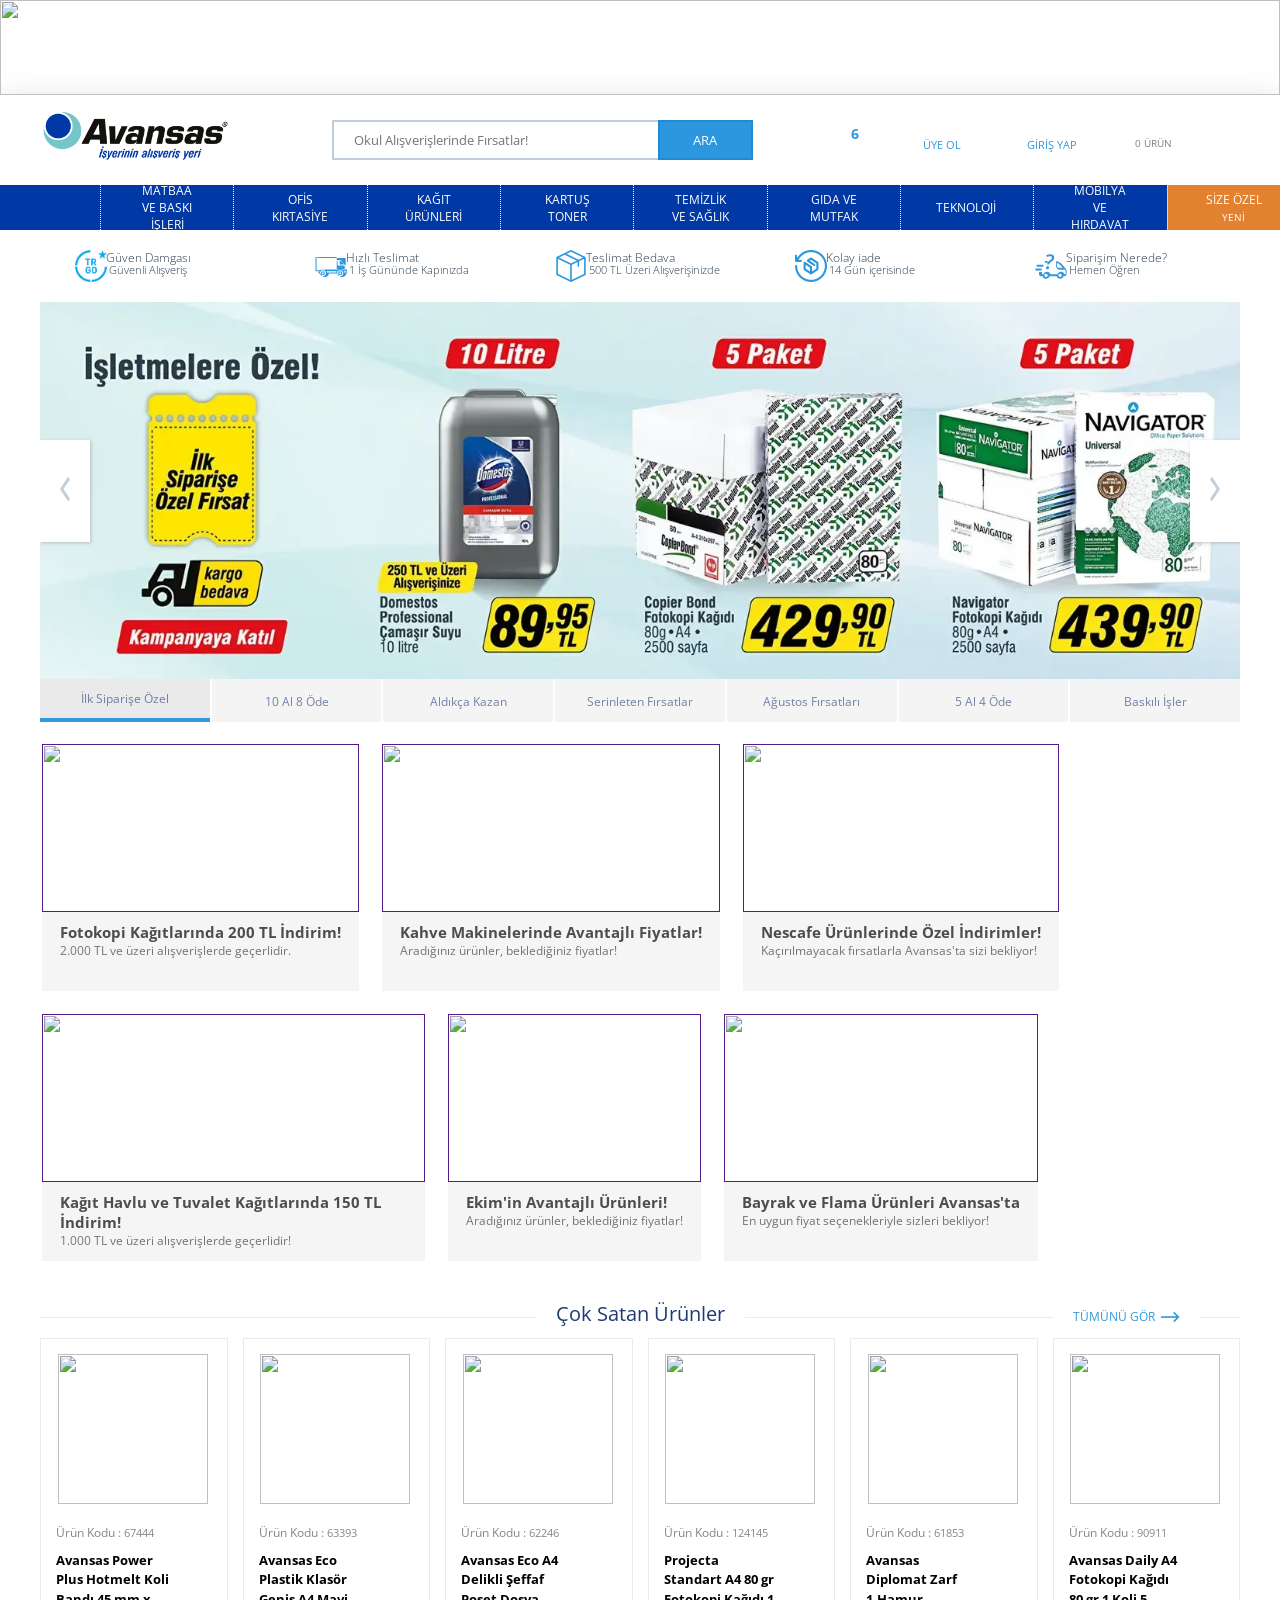
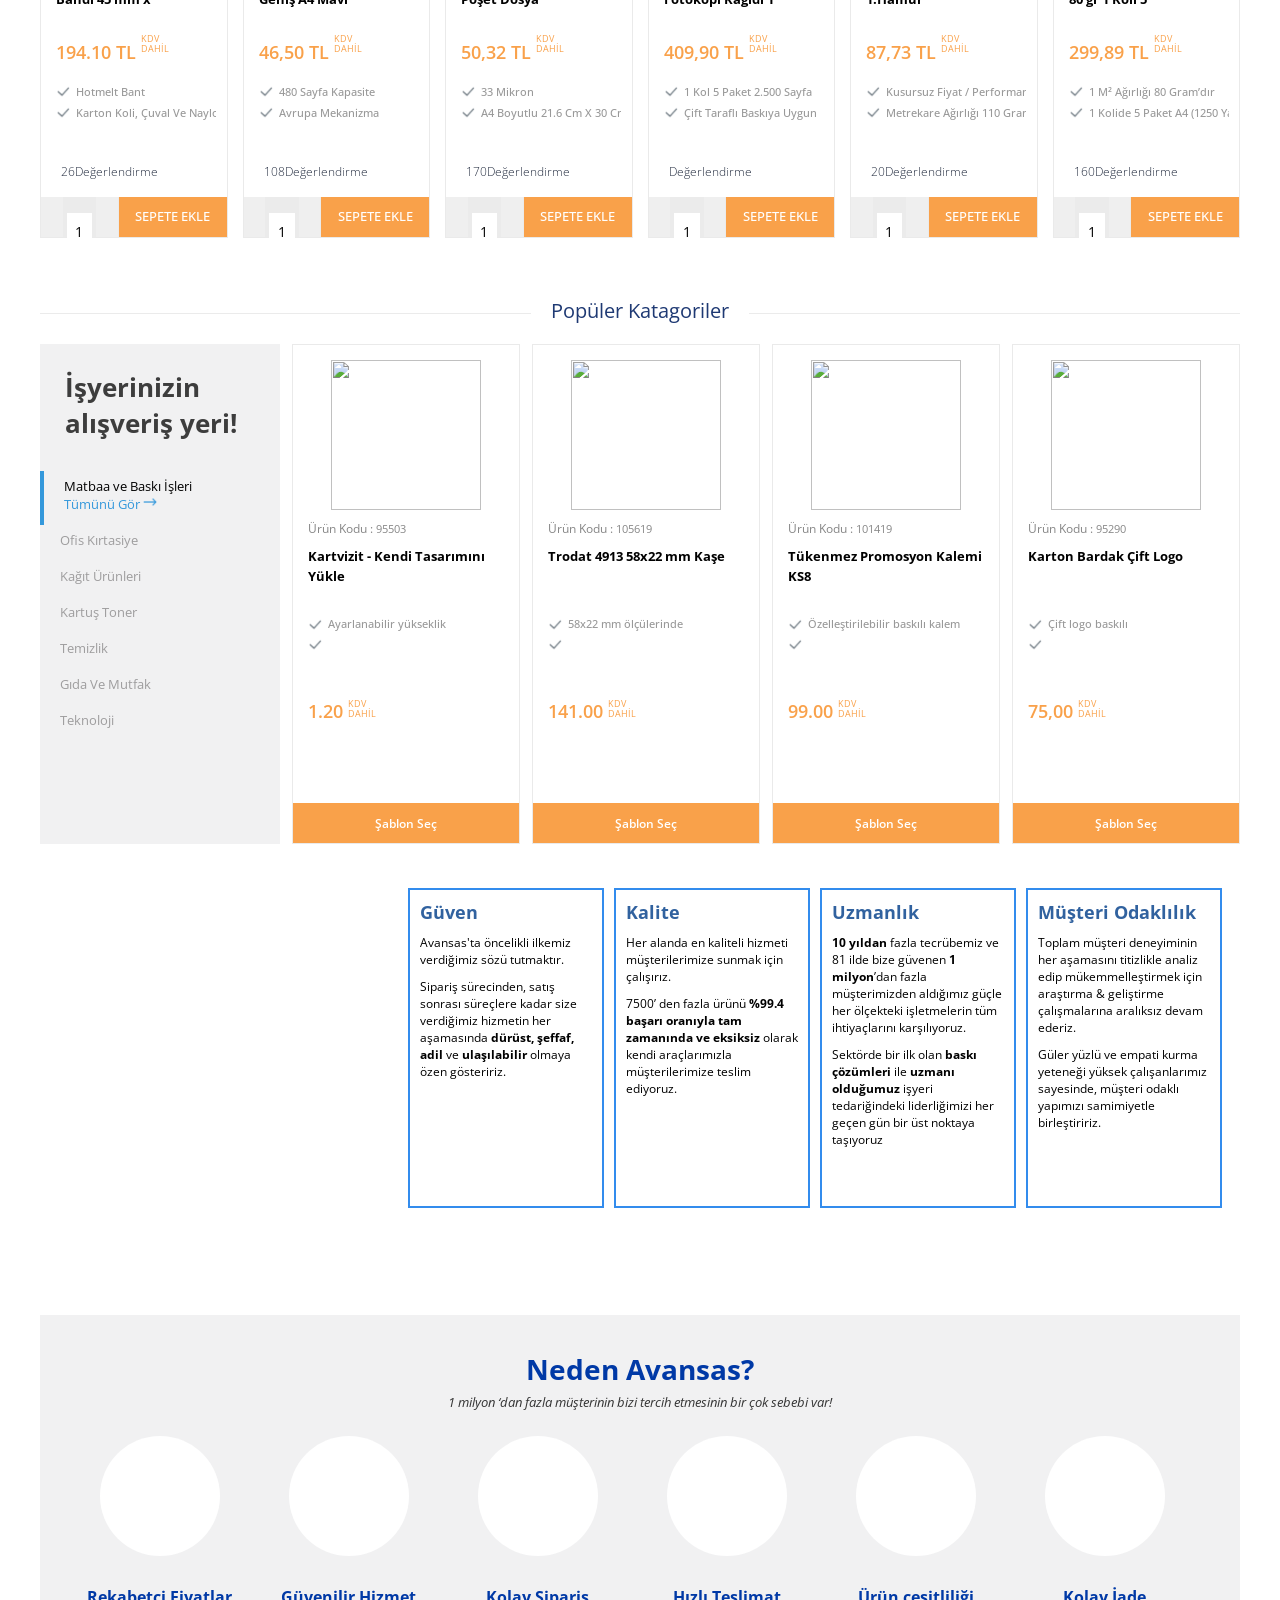
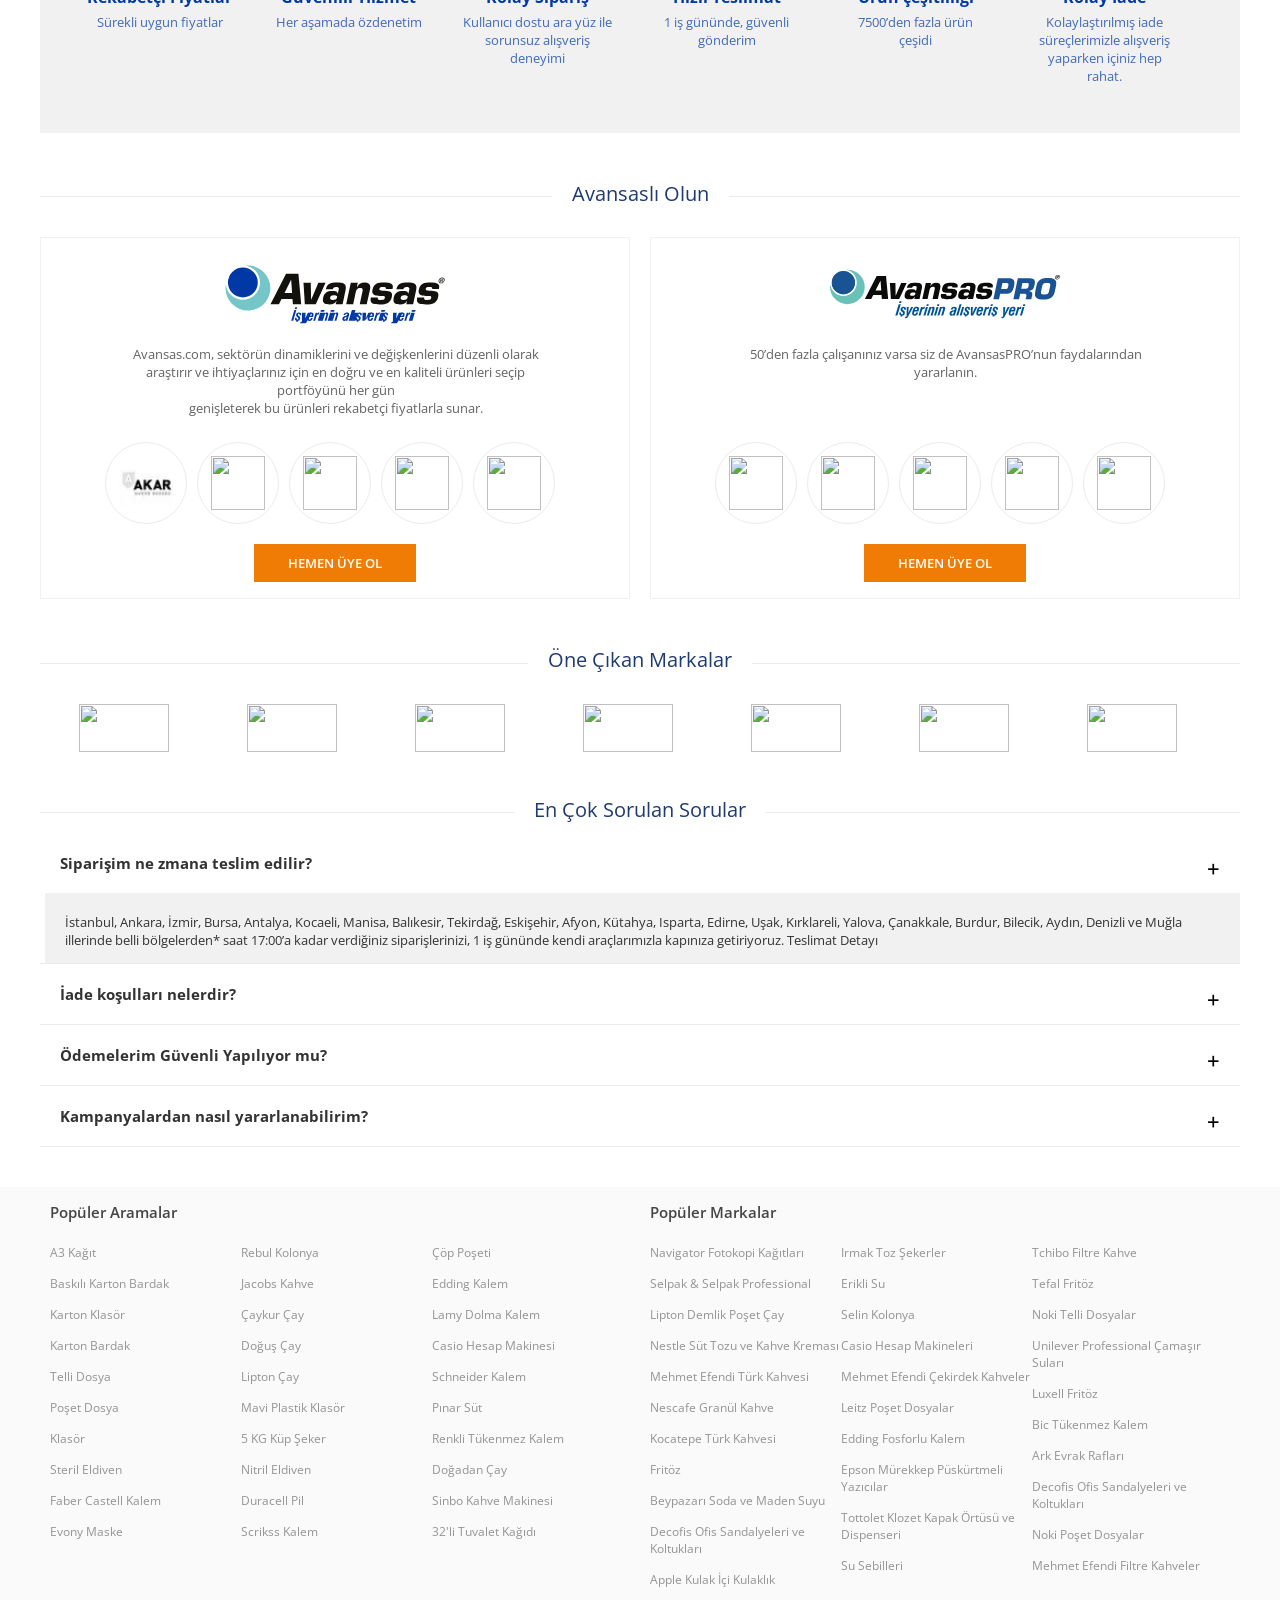
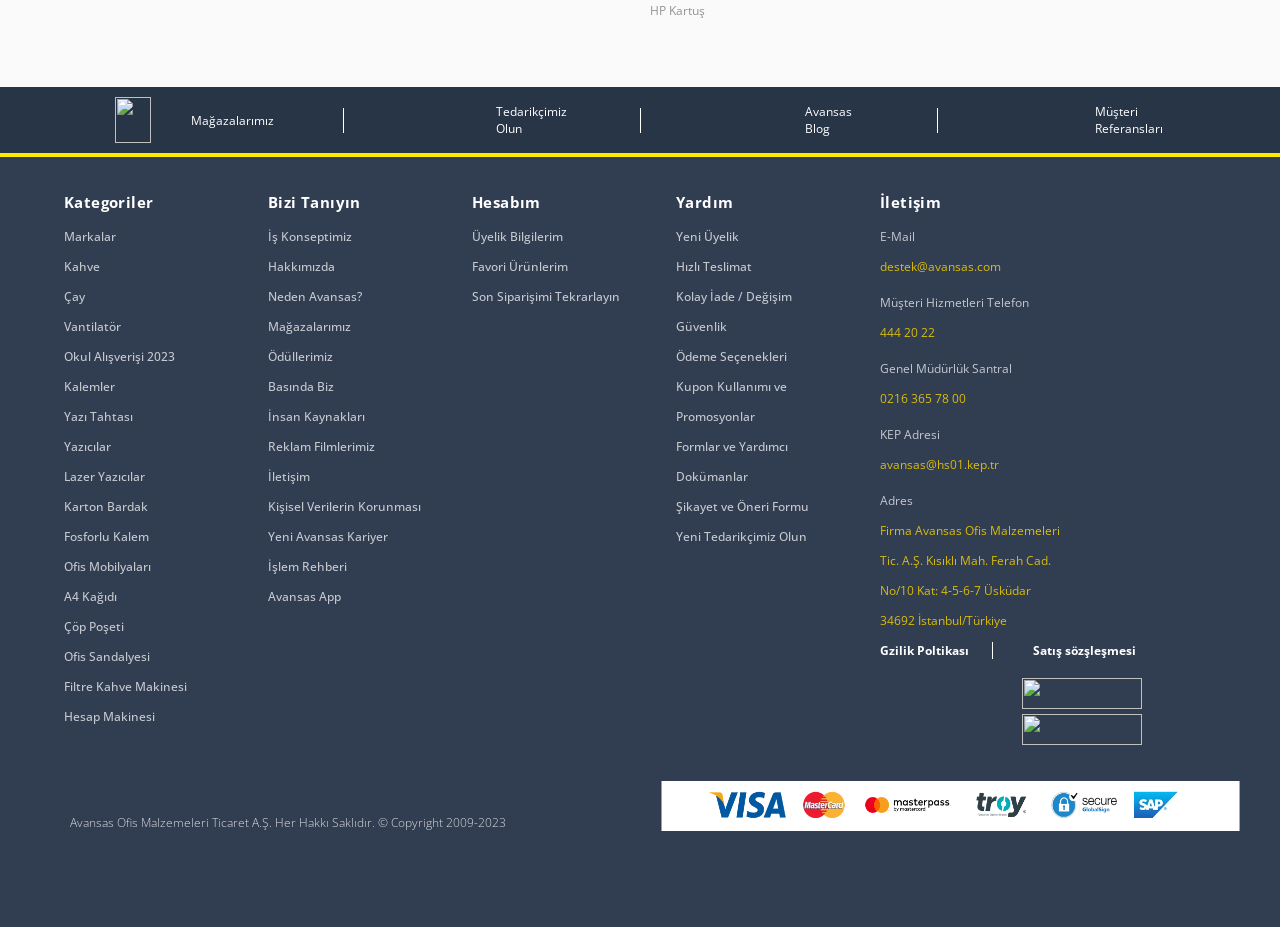
==== client/index.html @ eb14fbd7 "code-ready-for-rewiew" ====
<!DOCTYPE html>
<html lang="tr">
<head>
    <meta charset="UTF-8">
    <meta name="viewport" content="width=device-width, initial-scale=1.0">
    <title>Avansas - Ofis Malzemeleri - İşyeri </title>

    <link rel="stylesheet" href="css/style.css">
    <link rel="stylesheet" href="css/header.css">
    <link rel="stylesheet" href="css/category.css">
    <link rel="stylesheet" href="css/banner-slider.css">
    <link rel="stylesheet" href="css/offer.css">
    <link rel="stylesheet" href="css/product-list.css">
    <link rel="stylesheet" href="css/main-category.css">
    <link rel="stylesheet" href="css/customer-happiness.css">
    <link rel="stylesheet" href="css/why-avansas.css">
    <link rel="stylesheet" href="css/be-avansas.css">
    <link rel="stylesheet" href="css/one-cikan-marka.css">
    <link rel="stylesheet" href="css/question-bar.css">
    <link rel="stylesheet" href="css/popular-list.css">
    <link rel="stylesheet" href="css/footer.css">
    
     <link rel="icon" href="https://cdn2.avansas.com/icerik/favicon.ico">
    
    <link rel="stylesheet" href="css/static/owl.carousel.min.css">
    
    <link rel="stylesheet" href="css/static/owl.theme.default.min.css">
    
    <script src="https://ajax.googleapis.com/ajax/libs/jquery/3.5.1/jquery.min.js"></script>
    
    <script src="js/static/owl.carousel.min.js"></script>

    <script src="https://kit.fontawesome.com/6296a63354.js" crossorigin="anonymous"></script>
    

</head>

<body>
    
    <div class="overlay"></div>

    <!-- Header -->

    <header id="Header">
        <div id="header-banner">
            <a href="https://www.avansas.com/hediye-yagmuru">
                <img src="https://cdnsta.avansas.com/mnresize/2250/-/icerik/b2c/content/img/category/avansas-hediyeli-urunler-desktop-header-11ekim.jpg" alt="">
            </a>
        </div>
        <div id="navbar-container">
            <div class="container">
                <div class="navbar-content">
                    <a href="#" id="logo">
                        <h1>
                            <img src="images/avansas-logo.png" alt="Avansas">
                        </h1>
                    </a>

                    <div class="search-div">
                        <input type="text" id="search-input" placeholder="Okul Alışverişlerinde Fırsatlar!">
                        <button type="button">ARA</button type="button">

                        <div class="search-results-box ">
                            <div class="results-titles-box">
                                <div class="results-categoryies-box">
                                    <span>Kategoriler</span>
                                    <ul>
                                        <li>
                                            <a href="">fotokopi kağıtları</a>
                                        </li>
                                        <li>
                                            <a href="">gramajlı fotokopi kağıtları</a>
                                        </li>
                                        <li>
                                            <a href="">renkli fotokopi kağıtları</a>
                                        </li>
                                        <li>
                                            <a href="">sürekli form kağıtları</a>
                                        </li>
                                        
                                    </ul>
                                </div>
                                <div class="results-brands-box">
                                    <span>Markalar</span>
                                    <ul>
                                        <li>
                                            <a href="">navigator</a>
                                        </li>
                                        <li>
                                            <a href="">avansas</a>
                                        </li>
                                        <li>
                                            <a href="">zoom</a>
                                        </li>
                                        <li>
                                            <a href="">maestro</a>
                                        </li>
                                        <li>
                                            <a href="">nsr</a>
                                        </li>
                                        <li>
                                            <a href="">master</a>
                                        </li>
                                        <li>
                                            <a href="">daily</a>
                                        </li>
                                        <li>
                                            <a href="">system</a>
                                        </li>
                                        <li>
                                            <a href="">diğer markalar</a>
                                        </li>
                                    </ul>
                                </div>
                            </div>

                            <div class="result-products-box">
                                <span>Ürünler</span>
                                <div class="result-products-list">
                                    <div class="result-product">
                                        <a href="google.com">
                                            <img src="https://cdnsta.avansas.com/mnresize/300/-/urun/59218/navigator-a4-fotokopi-kagidi-80-gr-1-koli-5-paket-zoom-1.jpg" alt="">
                                            <div class="result-product-info">
                                                <h5 class="result-product-title">navigator</h5>
                                                <p>navigator a4 fotokopi kağıdı 80 gr 1 koli 5 paket (2.500 sayfa)</p>
                                                <h6 class="result-product-price">504,90 TL</h6>
                                            </div>
                                        </a>
                                    </div>
                                    <div class="result-product">
                                        <a href="google.com">
                                            <img src="https://cdnsta.avansas.com/mnresize/300/-/urun/59218/navigator-a4-fotokopi-kagidi-80-gr-1-koli-5-paket-zoom-1.jpg" alt="">
                                            <div class="result-product-info">
                                                <h5 class="result-product-title">navigator</h5>
                                                <p>navigator a4 fotokopi kağıdı 80 gr 1 koli 5 paket (2.500 sayfa)</p>
                                                <h6 class="result-product-price">504,90 TL</h6>
                                            </div>
                                        </a>
                                    </div>
                                    <div class="result-product">
                                        <a href="google.com">
                                            <img src="https://cdnsta.avansas.com/mnresize/300/-/urun/59218/navigator-a4-fotokopi-kagidi-80-gr-1-koli-5-paket-zoom-1.jpg" alt="">
                                            <div class="result-product-info">
                                                <h5 class="result-product-title">navigator</h5>
                                                <p>navigator a4 fotokopi kağıdı 80 gr 1 koli 5 paket (2.500 sayfa)</p>
                                                <h6 class="result-product-price">504,90 TL</h6>
                                            </div>
                                        </a>
                                    </div>
                                    <div class="result-product">
                                        <a href="google.com">
                                            <img src="https://cdnsta.avansas.com/mnresize/300/-/urun/59218/navigator-a4-fotokopi-kagidi-80-gr-1-koli-5-paket-zoom-1.jpg" alt="">
                                            <div class="result-product-info">
                                                <h5 class="result-product-title">navigator</h5>
                                                <p>navigator a4 fotokopi kağıdı 80 gr 1 koli 5 paket (2.500 sayfa)</p>
                                                <h6 class="result-product-price">504,90 TL</h6>
                                            </div>
                                        </a>
                                    </div>

                                    <div class="result-product">
                                        <a href="google.com">
                                            <img src="https://cdnsta.avansas.com/mnresize/300/-/urun/59218/navigator-a4-fotokopi-kagidi-80-gr-1-koli-5-paket-zoom-1.jpg" alt="">
                                            <div class="result-product-info">
                                                <h5 class="result-product-title">navigator</h5>
                                                <p>navigator a4 fotokopi kağıdı 80 gr 1 koli 5 paket (2.500 sayfa)</p>
                                                <h6 class="result-product-price">504,90 TL</h6>
                                            </div>
                                        </a>
                                    </div>
                                    <div class="result-product">
                                        <a href="google.com">
                                            <img src="https://cdnsta.avansas.com/mnresize/300/-/urun/59218/navigator-a4-fotokopi-kagidi-80-gr-1-koli-5-paket-zoom-1.jpg" alt="">
                                            <div class="result-product-info">
                                                <h5 class="result-product-title">navigator</h5>
                                                <p>navigator a4 fotokopi kağıdı 80 gr 1 koli 5 paket (2.500 sayfa)</p>
                                                <h6 class="result-product-price">504,90 TL</h6>
                                            </div>
                                        </a>
                                    </div>
                                    <div class="result-product">
                                        <a href="google.com">
                                            <img src="https://cdnsta.avansas.com/mnresize/300/-/urun/59218/navigator-a4-fotokopi-kagidi-80-gr-1-koli-5-paket-zoom-1.jpg" alt="">
                                            <div class="result-product-info">
                                                <h5 class="result-product-title">navigator</h5>
                                                <p>navigator a4 fotokopi kağıdı 80 gr 1 koli 5 paket (2.500 sayfa)</p>
                                                <h6 class="result-product-price">504,90 TL</h6>
                                            </div>
                                        </a>
                                    </div>
                                </div>
                            </div>
                        </div>
                    </div>

                    <nav id="navigation">
                        <div class="bell-btn">
                            <div class="animation">
                                <span class="bell-count">6</span>
                                <i class="fa-solid fa-bell fa-sm orange-bell"></i>
                            </div>
                            <div class="firsat-product-box">
                                <i class="fa-solid fa-caret-up fa-2xl"></i>
                                <div class="bell-box-title">
                                    <span>Fırsat Ürünleri</span>
                                </div>

                                <div class="firsat-products">
                                    
                                    <div class="firsat-product">
                                        <img src="https://cdnsta.avansas.com/mnresize/50/-/urun/77674/pinar-yagli-sut-500-ml-zoom-1.jpg" alt="">
                                        <div class="firsat-product-name">
                                            Pınar Yağlı Süt 500 ml
                                        </div>
                                        <h6 class="firsat-product-price">24,78 TL</h6>
                                    </div>

                                    <div class="firsat-product">
                                        <img src="https://cdnsta.avansas.com/mnresize/50/-/urun/89789/euro-vending-karton-brdk-y-dsn-7oz-50li-zoom-1.jpg" alt="">
                                        <div class="firsat-product-name">
                                            Euro Vending Karton Bardak Yıldız Desenli 7 Oz 50 Adet  
                                        </div>
                                        <h6 class="firsat-product-price">21,73 TL</h6>
                                    </div>

                                    <div class="firsat-product">
                                        <img src="https://cdnsta.avansas.com/mnresize/50/-/urun/82599/domestos-hijyenik-kopuk-banyo-450ml-zoom-1.jpg" alt="">
                                        <div class="firsat-product-name">
                                            Domestos Hijyenik Köpük Çamaşır Suyu Banyo Kutup Ferahlığı Sprey 450 ml
                                        </div>
                                        <h6 class="firsat-product-price">40,91 TL</h6>
                                    </div>

                                    <div class="firsat-product">
                                        <img src="https://cdnsta.avansas.com/mnresize/50/-/urun/77905/avansas-44-gr-termal-rulo-56x16-10lu-zoom-1.jpg" alt="">
                                        <div class="firsat-product-name">
                                            Avansas Yazarkasa / Pos Rulosu 56 mm x 16 m 44 gr/m²  10'lu Paket
                                        </div>
                                        <h6 class="firsat-product-price">54,95 TL</h6>
                                    </div>

                                    <div class="firsat-product">
                                        <img src="https://cdnsta.avansas.com/mnresize/50/-/urun/20CPN4/calisma-masasi-paketi--2-zoom-1.jpg" alt="">
                                        <div class="firsat-product-name">
                                            Çalışma Masası Paketi - 2
                                        </div>
                                        <h6 class="firsat-product-price">546,88 TL</h6>
                                    </div>
                                </div>
                            </div>
                        </div>
                        <div class="persons"> 

                            <a href="https://www.avansas.com/registerb2c" class="sign-in nav-btn">
                                    <i class="user-register "></i>
                                    <span>ÜYE OL</span>
                            </a>

                            <a href="https://www.avansas.com/login" class="sign-up nav-btn">
                                <i class="user-icon-new"></i>
                                <span>giriş yap</span>
                            </a>

                            <div class="shopping-cart ">
                                <i class="cart-icon-new"></i>
                                <div class="cart-info">
                                    <span id="count-info">0 ürün</span>
                                    <span id="para"></span>
                                </div>
                                <button type="button" class="open-cart" href="">
                                    <i class="fa-solid fa-chevron-down"></i>
                                </button type="button">
                                
                                <div class="shopping-cart-box">

                                    <div class="shopping-cart-product " >
                                        
                                    </div>
                                    <footer>
                                        <h5 class="shopping-cart-price">Toplam Fiyat :<span>0,00 TL</span></h5>
                                        <button type="button">Sepete Ekle</button type="button">
                                        
                                    </footer>
                                </div>
                            </div>

                        </div>
                    </nav>
                </div>  
            </div>
        </div>
        <div id="category-template" style="display: none;">
            <ul>
                <li id="category-name" style="display: none;"></li>
            </ul>
        </div>

        <section class="catagories">
            <div class="category-container">
                <ul class="list-category-navbar">
                    <a class="category-list-element" href="#">
                        <li class="">
                            <span class="list-title">Matbaa ve baskı işleri</span>
                            <div class="dropdown">
                                <div class="category-titles">
                                    <ul>
                                        <li>
                                            <span class="category-title active-title">Kurumsal Çözümler</span>
                                            <i class="fa-solid fa-angle-right" style="color: #465667;"></i>
                                        </li>
                                        <li>
                                            <span class="category-title">Promosyon Ürünleri</span>
                                            <i class="fa-solid fa-angle-right" style="color: #465667;"></i>
                                        </li>
                                    </ul>
                                </div>
                                <div class="category-content">
                                    <ul>
                                    </ul>
                                </div>
                            </div>
                        </li>
                    </a>

                    <a class="category-list-element" href="#">
                        <li>
                            <span class="list-title">Ofis Kırtasiye</span>
                            <div class="dropdown">
                                <div class="category-titles">
                                    <ul>
                                        <li>
                                            <span class="category-title active-title">Kalemler</span>
                                            <i class="fa-solid fa-angle-right" style="color: #465667;"></i>
                                        </li>
                                        <li>
                                            <span class="category-title active-title">Hediyelik Ürünler</span>
                                            <i class="fa-solid fa-angle-right" style="color: #465667;"></i>
                                        </li>
                                    </ul>
                                </div>
                                <div class="category-content">
                                    <ul>
                                    </ul>
                                </div>
                            </div>
                        </li>
                    </a>
                    <a class="category-list-element" href="#">
                        <li>
                            <span class="list-title">Kağıt Ürünleri</span>
                            <div class="dropdown">
                                <div class="category-titles">
                                    <ul>
                                        <li>
                                            <span class="category-title active-title">Yazıcı ve Fotokopi Kağıtları</span>
                                            <i class="fa-solid fa-angle-right" style="color: #465667;"></i>
                                        </li>
                                        <li>
                                            <span class="category-title">Teknik ve Özel Kağıtlar</span>
                                            <i class="fa-solid fa-angle-right" style="color: #465667;"></i>
                                        </li>
                                        <li>
                                            <span class="category-title">Termal Rulolar</span>
                                            <i class="fa-solid fa-angle-right" style="color: #465667;"></i>
                                        </li>
                                    </ul>
                                </div>
                                <div class="category-content">
                                    <ul>
                                    </ul>
                                </div>
                            </div>
                        </li>
                    </a>

                    

                    <a class="category-list-element-manuel"  href="#">
                        <li>
                            <span class="list-title">Kartuş toner</span>
                            <div class="dropdown manuel">
                                <div class="category-titles-manuel">
                                    <ul>
                                        <li data-category="kartus">
                                            <span class="category-title-lists">Kartuşlar</span>
                                            <i class="fa-solid fa-angle-right" style="color: #465667;"></i>
                                        </li>
                                        <li data-category="toner">
                                            <span class="category-title-lists" >Tonerler</span>
                                            <i class="fa-solid fa-angle-right" style="color: #465667;"></i>
                                        </li>
                                        <li data-category="serit">
                                            <span class="category-title-lists" >Şeritler</span>
                                            <i class="fa-solid fa-angle-right" style="color: #465667;"></i>
                                        </li>
                                    </ul>
                                </div>
                                <div class="category-content-box">
                                    <div class="category-content category-content-manuel"  id="kartus">
                                        <ul>
                                            <li>Brother Kartuş</li>
                                            <li>Canon Kartuş</li>
                                            <li>Canon Muadil Kartuş</li>
                                            <li>Epson Kartuş</li>
                                            <li>HP Kartuş</li>
                                            <li>HP Muadil Kartuş</li>
                                            <li>Brother Muadil Kartuş</li>
                                            <li>Epson Muadil Kartuş</li>
                                        </ul>
                                    </div>
                                    <div class="category-content category-content-manuel" id="toner">
                                        <ul>
                                            <li>Brother Toner</li>
                                            <li>Canon Toner</li>
                                            <li>HP Toner</li>
                                            <li>Lexmark Toner</li>
                                            <li>Oki Toner</li>
                                            <li>Samsung Toner</li>
                                            <li>Xerox Toner</li>
                                            
                                        </ul>
                                    </div>
                                    <div class="category-content category-content-manuel" id="serit">
                                        <ul>
                                            <li>Epson Şerit</li>
                                            <li>Oki Şerit</li>
                                            <li>Panasonic Şerit</li>
                                            <li>Printpen Şerit</li>
                                            <li>Lexmark Şerit</li>
                                            <li>Refill Şerit</li>
                                            
                                        </ul>
                                    </div>

                                    <div class="search-for-toner">
                                        <div class="header-box">
                                            <div class="title-box selected-title-box " index="1">
                                                <span>Marka & Model ile Ara</span>
                                            </div>
                                            <div class="title-box" index="2">
                                                <span>Kartuş & Yazıcı Numarası ile Ara</span>
                                            </div>
                                            <div class="title-box" index="3">
                                                <span>Kayıtlı Yazıcılarım</span>
                                            </div>
                                        </div> 
                                        <div class="body-box">

                                            <div class="find-with-brand active"  index="1">
                                                <div class="find-brand-box">
                                                    <div class="brand-select">
                                                        <span>Marka Seçiniz</span>
                                                        <img src="images/arrows/left-arrow.png" alt="">
                                                    </div>

                                                    <div class="model-select">
                                                        <span>Model Seçiniz</span>
                                                        <img src="images/arrows/left-arrow.png" alt="">
                                                    </div>
                                                    <button type="button">
                                                        Kartuş & Toner Ara
                                                    </button type="button">
                                                    </div>
                                                    <button type="button" class="add-list">+ Listede olmayan yazıcıyı ekleyin</button type="button">
                                            </div>
                                            <div class="find-with-code" index="2">
                                                <div class="search-box">
                                                    <input type="text" placeholder="Kartuş Numarsına Göre aratın!">
                                                    <button type="button">ARA</button type="button">
                                                </div>
                                                    <span>Veya</span>
                                                <div class="search-box">
                                                    <input type="text" placeholder="Yazıcı Nuamrası Göre Aratın!">
                                                    <button type="button">ARA</button type="button">
                                                </div>
                                            </div>

                                            <div class="mine-device" index="3">
                                                <button type="button">+ Yeni Cihaz Ekle</button type="button">
                                            </div>


                                        </div>
                                    </div>
                                </div>
                            </div>
                        </li>
                    </a>

                        <a class="category-list-element" href="#">
                        <li>
                            <span class="list-title">Temizlik ve sağlık</span>
                            <div class="dropdown">
                                <div class="category-titles">
                                    <ul>
                                        <li>
                                            <span class="category-title active-title">Kağıt Temizlik Ürünleri</span>
                                            <i class="fa-solid fa-angle-right" style="color: #465667;"></i>
                                        </li>
                                        <li>
                                            <span class="category-title">Tuvalet - Banyo Temizliği</span>
                                            <i class="fa-solid fa-angle-right" style="color: #465667;"></i>
                                        </li>
                                        <li>
                                            <span class="category-title">Ofis Temizlik Ürünleri</span>
                                            <i class="fa-solid fa-angle-right" style="color: #465667;"></i>
                                        </li>
                                        <li>
                                            <span class="category-title">Çamaşır Deterjanı</span>
                                            <i class="fa-solid fa-angle-right" style="color: #465667;"></i>
                                        </li>
                                    </ul>
                                </div>
                                <div class="category-content">
                                    <ul>
                                    </ul>
                                </div>
                            </div>
                        </li>
                        </a>

                        <a class="category-list-element" href="#">
                        <li>
                            <span class="list-title">Gıda ve mutfak</span>
                            <div class="dropdown">
                                <div class="category-titles">
                                    <ul>
                                        <li>
                                            <span class="category-title active-title">Temel Gıda Ürünleri</span>
                                            <i class="fa-solid fa-angle-right" style="color: #465667;"></i>
                                        </li>
                                        <li>
                                            <span class="category-title">Şekerler</span>
                                            <i class="fa-solid fa-angle-right" style="color: #465667;"></i>
                                        </li>
                                        
                                    </ul>
                                </div>
                                <div class="category-content">
                                    <ul>
                                    </ul>
                                </div>
                            </div>
                        </li>
                        </a>

                        <a class="category-list-element" href="#">
                        <li>
                            <span class="list-title">Teknoloji</span>
                            <div class="dropdown">
                                <div class="category-titles">
                                    <ul>
                                        <li>
                                            <span class="category-title active-title">Ofis Cihazları</span>
                                            <i class="fa-solid fa-angle-right" style="color: #465667;"></i>
                                        </li>
                                        <li>
                                            <span class="category-title">Pil</span>
                                            <i class="fa-solid fa-angle-right" style="color: #465667;"></i>
                                        </li>
                                        <li>
                                            <span class="category-title">Kulaklık</span>
                                            <i class="fa-solid fa-angle-right" style="color: #465667;"></i>
                                        </li>
                                    </ul>
                                </div>
                                <div class="category-content">
                                    <ul>
                                    </ul>
                                </div>
                            </div>
                        </li>
                        </a>

                        <a class="category-list-element" href="#">
                        <li>
                            <span class="list-title">Mobilya ve hırdavat</span>
                            <div class="dropdown">
                                <div class="category-titles">
                                    <ul>
                                        <li>
                                            <span class="category-title active-title">Ofis Mobilyaları</span>
                                            <i class="fa-solid fa-angle-right" style="color: #465667;"></i>
                                        </li>
                                        <li>
                                            <span class="category-title">Kamp ve Bahçe Ürünleri</span>
                                            <i class="fa-solid fa-angle-right" style="color: #465667;"></i>
                                        </li>
                                    </ul>
                                </div>
                                <div class="category-content">
                                    <ul>
                                    </ul>
                                </div>
                            </div>

                        </li>
                        </a>

                        <a class="for-you" href="#">
                        <li class="" href="#">
                            size özel
                            <span class="new">yeni</span>
                        </li>
                    </a>
                </ul>
            </div>
            

            </div>
        </section>
        
        <section class="web-site-controller">
            <div class="container">
                <a href="#">
                    <div class="info-div">
                        <img src="images/foruseinfo/trgo.webp" alt="">
                        <div class="info-text-div">
                            <h4>Güven Damgası</h4>
                            <h6>Güvenli Alışveriş</h6>
                        </div>
                    </div>
                </a>

                <a href="#">
                    <div class="info-div">
                        <img src="images/foruseinfo/car.svg" alt="">
                        <div class="info-text-div">
                            <h4>Hızlı Teslimat</h4>
                            <h6>1 İş Gününde Kapınızda</h6>
                        </div>
                    </div>
                </a>

                <a href="#">
                    <div class="info-div">
                        <img src="images/foruseinfo/package.png" alt="">
                        <div class="info-text-div">
                            <h4>Teslimat Bedava</h4>
                            <h6>500 TL Üzeri Alışverişinizde</h6>
                        </div>
                    </div>
                </a>

                <a href="#">
                    <div class="info-div">
                        <img src="images/foruseinfo/return.png" alt="">
                        <div class="info-text-div">
                            <h4>Kolay iade</h4>
                            <h6>14 Gün içerisinde</h6>
                        </div>
                    </div>
                </a>
                
                <a href="#">
                    <div class="info-div">
                        <img src="images/foruseinfo/kargom-nerde-icon.svg" alt="">
                        <div class="info-text-div">
                            <h4>Siparişim Nerede?</h4>
                            <h6>Hemen Öğren</h6>
                        </div>
                    </div>
                </a>
            </div>
            
        </section>

    </header>

    <!--Main-->

    <main>
        <section class="banner-slider-container">
            <button type="button"   class="left-arrow arrow">
                <img src="images/arrows/left-arrow.png" alt="">
            </button type="button">
            <button type="button"  class="right-arrow arrow">
                <img src="images/arrows/right-arrow.png" alt="">
            </button type="button">
            <div class="images">
                
                <img class="img" srcset="images/banner-slider/img1-1x.webp 1x, images/banner-slider/img1.webp 2x"
                src="images/banner-slider/img1.webp"
                alt="banner slider-image">
                <img class="img" srcset="images/banner-slider/img2-1x.webp 1x, images/banner-slider/img2.webp 2x"
                src="images/banner-slider/img2.webp"
                alt="banner slider-image">
                <img class="img" srcset="images/banner-slider/img3-1x.webp 1x, images/banner-slider/img3.webp 2x"
                src="images/banner-slider/img3.webp"
                alt="banner slider-image">
                <img class="img" srcset="images/banner-slider/img4-1x.webp 1x, images/banner-slider/img4.webp 2x"
                src="images/banner-slider/img4.webp"
                alt="banner slider-image">
                <img class="img" srcset="images/banner-slider/img5-1x.webp 1x, images/banner-slider/img5.webp 2x"
                src="images/banner-slider/img5.webp"
                alt="banner slider-image">
                <img class="img" srcset="images/banner-slider/img6-1x.webp 1x, images/banner-slider/img6.webp 2x"
                src="images/banner-slider/img6.webp"
                alt="banner slider-image">
                <img class="img" srcset="images/banner-slider/img7-1x.webp 1x, images/banner-slider/img7.webp 2x"
                src="images/banner-slider/img7.webp"
                alt="banner slider-image">     
                
            </div>
            <div class="sliders-btns">
                <button type="button" class="activeBtn" data-slide="1"">İlk Siparişe Özel</button type="button">
                <button type="button" class="gobutton type="button"" data-slide="2"">10 Al 8 Öde</button type="button">
                <button type="button"  data-slide="3"">Aldıkça Kazan</button type="button">
                <button type="button"  data-slide="4"">Serinleten Fırsatlar</button type="button">
                <button type="button"  data-slide="5""> Ağustos Fırsatları</button type="button">
                <button type="button"  data-slide="6"">5 Al 4 Öde</button type="button">
                <button type="button"  data-slide="7"">Baskılı İşler</button type="button">
            </div>
        </section>

        <section class="offer-container">
            <!-- Diynamic adding-->
        </section>

        <section class="product-list">
            <div class="container-product">
                <div class="line-container">
                    <div class="line-with-text">
                        <h2>Çok Satan Ürünler</h2>
                    </div>
                    <a href="#">
                        <div class="view-all">
                        <h5>Tümünü Gör</h5> <img src="images/arrows/right-arrows.png" alt="Arrow">
                        </div>
                    </a>
                </div>


                <div id="owl-demo" class="owl-carousel">
                    <!-- Diynamic adding Product List-->
                </div>
  
                <button type="button"  class="left-arrow arrow">
                    <img src="images/arrows/left-arrow.png" alt="">
                </button type="button">
                <button type="button" class="right-arrow arrow">
                    <img src="images/arrows/right-arrow.png" alt="">
                </button type="button">

            </div>
        </section>
        
        <section class="main-category">
            <div class="main-cotagory-container">

                <div class="line-container">
                    <div class="line-with-text">
                        <h2>Popüler Katagoriler</h2>
                    </div>
                </div>

                <div class="menu">
                    <div class="menu-title">
                        İşyerinizin alışveriş yeri!
                    </div>
                    <ul class="menu-list">
                        <div class="list" data-key="matbaa">
                            <li class="name">Matbaa ve Baskı İşleri</li>
                            <a href="#" class="menu-list-view-all">Tümünü Gör <img src="images/arrows/right-arrows.png" alt=""></a>
                        </div>
                        <div class="list" data-key="ofis">
                            <li class="name">Ofis Kırtasiye</li>
                            <a href="#" class="menu-list-view-all">Tümünü Gör <img src="images/arrows/right-arrows.png" alt=""></a>
                        </div>
                        <div class="list" data-key="kağıt">
                            <li class="name">Kağıt Ürünleri</li>
                            <a href="#" class="menu-list-view-all">Tümünü Gör <img src="images/arrows/right-arrows.png" alt=""></a>
                        </div>
                        <div class="list" data-key="kartuş">
                            <li class="name">Kartuş Toner</li>
                            <a href="#" class="menu-list-view-all">Tümünü Gör <img src="images/arrows/right-arrows.png" alt=""></a>
                        </div>
                        <div class="list" data-key="tamizlik">
                            <li class="name">Temizlik</li>
                            <a href="#" class="menu-list-view-all">Tümünü Gör <img src="images/arrows/right-arrows.png" alt=""></a>
                        </div>
                        <div class="list" data-key="gıda">
                            <li class="name">Gıda Ve Mutfak</li>
                            <a href="#" class="menu-list-view-all">Tümünü Gör <img src="images/arrows/right-arrows.png" alt=""></a>
                        </div>
                        <div class="list" data-key="teknoloji">
                            <li class="name">Teknoloji</li>
                            <a href="#" class="menu-list-view-all">Tümünü Gör <img src="images/arrows/right-arrows.png" alt=""></a>
                        </div>
                        
                    </ul>
                </div>
                <div class="menu-proudct-list">
                    <div class="menu-productss">
                            
                            
                    </div>
                    
                </div>

                <!--Menu Product Tamplate Finish-->
            </div>

        </section>

        <div class="container">
            <section class="customer-happiness ">
                <header>
                    <h3>Memnuniyetiniz <br> Garantimiz Altında!</h3>
                    <p>Memnuniyetinizi garanti altına almak ve işyerinize değer katmak için belirlediğimiz bu 4 temel prensip doğrultusunda kendimize yüksek standartlar koyarak çalışır ve sürekli kendimizi geliştiririz.</p>
                </header>
                <div class="cards">
                    <div class="card">
                        <div class="card-text">
                            <h2>Güven</h2>
                            <p>Avansas'ta öncelikli ilkemiz verdiğimiz sözü tutmaktır.</p>
                            <p>
                                Sipariş sürecinden, satış sonrası süreçlere kadar size verdiğimiz hizmetin her aşamasında <b>dürüst, şeffaf, adil</b>
                                ve
                                <b>ulaşılabilir</b>
                                olmaya özen gösteririz.
                            </p>
                        </div>
                        <div class="card-icon">
                            <i class="icon box-icon-yildiz"></i>
                        </div>
                    </div>

                    <div class="card">
                        <div class="card-text">
                            <h2>Kalite</h2>
                            <p>Her alanda en kaliteli hizmeti müşterilerimize sunmak için çalışırız.</p>
                            <p>
                                7500’ den fazla ürünü <b>%99.4 başarı oranıyla tam zamanında ve eksiksiz </b> olarak kendi araçlarımızla müşterilerimize teslim ediyoruz.
                            </p>
                        </div>
                        <div class="card-icon">
                            <i class="icon box-icon-arac "></i>
                        </div>
                    </div>

                    <div class="card">
                        <div class="card-text">
                            <h2>Uzmanlık</h2>
                            <p><b>10 yıldan</b> fazla tecrübemiz ve 81 ilde bize güvenen <b> 1 milyon</b>’dan fazla müşterimizden aldığımız güçle her ölçekteki işletmelerin tüm ihtiyaçlarını karşılıyoruz.</p>
                            <p>
                                Sektörde bir ilk olan <b>baskı çözümleri </b>ile <b>uzmanı olduğumuz</b> işyeri tedariğindeki liderliğimizi her geçen gün bir üst noktaya taşıyoruz
                            </p>
                        </div>
                        <div class="card-icon">
                            <i class="icon box-icon-samimiyet "></i>
                        </div>
                    </div>

                    <div class="card">
                        <div class="card-text">
                            <h2>Müşteri Odaklılık</h2>
                            <p>Toplam müşteri deneyiminin her aşamasını titizlikle analiz edip mükemmelleştirmek için araştırma & geliştirme çalışmalarına aralıksız devam ederiz.</p>
                            <p>
                                Güler yüzlü ve empati kurma yeteneği yüksek çalışanlarımız sayesinde, müşteri odaklı yapımızı samimiyetle birleştiririz.
                            </p>
                        </div>
                        <div class="card-icon">
                            <i class="icon box-icon-musteri-odak "></i>
                        </div>
                    </div>
                </div>
            </section>
        </div>

        <section class="why-avansas container">
            <h2> Neden Avansas?</h2>
            <p><i>1 milyon ‘dan fazla müşterinin bizi tercih etmesinin bir çok sebebi var!</i></p>
            <div class="why-cards">
                
                <div class="why-cards-template" style="display: none;">
                    <div class="why-card">
                      <div class="why-icon">
                        <i class=""></i>
                      </div>
                      <h3></h3>
                      <p></p>
                    </div>
                  </div>
                
            </div>
            
        </section>

        <section class="be-avansas container">
            <div class="line-container">
                <div class="line-with-text">
                    <h2>Avansaslı Olun</>
                </div>
            </div>
            
            <div class="boxes">
                <div class="avansas-com box">
                    <div class="logo">
                        <img src="images/avansas-logo.svg" alt="">
                    </div>
                    <div class="text">
                        <p>
                            Avansas.com, sektörün dinamiklerini ve değişkenlerini düzenli olarak araştırır ve ihtiyaçlarınız için en doğru ve en kaliteli ürünleri seçip portföyünü her gün 
                            <br>
                            genişleterek bu ürünleri rekabetçi fiyatlarla sunar.
                        </p>
                    </div>

                    <div class="markalar">
                        <div class="marka">
                            <img src="images/markalar/1-Akar.webp" alt="">
                        </div>
                        <div class="marka">
                            <img src="https://cdnsta.avansas.com/mnresize/49/-/icerik/b2c/content/img/home/new/2-hansigorta.jpg" alt="">
                        </div>
                        <div class="marka">
                            <img src="https://cdnsta.avansas.com/mnresize/49/-/icerik/b2c/content/img/home/new/3-ika.jpg" alt="">
                        </div>
                        <div class="marka">
                            <img src="https://cdnsta.avansas.com/mnresize/49/-/icerik/b2c/content/img/home/new/5-selena.png" alt="">
                        </div>
                        <div class="marka">
                            <img src="https://cdnsta.avansas.com/mnresize/49/-/icerik/b2c/content/img/home/new/4-nazik.jpg" alt="">
                        </div>
                    </div>

                    <button type="button"> Hemen Üye Ol </button type="button">
                </div>
                <div class="avansas-pro box">
                    <div class="logo">
                        <img src="images/avansasLogo/avansas-pro.svg" alt="">
                    </div>
                    <div class="text">
                        <p>
                            50’den fazla çalışanınız varsa siz de AvansasPRO’nun                             faydalarından yararlanın.
                        </p>
                    </div>

                    <div class="markalar">
                        <div class="marka">
                            <img src="https://cdnsta.avansas.com/mnresize/49/-/icerik/b2c/content/img/home/new/1-bim.jpg" alt="">
                        </div>
                        <div class="marka">
                            <img src="https://cdnsta.avansas.com/mnresize/49/-/icerik/b2c/content/img/home/new/2-Dogus.jpg" alt="">
                        </div>
                        <div class="marka">
                            <img src="https://cdnsta.avansas.com/mnresize/49/-/icerik/b2c/content/img/home/new/3-pinar.jpg" alt="">
                        </div>
                        <div class="marka">
                            <img src="https://cdnsta.avansas.com/mnresize/49/-/icerik/b2c/content/img/home/new/4-sirma.jpg" alt="">
                        </div>
                        <div class="marka">
                            <img src="https://cdnsta.avansas.com/mnresize/49/-/icerik/b2c/content/img/home/new/5-unilever.jpg" alt="">
                        </div>
                    </div>

                    <button type="button"> Hemen Üye Ol </button type="button">
                </div>
            </div>
            
        </section>

        <section class="one-cikan-markalar container">
            <div class="line-container">
                <div class="line-with-text">
                    <h2>Öne Çıkan Markalar</h2>
                </div>
            </div>
            
            <div class="brands">

               <div class="brand brand-tamplate" style="display: none;">
                <img src="" alt="">
               </div>
               
            </div>
        </section>

        <section class="questions container">
            <div class="line-container">
                <div class="line-with-text">
                    <h2>En Çok Sorulan Sorular</h2>
                </div>
            </div>

            <div class="question-bar ">
                <div class="question"> 
                    <h3>Siparişim ne zmana teslim edilir?</h3>
                    <button type="button">+</button type="button">
                </div>
                <div class="answer ">
                    <i class="fa-solid fa-caret-up fa-2xl" style="color: #f1f1f2;"></i>
                    <p>
                        İstanbul, Ankara, İzmir, Bursa, Antalya, Kocaeli, Manisa, Balıkesir, Tekirdağ, Eskişehir, Afyon, Kütahya, Isparta, Edirne, Uşak, Kırklareli, Yalova, Çanakkale, Burdur, Bilecik, Aydın, Denizli ve Muğla illerinde belli bölgelerden* saat 17:00’a kadar verdiğiniz siparişlerinizi, 1 iş gününde kendi araçlarımızla kapınıza getiriyoruz. Teslimat Detayı
                    </p>
                </div>
            </div>

            <div class="question-bar ">
                <div class="question"> 
                    <h3>İade koşulları nelerdir? </h3>
                    <button type="button">+</button type="button">
                </div>
                <div class="answer ">
                    <i class="fa-solid fa-caret-up fa-2xl" style="color: #f1f1f2;"></i>
                    <p>
                        İade edilecek ürünler için fatura gibi resmi belgeleri ürün ile beraber iletmeniz en önemli kriterdir. <a href="#">İade Detayları</a>
                    </p>
                </div>
            </div>

            <div class="question-bar ">
                <div class="question"> 
                    <h3>Ödemelerim Güvenli Yapılıyor mu?</h3>
                    <button type="button">+</button type="button">
                </div>
                <div class="answer ">
                    <i class="fa-solid fa-caret-up fa-2xl" style="color: #f1f1f2;"></i>
                    <p>
                        Web sitemiz, en yüksek ödeme güvenliği sistemlerinden birisi olan Verisign sistemine sahiptir. 
                        <a href="">Detay</a> 
                    </p>
                </div>
            </div>

            <div class="question-bar ">
                <div class="question"> 
                    <h3>Kampanyalardan nasıl yararlanabilirim?</h3>
                    <button type="button">+</button type="button">
                </div>
                <div class="answer ">
                    <i class="fa-solid fa-caret-up fa-2xl" style="color: #f1f1f2;"></i>
                    <p>
                       <a href="">Tüm Kampanyalar </a> sayfamıza girerek Avansas.com’da geçerli tüm kampanyaları listeleyebilir, fırsatlardan anında faydalanabilirsiniz.
                    </p>
                </div>
            </div>
        </section>

        <section class="popular">
            <div class="popular-container">
                <!-- Popüler Aramalar Şablonu -->
                <div class="popular-aramalar populer template-section" style="display:none;">
                    <h2>Popüler Aramalar</h2>
                    <div class="lists">
                        <div class="table-container template-table">
                            <ul class="template-list">
                                <li><a href="#"></a></li>
                            </ul>
                        </div>
                    </div>
                    
                </div>
                
                <!-- Popüler Markalar Şablonu -->
                <div class="populer-markalar populer template-section" style="display:none;">
                    <h2>Popüler Markalar</h2>
                    <div class="lists">
                        <div class="table-container template-table">
                            <ul class="template-list">
                                <li><a href="#"></a></li>
                            </ul>
                        </div>
                    </div>
                    
                </div>
            
                <!-- Dinamik olarak doldurulacak yer (Mevcut yapınız) -->
            </div>
        </section>
        

    </main>

    <!--Footer-->

    <footer class="footer">

        <div class="footer-nav">
            <a href="#">
                <div class="footer-nav-box">
                    <img src="https://cdnsta.avansas.com/icerik/b2c/content/img/home/header-banner/magaza-desktop.svg" alt="">
                    <span>Mağazalarımız</span>
                </div>
            </a>
            <div class="line"></div>

            <a href="#">
                <div class="footer-nav-box">
                    <i class="tedarikçimiz-icon"> </i>
                    <span>Tedarikçimiz <br> Olun </span>
                </div>
            </a>
            <div class="line"></div>

            <a href="#">
                <div class="footer-nav-box">
                    <i class="blog-box-icon"></i>
                    <span>Avansas <br>Blog </span>
                </div>
            </a>
            <div class="line"></div>

            <a href="#">
                <div class="footer-nav-box">
                    <i class="musteri-referans-icon"></i>
                    <span>Müşteri <br> Referansları</span>
                </div>
            </a>
        </div>
        <div class="footer-container">
            <div class="footer-content" id="footerContent">
                <ul class="list-footer list-footer-tamplate" style="display: none;">
                    <h4></h4>
                    <li>
                        <a href="#"></a>
                    </li>
                </ul>

                <ul class="list-footer iletisim-list-footer-tamplate" style="display: none;">
                    <h4>İletişim</h4>
                    <li>
                        <a href="#">
                            <h5></h5>
                            <span></span>
                        </a>
                    </li>

                    <li>
                        <div class="deal">
                          <a href="#">
                            <p class="span-gizlilik">Gzilik Poltikası</p>
                          </a>
                          <a href="#">
                              <p>Satış sözşleşmesi</p>
                          </a>
                        </div>
                        
                    </li> 

                    <li class="footer-li-image">
                        <img src="https://cdnsta.avansas.com/icerik/b2c/content/img/home/header-banner/Etbis-Logo.png" alt="">
                        <img src="https://cdnsta.avansas.com/icerik/b2c/content/img/home/header-banner/logo.png" alt="">
                        <div class="dowloand-app">
                            <img src="https://cdn2.avansas.com/icerik/images/ico_appstore.png" alt="">
                            <img src="https://cdn2.avansas.com/icerik/images/ico_android.png" alt="">
                        </div>
                    </li>
                </ul>
                <!--Dinamik Veri İle Doluyor-->
                
            </div>
            <div class="footer-last">
                <p>
                    Avansas Ofis Malzemeleri Ticaret A.Ş. Her Hakkı Saklıdır. © Copyright 2009-2023
                </p>
                <img src="images/Screenshot 2023-08-28 at 14.02.41.png" alt="">
            </div>
        </div>
    </footer>
   
    <!--Template for product from cart-->
    <div product-id="" product-code="" class="cart-product cart-product-tamplate" style="display: none;">
        <div class="image-box">
            <img src="https://cdnsta.avansas.com/mnresize/300/-/urun/67444/avansas-power-plus-hotmelt-koli-bandi-45-mm-x-100-m-seffaf-6-li-paket-zoom-1.jpg" alt="">
        </div>
        <div class="cart-product-info">
            <span class="cart-product-title"></span>
            <span class="cart-product-price"></span>
        </div>
        <div class="cart-edit-product-count" >
            <button type="button"  class="sh-increment">+</button type="button">
            <input product-id="" class="card-product-count" type="number" value="1" min="1">
            <button type="button" class="sh-decrement" >-</button type="button">
        </div>
        <div class="cart-delete-product" style="width: 15px;" >
            <img src="images/trash-solid.svg" alt="">
        </div>
    </div>

    <!--Product Tamplate -->
    <div class="product item product-tamplate">
        <a id="product-a" href="#" class="" style="display: none;">
            <div class="product-content">
                <div class="product-img">
                    <img src="" alt="">
                </div>
                <div class="product-explanation">
                    <div class="product-kod">
                        <h5>Ürün Kodu : <span class="kod"></span></h5>
                    </div>
                    <div class="product-name">
                        <h2></h2>
                    </div>
                    <div class="product-price">
                        <div class="price">
                            <span></span>
                        </div>
                        <div class="price-Kdv">
                            <h6>Kdv</h6>
                            <h6>Dahil</h6>
                        </div>
                    </div>
                    <div class="product-info">
                        <ul>
                            <li><img src="images/check(1).png" alt=""><span></span></li>
                            <li><img src="images/check(1).png" alt=""><span></span></li>
                        </ul>
                    </div>
                    <div class="product-evaluation">
                        <div class="stars">
                            <!-- Burada yıldız sayısını dinamik olarak ekleyebilirsiniz. Örnek olarak hepsini doldurdum. -->
                            <i class="fa-solid fa-star" style="color: #fda01d;"></i>
                            <i class="fa-solid fa-star" style="color: #fda01d;"></i>
                            <i class="fa-solid fa-star" style="color: #fda01d;"></i>
                            <i class="fa-solid fa-star-half-stroke" style="color: #fda01f;"></i>
                            <i class="fa-regular fa-star" style="color: #fda01f;"></i>
                        </div>
                        <div class="evaluation-count">
                            <h5> </h5>
                        </div>
                    </div>
                </div>
            </div> 
        </a>     
        <div class="product-add">
            <div class="count">
                <button type="button" class="increment" ><i class="fa fa-plus fa-xs" style="color: #969896;"></i></button type="button">
                <input type="number" value="1">
                <button type="button" class="decrement"><i class="fa fa-minus fa-xs" style="color: #969896;"></i></button type="button">
            </div>
            <div class="add-btn">
                <button type="button" type="button type="button"">Sepete Ekle</button type="button">
            </div>
        </div>
    </div>

      <!--Menu Product Tamplate-->
      <div class="menu-product item  menu-product-template" style="display: none;">
        <div class="menu-product-content">
            <div class="menu-product-img">
                <img src="" alt="">
            </div>
            <div class="menu-product-explanation">
                <div class="product-kod">
                    <h5>Ürün Kodu : <span class="kod" id="product-code "></span></h5>
                </div>
                <div class="menu-product-name">
                    <h2> </h2>
                </div>
                <div class="menu-product-info">
                    <ul>
                        <li><img src="images/check(1).png" alt=""><span></span></li>
                        <li><img src="images/check(1).png" alt=""><span></span></li>
                    </ul>
                </div>
                <div class="menu-product-price">
                    <div class="price">
                        <span> </span>
                    </div>
                    <div class="price-Kdv">
                        <h6>Kdv</h6>
                        <h6>Dahil</h6>
                    </div>
                </div>

                <div class="menu-product-evaluation">
                    <div class="stars">
                        <!-- Burada yıldızların doğru sayıda ve doğru türde olduğundan emin olmalısınız. -->
                        <i class="fa-solid fa-star" style="color: #fda01d;"></i>
                        <i class="fa-solid fa-star" style="color: #fda01d;"></i>
                        <i class="fa-solid fa-star" style="color: #fda01d;"></i>
                        <i class="fa-solid fa-star-half-stroke" style="color: #fda01f;"></i>
                        <i class="fa-regular fa-star" style="color: #fda01f;"></i>
                    </div>
                    <div class="evaluation-count">
                        <h5 class="evaluation-countt"></h5>
                    </div>
                </div>
            </div>

            <a class="şablon-sec" "><span>Şablon Seç</span></a>

            <div class="menu-product-add">
                <div class="count">
                    <button type="button"><i class="fa-solid fa-plus fa-xs" style="color: #969896;"></i></button type="button">
                    <input type="number" value="1">
                    <button type="button"><i class="fa-solid fa-minus fa-xs " style="color: #969896;"></i></button type="button">
                </div>
                <div class="add-btn">
                    <button type="button">Sepete Ekle</button type="button">
                </div>
        </div>
        </div>
    </div>
    <!--Offer Tamplate-->
    <a class="offer-tamplate" style="display:none" href="">
        <div class="offer">
            <span>Kampanyaya Katıl</span>
            <div class="offer-img-div">
                <img src="" alt="">
            </div>
            <div class="offer-div-info">
                <h4></h4>
                <p></p>
            </div>
        </div>
    </a>

    <script src="js/header.js"></script>
    <script src="js/banner-slider.js"></script>
    <script src="js/offer.js"></script>
    <script src="js/category.js"></script>
    <script src="js/one-cikan-markalar.js"></script>
    <script src="js/popular-toble.js"></script>
    <script src="js/why-avansas.js"></script>
    <script src="js/ana-katagoriler.js"></script>
    <script src="js/product-list.js"></script>
    <script src="js/footer-list.js"></script>
    <script src="js/question-bar.js"></script>
    <script src="js/script.js"></script>
    <script src="js/sepet.js"></script>
</body>

</html>
---- client/css/style.css ----
@import url('https://fonts.googleapis.com/css2?family=Open+Sans:wght@300;400;500;600;700;800&display=swap');

*{
    margin: 0;
    padding: 0;
    box-sizing: border-box ;
    font-family: 'Open Sans', sans-serif;
}


body{
    width: 100%;
    min-height: 110vh;
    background-color: white;

}
.fixed-world-img-first{
    position: fixed;
    right: 0;
    top: 39vh;
    cursor: pointer;
    z-index: 999;
}
.fixed-world-img-second{
    display: none;
    position: fixed;
    right: 0;
    top: 39vh;
    cursor: pointer;
    z-index: 9999;
}

.left-side-fixed{
    position: fixed;
    left: -100px;
    top: 52vh;
    z-index: 99;
    background: #F7941D;
    padding: 8px;
    color: #fff;
    font-weight: 600;
    cursor: pointer;
    transform: rotate(-90deg);
    text-align: center;
}

.lefts-site-fixed-image{
    display: none;
    position: fixed;
    left: 20px;
    top: 34vh;
    cursor: pointer;
    z-index: 9999;
    height: 268px;
    width: 200px;

    & img{
       width: 100%;
       height: 100%; 
    }
    & span{
        position: absolute;
        color: white;
        right: 10px;
        font-size: 20px;
        cursor: pointer;
    }
}

.fixed-world-img-second span{
  position: absolute;
  left: 10px;
  top: 3px;
  font-size: 20px;
  cursor: pointer;
}
---- client/css/header.css ----
a{
    text-decoration: none;
}
#header{
    width: 100%;
}

#header-banner{
    width: 100%;
    height: 95px;

}
#header-banner img{
    height: 100%;
    width: 100%;
}

#navbar-container{
    width: 100%;
    height: 90px;
    background-color: #fff;
}
.container{
    width: 1200px;
    height: 100%;
    margin: 0 auto;
    background-color: white;
}
.navbar-content{
    width: 100%;
    height: 100%;
    display: flex;
    align-items: center;
    justify-content: space-between;
    
}
#logo img{
    width: 191px;
}

.search-div{
    position: relative;
    display: flex;
    align-items: center;
    width: 419px; 
    height:40px ;
    border: 2px solid #C1CED9;
    margin-left: 80px;
    z-index: 99999;
    transition: all 0.2s ease;
}

.search-div input{
    width: 278px;
    margin-left: 20px;
    height: 100%;
    font-size: 12.5px;
    color: #9da5ab;
    border: none;
    outline: none;

}
.search-div-active{
    
    border: 2px solid #218BD2;
}
.search-div button{
    position: absolute;
    right: -4px;
    height: 40px;
    width: 95px;
    font-size: 13px;
    font-weight: 400;
    background-color: #2C97DE;
    border: 2px solid #218BD2;
    color: white;
    cursor: pointer;


}
.search-results-active{
    display: flex !important;
}
.search-results-box {

    display: none;
    position: absolute;
    left: -2px;
    top: 38px;
    width: 800px;
    height: 413px;
    background-color: white;
    z-index: 999;
}

.results-titles-box {
    padding: 18px 0px;
    width: 30%;
    height: 100%;
    background-color: #f5f6f6;
}

.results-categoryies-box {
    width: 100%;
    height: 122px;

}
.results-brands-box{
    width: 100%;
    height: 182px;
    margin-top: 40px;
}

.results-categoryies-box span,.results-brands-box span {
    color: #58585acb;
    display: block;
    font-weight: 400;
    font-size: 15px;
    padding-bottom: 9px;
    margin: 0 20px 9px;
    text-transform: capitalize;
    border-bottom: 1px solid rgba(0, 0, 0, 0.15);
}

.results-categoryies-box ul {
    margin-top: 10px;
    height: 96px;
    list-style: none;
    overflow-y: auto;
}
.results-brands-box ul{
    margin-top: 10px;
    max-height: 148px;
    list-style: none;
    overflow-y: auto;
}

.results-categoryies-box ul li,
.results-brands-box ul li {
    text-overflow: ellipsis;
    overflow: hidden;
    white-space: nowrap;
    line-height: 24px;
    background: #f5f6f6;
    display: block;
    cursor: pointer;
    font-size: 12px;
    text-transform: capitalize;
    -webkit-transition: background 300ms ease;
    transition: background 300ms ease;
    width: 100%;
}

.results-categoryies-box ul li:hover,
.results-brands-box ul li:hover {
    background-color: white;
}

.results-categoryies-box ul li a ,
.results-brands-box ul li a{
    padding-left: 20px;
    color: #58585abd;
}

.result-products-box{
    width: 70%;
    padding-top: 20px;

}
.result-products-box span{
    color: #58585acb;
    display: block;
    font-weight: 400;
    font-size: 15px;
    padding-bottom: 9px;
    margin: 0 20px 9px;
    text-transform: capitalize;
    border-bottom: 1px solid rgba(0, 0, 0, 0.15);
}
.result-products-list{
    display: flex;
    flex-wrap: wrap;
    height: 353px;
    padding: 6px 22px;
    overflow-y:auto;
    gap: 5px;
}
.result-product{
    width: 246px;
    height: 120px;

    cursor: pointer;
    border: 1px solid rgba(0, 0, 0, 0.1);
    border-radius: 5px;
    padding: 10px;
    overflow: hidden;
    box-sizing: border-box;

    a{
        display: flex;
    }
}
.result-product img{
    width: 40%;
    height: 90%;
}
.result-product-info{
    width: 60%;
    padding-left: 10px;


    display: flex;
    flex-direction: column;

    .result-product-title{
        color: #8c8c8ccd;
        font-size: 11px;
        margin-bottom: 0.1rem ;
    }
    p{
        text-align: left;
        text-overflow: ellipsis;
        white-space: pre-wrap;
        word-wrap: break-word;
        overflow: hidden;
        max-height: 4.5em;
        line-height: 1.5em;
        color: #000000c0;
        font-size: 13px;
    }

    .result-product-price{
        text-align: left;
        display: block;
        -o-text-overflow: ellipsis;
        text-overflow: ellipsis;
        white-space: pre-wrap;
        word-wrap: break-word;
        overflow: hidden;
        font-size: 12px;
        margin-top: 7px;
        font-weight: 600;
        line-height: 1.5em;
        color: #000;
    }
}

.result-product:hover{
    box-shadow: rgba(100, 100, 111, 0.2) 0px 7px 29px 0px;
}
#navigation{
    display: flex;
    gap: 2px;
    width: 469px;
    justify-self:end;
    padding-left: 85px;
    margin-top: 5px;
}
.persons{
    display: flex;
    gap: 10px;
    margin-top: 4px;
}
@keyframes swing {
    15% {
        transform: rotate(20deg);
    }
    30% {
        transform: rotate(-20deg);
    }
    45% {
        transform: rotate(15deg);
    }
    60% {
        transform: rotate(-15deg);
    }
    75% {
        transform: rotate(10deg);
    }
    100% {
        transform: rotate(0);
    }
}

.bell-btn {
    position: relative;
    margin-top: 5px;
    padding-right: 20px;
    z-index: 888;
    cursor: pointer;
}

.bell-count {
    position: absolute;
    top: -5px;
    left: -5px;
    color: #2C97DE;
    font-size: 14px;
    font-weight: 700;
}

.bell-btn i {
    margin-top: 14px;
    font-size: 25px;
}

.animation {
    transform-origin: 50% 0%;
    animation: swing 0.5s ease-in-out;
}

.no-animation {
    animation: none !important; /* 'important' ensures it overrides other styles */
}

.blue-bell {
    color: #2C97DE;
}

.orange-bell {
    color: #e38134;
}

.bell-btn:hover .firsat-product-box{
    pointer-events: auto;
    opacity: 100%;
}
.bell-btn .firsat-product-box{
    position: absolute;
    width: 380px;
    min-height:380px;
    background-color: rgba(255,255,255,.9);
    transform: translate(-50%);
    top: 40px;
    left: 20px;
    transition: all .3s;
    opacity: 0%;
    pointer-events: none;
}
.firsat-product-box i{
    position: absolute;
    color: #0039a6;
    font-size: 35px;
    left: 45.5%;
}
.bell-box-title{
    position: relative;
    top: 0;
    left: 0;
    width: 100%;
    height: 42px;
    background-color: #0039a6;
    font-size: 12px;
    color: white;
    font-weight: 400;
    padding-top: 10px;
    text-align: center;
}

.firsat-products{
    padding: 12px 18px;
    display: flex;
    flex-direction: column;
    align-items: center;
    gap: 10px;
}
.firsat-product{
    display: flex;
    align-items: center;
    justify-content: space-evenly;
    width: 344px;
    min-height: 78px;
    background-color: white;
    border-radius: 4px;
    padding: 8px  14px;
    box-sizing: border-box;
    border: 1px solid transparent;
}

.firsat-product:hover{
    border: 1px solid #2c97de39;
}
.firsat-product img{
    width: 60px;
    height: 60px;
}
.firsat-product-name{
    width: 171px;
    font-size: 12px;
    color: #2B2422;
    font-weight: 400;
}
.firsat-product-price{
    color: #000;
    font-size: 12px;
    font-weight: 700;
}

.nav-btn{
    display: flex;
    align-items: center;
    gap: 7px;
    width: 100px;
    cursor: pointer;

}
.nav-btn span{
    font-size: 10.5px;
    color: #2C97DE;
    text-transform: uppercase;

}

.user-register {
    background: url("https://cdnweb.avansas.com/_ui/desktop/common/dist/assets/img/icon/spritev4.png") -381px -1133px no-repeat !important;
    width: 38px !important;
    height: 34px !important;
    left: -22px !important;
  }

  .user-icon-new {
    background: url("https://cdnweb.avansas.com/_ui/desktop/common/dist/assets/img/icon/spritev4.png") -378px -1091px no-repeat !important;
    width: 32px !important;
    height: 32px !important;
    left: -30px !important;
  }
  .cart-icon-new {
    background: url("https://cdnweb.avansas.com/_ui/desktop/common/dist/assets/img/icon/spritev4.png") -5px -1311px no-repeat;
    width: 32px;
    height: 32px;
  }
  .shopping-cart{
    position: relative;
    display: flex;
    align-items: center;
    gap: 9px;
    width: 120px;
    margin-left: -4px;
    cursor: pointer;
    z-index: 90;
  }
  .shopping-cart .cart-info span{
    display: block;
    
  }
  
#para{
    color:#eda23e ;
    font-weight: 500;
    font-size: 10px;
}

#count-info{
    color: rgb(130, 125, 125);
    font-size: 10px;
    text-transform: uppercase;
    margin-bottom: 3px;
}
.open-cart{
    border: none;
    background-color: transparent;
    cursor: pointer;
}
.open-cart i{
    font-size: 15px;
    margin-left: 5px;
    color:#cbc9c9;
    font-weight: bold;
}
.shopping-cart-box{
    opacity: 0;
    pointer-events:none;
    position: absolute;
    width: 500px;
    min-height: 200px;
    background-color:#F4F4F4 ;
    top: 33.5px;
    right: 0px;
    display: flex;
    flex-direction: column;
    justify-content: space-between;
    transition: all .2s ease-in;

}
.shopping-cart-box .shopping-cart-product{
    padding-top: 20px;
    min-height: 90px;
    width: 100%;
    overflow-y: auto;
    max-height: 400px;
    display: flex;
    flex-direction: column;
    box-sizing: border-box;

}
.shopping-cart-product-empty{
    display: flex;
    align-items: center;
    justify-content: center;
    font-size: 14px;
    color: #6687a1;
    min-height: 125px;
}
.shopping-cart-box footer{
    width: 100%;
    padding: 20px;
    background-color: #eaeaea;
    border: 1px solid #e2e0e0;
    display: flex;
    align-items: center;
    justify-content: space-between;
}
.shopping-cart-box .shopping-cart-price{
    font-size: 12px;
    color: #6687a1;
}
.shopping-cart-price span{
    font-size: 12px;
    color: #000;
    font-weight: 600;
    display: inline-block;
    margin-left: 10px;
}
.shopping-cart-box footer button{
    color: #fff;
    font-size: 12px;
    font-weight: 600;
    background: #f9a14a;
    padding: 5px 12px;
    border-radius: 2px;
    border: none;
    cursor: pointer;
}

.shopping-cart-active {
    background: #F4F4F4;
}

.shopping-cart-visible {
    opacity: 100%;
    pointer-events: visible;
}

.shopping-cart-hidden {
    opacity: 0%;
    pointer-events: none;
}

.cart-product{
    width: 100%;
    border-bottom: 1px dotted #839DB3;
    padding: 20px 0;
    text-align: left;
    font-size: 0;
    position: relative;
    height: 90px;

    
    display: flex;
    align-items: center;
    justify-content: space-around;
}
.cart-product:last-child{
    border-bottom: none;
}
.cart-product .image-box{
    height: 60px;
    width: 60px;
}
.cart-product .image-box img{
    height: 100%;
    width: 100%;
}

.cart-product .cart-product-info{
    width: 250px;
    height: 100%;
}


.cart-product .cart-product-info .cart-product-title{
    font-size: 12px;
    color: #839DB3;
    width: 100%;
    display: block;
    padding-bottom: 12px;
}
.cart-product .cart-product-info .cart-product-price{
    font-size: 12px;
    color: #313d51;
    width: 100%;
    font-weight: 500;
}
.cart-edit-product-count{
    display: flex;
    align-items: center;
    gap: 10px;
}
.cart-edit-product-count input{
  width: 35px;
  height: 35px;
  border: 1px solid #d3d3d3;
  background: transparent;
  color: #839DB3;
  text-align: center;
  outline: none;
}

.cart-edit-product-count input[type="number"]::-webkit-inner-spin-button,
.cart-edit-product-count input[type="number"]::-webkit-outer-spin-button {
    -webkit-appearance: none;
    margin: 0;
}

.cart-edit-product-count input[type="number"] {
    -moz-appearance: textfield;
}

.cart-edit-product-count button {
    font-size: 28px;
    color:#959494;
    background-color: transparent;
    border: none;
    cursor: pointer;
}
.cart-edit-product-count button:last-child{
    margin-top: -10px;
    font-size: 35px;
}
.cart-delete-product img{
    cursor: pointer;
}
---- client/css/category.css ----
.overlay{
    position: absolute;
    height: 130vh;
    width: 100%;
    background-color: #0000005e;
    z-index: 9;
    top: 230px;
    opacity: 0%;
    pointer-events: none;
    transition: all 0.4s;
    

}

.catagories{
    width: 100%;
    background-color: #0039A6;
    height: 45px;
    padding: 0 100px;
}
.category-container{
    width: 1200px;
    margin: 0 auto;

}
.list-category-navbar{
    width: 100%;
    display: flex;
    align-items: center;
    height: 45px;
    position: relative;

}

.list-category-navbar a:not(:last-child){
    height: 100%;
    border-left: 1px dotted white;
    flex: 1;
    list-style: none;
    text-align: center;
    padding: 10px 35px;
    display: flex;
    align-items: center;
    
}

.list-category-navbar a li{
    text-decoration: none;
    font-size: 12px;
    color: white;
    font-weight: 400;
    text-transform: uppercase;
    z-index: 10;
}

.list-category-navbar a:hover:not(:last-child){
    background-color: white;
}

.list-category-navbar a:hover li .list-title {
    color: #0039A6;
}
.list-category-navbar a:hover li .dropdown{
    opacity: 100%;
    pointer-events: auto;
}

/*********** Dropdown **********/
.dropdown{
    position: absolute;
    width: 1067px;
    min-height: 100px;
    background-color: white;
    top: 45px;
    left: 0px;
    opacity: 0%;
    pointer-events: none;
    transition: all 0.4s;
    color: black;
    padding-bottom: 30px;
    display: flex;

}

.dropdown .category-titles{
    display: inline-block;
    width: 19%;
    padding-top: 4px;
    border-right: 1px solid #98919133;
}
.category-titles ul{
    display: flex;
    flex-direction: column;
}
.category-titles ul li{
    padding: 10px 10px ;
    width: 100%;
    display: flex;
    align-items: center;
    justify-content: space-between;
    

}
.category-title{
    text-align: start;
    color: #7f7a7a;
    font-size: 14px;
    font-weight: 500;
    text-transform: none !important;
    padding-right: 50px;


}
.category-titles ul li:hover .category-title {
    color: #0139A6;
    font-weight: 700;
}
.fa-angle-right{
    font-size: 15px;
    margin-right: 10px;
}
.category-content{
    display: flex;
    min-width: 300px;
    height: 100%;
    padding: 10px;
    gap: 60px;
    text-align: start;

}
.category-content ul{
    display: inline-block;
}
.category-content ul li {
    list-style: none;
    width: 179px;
    height: 31px;
    padding: 5px 1px 7px 5px !important;
    text-align: start;
    font-size: 12px;
    font-weight: 400;
    color: #465667;
    text-transform: none in  !important;
}
.category-content ul li:hover{
    color: #0139A6;
}

.for-you{
    background-color: rgb(226, 129, 48);
    position: relative;
    height: 100%;
    border-left: 1px solid rgba(255, 255, 255, 0.615);
    flex: 1;
    list-style: none;
    text-align: center;
    padding: 6px 35px;
    text-decoration: none;
}
.for-you li{
    font-size: 12px;
    font-weight: 600;
    text-decoration: none;
    text-transform: uppercase;
    color: white;
}

.new{
    text-decoration: none;
    font-size: 10px;
    color: white;
    background-color: transparent;
    border-radius: 5px;
    padding: 1px 6px;
    animation: renkDegisimi 4s infinite; 
}
@keyframes renkDegisimi {
    0%, 49% {
        background-color: transparent; 
        color: white; 
    }
    50%, 100% {
        background-color: white;
        color: #0039a6;
    }
}



.web-site-controller{
    height: 72px;
    width: 100%;
}
.web-site-controller .container{
    height: 100%;
    display: flex;
    align-items: center;
    padding-left: 35px ;
}
.info-div{
    display: flex;
    align-items: center;
    width: 240px;
    gap: 2px;
}
.info-div img{
    width: 32px;
}
.info-div .info-text-div h4{
    font-size: 12.25px;
    font-weight:300;
    margin-left: -3px;
    margin-top: -6px;
    color: #2A3C50;
}
.info-div .info-text-div h6{
    font-size: 11px;
    font-weight:300;
    margin-top: -4px;
    color: #2A3C50;
}

/* Manuel Category List */
.dropdown.manuel{
    min-height: 440px;
}

.dropdown .category-titles-manuel{
    display: inline-block;
    width: 19%;
    padding-top: 4px;
    border-right: 1px solid #98919133;
}
.category-titles-manuel ul{
    display: flex;
    flex-direction: column;
}
.category-titles-manuel ul li{
    padding: 10px 10px ;
    width: 100%;
    height: 40px;
    display: flex;
    align-items: center;
    justify-content: space-between;
    

}


.category-title-lists{
    text-align: start;
    color: #7f7a7a;
    font-size: 14px;
    font-weight: 500;
    text-transform: none !important;
    padding-right: 50px;
}
.category-titles-manuel ul li:hover .category-title-lists{
    color: #0139A6;
    font-weight: 700;
}
.category-content-box{
    position: relative;
    width: 81%;
    min-height: 300px;
}

.category-content-manuel{
    display: none !important;
}

.category-content-manuel.active{
    display: block !important;
}

.search-for-toner{
    position: absolute;
    right: 20px;
    top: 30px;
    min-height: 170px;
    width: 295px;
    border: 1px solid #EBEBEB;
    
    
}
.body-box{
    padding: 20px;

}
.header-box{
    width: 100%;
    height:74px;
    border-bottom: 2px solid #313D51;

    display: flex;
    align-items: center;

}

.header-box .title-box{
    flex: 1;
    height: 72px;
    
    display: grid;
    place-items: center;
    padding: 0 10px;

    span{
        text-align: center;

    }
}

.selected-title-box {
    background: #313D51;
    color: #fff;
}
.body-box div {
    display: none;
}
.find-with-brand{
    flex-direction: column;
    .find-brand-box{
        display: flex;
        flex-direction: column;
        align-items: center;
        gap: 20px;

        padding-bottom: 20px;

        .brand-select,.model-select{
            border: 2px solid #C1CED9;
            width: 249px;
            height: 51px;
            
            border-radius: 5px;
            text-align: left;
            display: flex;
            align-items: center;
            justify-content: space-between;
            padding: 0 10px;


            span{
                font-size: 10px;
                color: #918c8c;
            }
            img{
                width: 13px;
                transform: rotate(-90deg);
            }
        }

        button{
            width: 95%;
            height: 40px;
            background: #2C97DE;
            color: #fff;
            border-radius: 5px;
            font-size: 14px;
            font-weight: 600;
            text-align: center;
            border: none;
            transition: all 0.2s ease;
            cursor: pointer;
            &:hover{
                background: #218BD2;
            }
        }

    }
    .add-list{
        margin-top: 10px;
        width: 100%;
        background: #C1CED9;
        height: 50px;
        color: #fff;
        font-size: 14px;
        font-size: .875rem;
        border: 0;
        transition: all 0.25s ease-in-out;
        font-weight: 600;
        margin: auto;
        display: block;
        cursor: pointer;

        &:hover{
            background: #aac3d8;
        }
    }
}

.active{
    display: flex !important;
}

.find-with-code {
    display: flex;
    flex-direction: column;
    align-items: center;
    gap: 20px;

    .search-box{
        position: relative;
        display: flex;
        align-items: center;
        width: 100%; 
        height:50px ;
        border: 2px solid #C1CED9;
        border-radius: 5px;
    }
    
    .search-box input{
        width: 126px;
        margin-left: 10px;
        height: 100%;
        font-size: 11.5px;
        color: #9da5ab;
        border: none;
        outline: none;
        overflow: hidden;
    }
    .search-box button{
        position: absolute;
        right: -4px;
        height: 50px;
        width: 95px;
        font-size: 13px;
        font-weight: 400;
        background-color: #2C97DE;
        border: 2px solid #218BD2;
        color: white;
        cursor: pointer;
        border-radius: 0px 5px 5px 0;
        transition: all 0.2s ease;
        
        &:hover{
            background: #218BD2;
        }
    }

}
.mine-device{
    cursor:auto;
    button{
        cursor: pointer;
        margin-top: 50px;
        width: 100%;
        text-shadow: 0 1px 0 rgba(0,0,0,.01);
        font-size: 14px;
        font-weight: 400;
        background: #FAFAFA;
        color: #2c97de;
        line-height: 46px;
        border: 2px solid #2C97DE;
        transition: all 0.3s ease;
        border-radius: 5px;

        &:hover{
            background-color: #2c97de;
            color: white;
        }
    }

}

.active-title{
    color: #0139A6 !important;
    font-weight: 700  !important;
}
---- client/css/banner-slider.css ----
.banner-slider-container{
    position: relative;
    width: 1200px;
    margin: 0 auto;
    height: 420px;
    overflow: hidden; 

}

.banner-slider-container .images{
    width: 700%; 
    height: 377px;
    display: flex;
    transition: transform 0.5s ease;
    transform: translateX(0); 
}

.banner-slider-container .images img{
    width: 100%;
    height: 100%;
    opacity: 1;
}
.banner-slider-container .sliders-btns{
    height: 45px;
    display: flex;
    align-items: center;
    gap: 2px;
}
.banner-slider-container .sliders-btns button {
    height: 45px;
    flex: 1;
    border: none;
    background-color: #F4F4F4;
    cursor: pointer;
    color: #1e39739a;
    font-size: 12.25px

}

.banner-slider-container .sliders-btns button:active{
    background-color: #EAEAEA;
}
.banner-slider-container .arrow img{
    width: 16px;
    height: 24px;
    
}
.banner-slider-container .arrow{
    width: 50px;
    height: 102px;
    transform: translate(0,-50%);
    box-shadow: 1px 1px 3px 0 rgba(142,141,141,.5);
    border: none;
    background-color: white;
    cursor: pointer;

}
.banner-slider-container .left-arrow{
    position: absolute;
    left: 0;
    top: 45%;
    z-index: 3;
    

}
.banner-slider-container .right-arrow{
    position: absolute;
    right: 0;
    top: 45%;
    z-index: 3;
}
.activeBtn{
    background-color: #EAEAEA ;
    border-bottom: 6px solid #3498DB;
}
---- client/css/offer.css ----
.offer-container{
    width: 1200px;
    margin: 20px auto;
    display: flex;
    flex-wrap: wrap;
    gap: 19px;
    

}
.offer{
    position: relative;
    max-width: 387px;
    max-height: 472px;
    border: 2px solid transparent;
    flex: 1;
    
}
.offer:hover{
    box-sizing: border-box;
}
.offer-img-div{
    width: 100%;
    height: 168px;
}
.offer-img-div img{
    height: 100%;
    width: 100%;
}

.offer-div-info{
    height: 79px;
    width: 100%;
    background-color: #f5f5f5;
    padding: 10px 18px;

}
.offer-div-info h4{
    font-size: 15px;
    color: #000000af;
}
.offer-div-info p{
    font-size: 12px;
    color: #00000087;
    
}
.offer span{
    display: none;
    position: absolute;
    padding:2px 6px;
    font-size: 12px;
    font-weight: 400;
    z-index: 2;
    background-color: #ef7d00;
    color: white;
    right: 0;
    top: 0;
}
.offer:hover span{
    display: block;
}
.offer:hover  {
    border: 2px solid #ef7d00;
}
.offer:hover .offer-div-info{
    background-color: #ef7d00;
}

.offer:hover .offer-div-info p, .offer:hover .offer-div-info h4{
    color: #F4F4F4;
}
---- client/css/product-list.css ----
.product-tamplate{
    display: none;
}
.product-list{
    display: inline-block;
    margin-top: 10px;
    width: 100%;
    height: 550px;
}
.container-product{
    width: 1200px;
    height: 100%;
    margin: 0 auto;
    position: relative;
}
.line-container {
    position: relative;
    text-align: center;
    border-bottom: 1px solid #EBEBEB;
    line-height: 0.1em;
    margin: 20px 0;
}

.line-with-text h2 {
    display: inline;
    background: white;
    padding: 0 10px;
    color: #1E3973;
    font-size: 20px;
    font-weight: 400;
    padding: 20px;
}

.view-all {
    position: absolute;
    display: flex;
    align-items: center;
    right: 40px; 
    transform: translateY(-50%,-50%); 
    background: white; 
    padding: 0 20px; 
    margin-top: -10px;
}

.view-all h5{
    font-size: 12px;
    color: #3498DB;
    font-weight: 400;
    text-transform: uppercase;

}

.view-all img {
    margin-left: 5px; /* Resmin solundaki boşluk */
    width: 20px;
}






.product,.item{
    position: relative;
    width: 187.5px;
    height: 500px;
    background-color: white;
    border: 1px solid #EAEAEA;
}
.product-content{
    padding: 15px 15px 0 15px ;
}
.product .product-img{
    height: 160px;
    width: 98%;
    margin: 0 auto;
}
.product .product-img img{
    height: 150px;
    width: 150px;
}
.product .product-kod {
    margin-top: 10px;
    height: 17px;
    width: 100%;

}
.product-kod h5{
    font-size: 12px;
    color: #868686;
    font-weight: 400;
}
.product-kod h5 span{
    font-size: 11px;
    color: #868686;
    font-weight: 400;
}

.product-name{
    width: 72%;
    height: 59px;
    margin-top: 10px;
    overflow: hidden;
    text-overflow: ellipsis;

}
.product-name h2{
    font-weight: 700;
   color: #000;
   display: -webkit-box;
   -webkit-line-clamp: 3;
   font-size: 13px;
   line-height: 19.5px;
   height: 59px;
}

.product-price{
    margin-top: 30px;
    display: flex;
    align-items: center;
}
.product-price .price{
    position: relative;
    color: #F9A14A;
    font-size: 17.5px;
    font-weight: 600;
}
.product-price .price-Kdv{
    margin-top: -15px;
}
.product-price .price-Kdv h6{
    font-size: 9px;
    color: #F9A14A;
    font-weight: 400;
    margin-left: 5px;
    text-transform: uppercase;
    line-height: 10px;
    
}
.product-info{
    margin-top: 20px;
}
.product-info ul li {
    margin-top: 5px;
    list-style: none;
    display: flex;
    align-items: center;
    gap: 5px;
}

.product-info ul li img{

    width: 15px;
}
.product-info ul li span{
    width: 140px;
    line-height: 16px;
    font-size: 10.5px;
    color: #999999;
    font-weight: 500;
    overflow: hidden;
    white-space: nowrap;
    text-transform: capitalize;
}

.product-evaluation{
    position: absolute;
    left: 20px;
    bottom: 60px;
    width: 100%;
    height: 36px;
}

.product-evaluation .stars .fa-star:not(:first-child),.fa-star-half-stroke{
    margin-left: -3px;
}
.product-evaluation .stars .fa-star,.fa-star-half-stroke{
    font-size: 15px;

}

.product-evaluation .evaluation-count h5{
    font-size: 12px;
    color: #252E41;
    font-weight: 300;
}

.product-add{
    position: absolute;
    bottom: 0;
    width: 100%;
    height: 40px;

    
}

.product-add .count{
    display: inline-block;
    vertical-align: bottom;
    width: -webkit-calc(100% - 108px);
    width: -moz-calc(100% - 108px);
    width: calc(100% - 108px);
    background: #EBEBEB;
    height: 40px;
}
.product-add .count input{
    width: 33%;
    height: 37px;
    line-height: 37px;
    margin-top: 2px;
    text-align: center;
    border: 0 solid #EBEBEB;
    color: #000;
    font-size: 14px;
    font-size: .875rem;
    outline: none;
}
/******************** Butonları Temizlemek için ***************/
.product-add .count  input[type="number"]::-webkit-inner-spin-button,
.product-add .count  input[type="number"]::-webkit-outer-spin-button {
    -webkit-appearance: none;
    margin: 0;
}
.product-add .count  input[type="number"] {
    -moz-appearance: textfield;
}

.product-add .count  input[type="number"]::-webkit-inner-spin-button,
.product-add .count  input[type="number"]::-webkit-outer-spin-button {
    -webkit-appearance: none;
    margin: 0;
}

.product-add .count  input[type="number"]::-ms-clear {
    display: none;
}

.product-add .count  input[type="number"]::-webkit-inner-spin-button,
.product-add .count  input[type="number"]::-webkit-outer-spin-button {
    -webkit-appearance: none;
    margin: 0;
}


.product-add .count button{
    width: 28%;
    display: inline-block;
    height: 40px;
    text-align: center;
    line-height: 40px;
    border: none;
    cursor: pointer;
    font-size: 20px;
    font-weight: 500;
    
}
.product-add .count button:hover{
    background-color: transparent;

}
.product-add .add-btn{
    display: inline-block;
    width: 104px;

}

.product-add .add-btn button{
    position: absolute;
    width: 108px;
    background-color: #F9A14A;
    color: white;
    bottom: 0px;
    right: 0px;
    height: 40px;
    border: 0;
    font-size: 12.5px;
    font-weight: 500;
    text-transform: uppercase;
    cursor: pointer;
    
}



.product-list .arrow img {
    width: 16px;
    height: 24px;
}

.product-list .arrow {
    width: 50px;
    height: 102px;
    transform: translate(0,-50%);
    box-shadow: 1px 1px 3px 0 rgba(142,141,141,.5);
    border: none;
    background-color: white;
    cursor: pointer;
    opacity: 0;     /* Düzgün bir değer */
    transition: all 0.4s;   /* Süre değeri eklenmiş */
}

.product-list .left-arrow {
    position: absolute;
    left: 0%;
    top: 50%;
    z-index: 10;
}

.product-list .right-arrow {
    position: absolute;
    right: 0;
    top: 50%;
    z-index: 10;
}

.container-product:hover .arrow {
    opacity: 1;    /* Düzgün bir değer */
}
---- client/css/main-category.css ----
.main-category{
    margin-top: 50px;
    height: 500px ;
}
.main-cotagory-container{
    width: 1200px;
    margin: 0 auto;
}

.menu{
    display: inline-block;
    height: 500px;
    width: 20%;
    background-color:#F1F1F2 ;
    margin-top: 10px;
}

.menu .menu-title{
    padding: 25px 25px 0 25px;
    font-size: 26px;
    line-height: normal;
    color: #3D3D3D;
    font-weight: 700;
}

.menu .menu-list{
    width: 100%;
    display: flex;
    flex-direction: column;
    margin-top: 30px;
}
.menu .menu-list .list {
    padding: 7px 20px 12px;
    cursor: pointer;
    line-height: normal;
    height: 36px;
    width: 100%;
    display: flex;
    flex-direction: column;
    transition: all 0.5;
    
}
.menu .menu-list .list:hover {
    border-left: 4px solid #3498DB;
}
.menu .menu-list .list:hover .menu-list-view-all{
    opacity: 100%;
}
.menu .menu-list .list li{
    list-style: none;
    font-size: 12.5px;
    color: #9E9D9E;
}

.menu .menu-list .list a{
    color: #3498DB;
    font-size: 12.5px;
    font-weight: 400;
    opacity: 0;
    transition: all 0.9;
}

.menu .menu-list .list a img{
    width: 14px;
}

.menu-list-view-all {
    opacity: 0;
}

.menu .menu-list .list.active .menu-list-view-all,
.menu .menu-list .list:hover .menu-list-view-all {
    opacity: 100%;
}

.menu .menu-list .list:hover,
.menu .menu-list .list.active {
    border-left: 4px solid #3498DB;
    height: 54px;
}

.menu .menu-list .list.active li {
    list-style: none;
    font-size: 12.5px;
    color: #000000; /* Siyah renk kodu */
}

.menu-proudct-list{
   width: 79%;
   display: inline-block;
   height: 500px;
   float: right;
   
   margin-top: 10px;

}
.menu-productss{
    display: flex;
    gap: 12px;
}


.menu-product{
    position: relative;
    width: 228px !important;
    height: 500px;
    background-color: white;
    border: 1px solid #EAEAEA;
}
.menu-product-content{
    padding: 15px 15px 0 15px ;
    width: 100%;
}
.menu-product .menu-product-img{
    height: 160px;
    width: 100%;
    margin: 0 auto;
    display: flex;
    justify-content: center;
}
.menu-product .menu-product-img img{
    height: 150px;
    width: 150px;
    margin: 0 auto;
}
.menu-product .menu-product-kod {
    margin-top: 10px;
    height: 17px;
    width: 100%;

}
.menu-product-kod h5{
    font-size: 12px;
    color: #868686;
    font-weight: 400;
}
.menu-product-kod h5 span{
    font-size: 11px;
    color: #868686;
    font-weight: 400;
}

.menu-product-name{
    width: 100%;
    height: 59px;
    margin-top: 10px;
}
.menu-product-name h2{
    font-weight: 700;
   color: #000;
   display: -webkit-box;
   -webkit-line-clamp: 3;
   font-size: 13px;
   line-height: 19.5px;
   height: 59px;
}

.menu-product-price{
    position: absolute;
    bottom: 120px;
    display: flex;
    align-items: center;
}
.menu-product-price .price{
    position: relative;
    color: #F9A14A;
    font-size: 17.5px;
    font-weight: 600;
    margin-top: 20px;
}
.menu-product-price .price-Kdv{
    margin-top: 15px;
}
.menu-product-price .price-Kdv h6{
    font-size: 9px;
    color: #F9A14A;
    font-weight: 400;
    margin-left: 5px;
    text-transform: uppercase;
    line-height: 10px;
    
}
.menu-product-info{
    margin-top: 10px;
}
.menu-product-info ul li {
    margin-top: 5px;
    list-style: none;
    display: flex;
    align-items: center;
    gap: 5px;
}

.menu-product-info ul li img{

    width: 15px;
}
.menu-product-info ul li span{
    
    line-height: 16px;
    font-size: 10.5px;
    color: #999999;
    font-weight: 500;

}


.menu-product-evaluation{
    position: absolute;
    bottom: 55px;
    margin-top: 30px;
    width: 100%;
    height: 36px;
}

.menu-product-evaluation .fa-star:not(:first-child),.fa-star-half-stroke{
    margin-left: -3px;
}
.menu-product-evaluation .fa-star,.fa-star-half-stroke{
    font-size: 15px;

}

.menu-product-evaluation .evaluation-count h5{
    font-size: 12px;
    color: #252E41;
    font-weight: 300;
}
.evaluation-count{
    font-size: 12px;
    color: #252E41;
    font-weight: 300;
}

.menu-product-add{
    position: absolute;
    bottom: 0;
    width: 100%;
    height: 40px;
    left: 0;

    
}

.menu-product-add .count{
    display: inline-block;
    vertical-align: bottom;
    width: -webkit-calc(100% - 108px);
    width: -moz-calc(100% - 108px);
    width: calc(100% - 108px) ;
    background: #EBEBEB;
    height: 40px;
}
.menu-product-add .count input{
    width: 33% ;
    height: 37px;
    line-height: 37px;
    margin-top: 2px;
    text-align: center;
    border: 0 solid #EBEBEB;
    color: #000;
    font-size: 14px;
    font-size: .875rem;
}
/******************** Butonları Temizlemek için ***************/
.menu-product-add .count  input[type="number"]::-webkit-inner-spin-button,
.menu-product-add .count  input[type="number"]::-webkit-outer-spin-button {
    -webkit-appearance: none;
    margin: 0;
}
.menu-product-add .count  input[type="number"] {
    -moz-appearance: textfield;
}

.menu-product-add .count  input[type="number"]::-webkit-inner-spin-button,
.menu-product-add .count  input[type="number"]::-webkit-outer-spin-button {
    -webkit-appearance: none;
    margin: 0;
}

.menu-product-add .count  input[type="number"]::-ms-clear {
    display: none;
}

.menu-product-add .count  input[type="number"]::-webkit-inner-spin-button,
.menu-product-add .count  input[type="number"]::-webkit-outer-spin-button {
    -webkit-appearance: none;
    margin: 0;
}


.menu-product-add .count button{
    width: 28%;
    display: inline-block;
    height: 40px;
    text-align: center;
    line-height: 40px;
    border: none;
    cursor: pointer;
    font-size: 20px;
    font-weight: 500;
}
.menu-product-add .count button:hover{
    background-color: #EBEBEB;
}
.menu-product-add .add-btn{
    display: inline-block;
    width: 104px;
    position: relative;
    left: 118px;
}

.menu-product-add .add-btn button{
    position: absolute;
    width: 108px;
    background-color: #F9A14A;
    color: white;
    bottom: 17px;
    height: 40px;
    border: 0;
    font-size: 12.5px;
    font-weight: 500;
    text-transform: uppercase;
    cursor: pointer;
    
}

.şablon-sec{
    position: absolute;
    bottom: 0;
    width: 100%;
    height: 40px;
    left: 0;
    font-size: 14px;
    width: 100%;
    background: #F9A14A;
    cursor: pointer;
    display: flex;
    align-items: center;
    justify-content: center;

}

.şablon-sec span{
    color: white;
    font-size: 12.25px;
    font-weight:600;
}
---- client/css/customer-happiness.css ----
.customer-happiness{
    width: 100%;
    margin-top: 60px;
    background: url(https://cdn2.avansas.com/icerik/b2c/content/img/home/new/musteri-memnuniyeti-bg-gorsel-min.png) center no-repeat;
    background-size: auto;
    -moz-background-size: cover;
    -o-background-size: cover;
    background-size: cover;
    height: 355px;
    margin-right: unset;
    margin-left: unset;
    padding: 18px;
    display: flex;
    gap: 10px;
}

.customer-happiness header{
    height: 170px;
    width: 290px;
    margin: 40px 25px 20px;
}
.customer-happiness header h3{
   color: #FFFFFF;
   font-size: 24px;
   text-transform: capitalize;
   font-weight: 400;

}
.customer-happiness header p{
    color: #FFFFFF;
    font-size: 12.25px;
    text-transform: capitalize;
    font-weight: 300;
    margin-top: 15px;
 }
.customer-happiness .cards{
    display: flex;
    gap: 10px;
}
 .customer-happiness .card{
    position: relative;
    width: 196px;
    height: 320px;
    border: 2px solid #338CED;
    padding: 10px;
    background-color: white;
 }
 
 .customer-happiness .card .card-text h2{
    font-size: 18px;
    color: #31629F;
    display: block;
    font-weight: 700;
    text-align: left;
 }
 .customer-happiness .card .card-text p{
    text-align: left;
    font-size: 12px;
    margin-top: 10px;
 }
.customer-happiness .card-icon .icon{
    position: absolute;
    bottom: -84px;
}
.box-icon-yildiz{
    width: 168px;
    height: 124px;
    display: inline-block;
    background-position: -20px -736px !important;
    background: url("https://cdnweb.avansas.com/_ui/desktop/common/dist/assets/img/icon/spritev4.png")
}
.box-icon-arac {
    width: 250px;
    height: 150px;
    background: url("https://cdnweb.avansas.com/_ui/desktop/common/dist/assets/img/icon/spritev4.png") -270px -1619px no-repeat;
    position: absolute;
    margin-right: 50px;
    bottom: -40px;
}
.box-icon-samimiyet {
    display: inline-block;
    width: 82px;
    height: 130px;
    background: url("https://cdnweb.avansas.com/_ui/desktop/common/dist/assets/img/icon/spritev4.png") -232px -1192px no-repeat;
    margin-left: 45px;
  }
.box-icon-musteri-odak {
    display: inline-block;
    width: 107px;
    position: relative;
    height: 152px;
    top: 250px;
    margin-left: 45px;
    background: url("https://cdnweb.avansas.com/_ui/desktop/common/dist/assets/img/icon/spritev4.png") no-repeat;
    background-position: -35px -1361px !important;
  }
---- client/css/why-avansas.css ----
.why-avansas{
    background-color: #F1F1F2;
    padding: 10px;
    text-align: center;
    height: 418px;
    margin-top: 90px;
}

.why-avansas h2{
    margin-top: 25px;
    font-size: 28px;
    color: #0039A6;
    font-weight: 700;
     
}
.why-avansas p{
    margin-top: 5px;
    font-size: 13px;
    color: #333333;
    font-weight: 400;
     
}
.why-avansas .why-cards{
    margin-left: 10px;
    margin-right: 10px;
    display: flex;
    gap: 30px;
}

.why-avansas .why-card{
    height: 280px;
    width: 199px;
    padding: 0 25px;
    display: flex;
    flex-direction: column;
    align-items: center;
    margin-top: 25px;
    margin-left: -10px;

}

.why-avansas .why-card .why-icon{
    height: 120px;
    width: 120px;
    background-color: white;
    border-radius: 50%;
    display: flex;
    align-items: center;
    justify-content: center;
}



.icon-fiyat-avantajı {
    background: url("https://cdnweb.avansas.com/_ui/desktop/common/dist/assets/img/icon/spritev4.png") -265px -1137px no-repeat;
    width: 47px;
    height: 45px;
  }
.icon-guven {
    background: url("https://cdnweb.avansas.com/_ui/desktop/common/dist/assets/img/icon/spritev4.png") -5px -1192px no-repeat;
    width: 60px;
    height: 62px;
    margin-left: 10px;
    position: relative;
}
.icon-kolay-siparis-v {
  background: url("https://cdnweb.avansas.com/_ui/desktop/common/dist/assets/img/icon/spritev4.png") -154px -1192px no-repeat;
  width: 68px;
  height: 72px;
  position: relative;

}
.icon-urun-cesitliligi {
    background: url("https://cdnweb.avansas.com/_ui/desktop/common/dist/assets/img/icon/spritev4.png") -378px -1011px no-repeat;
    width: 68px;
    height: 70px;
    position: relative;
  }
  .icon-kolay-iade-v {
    background: url("https://cdnweb.avansas.com/_ui/desktop/common/dist/assets/img/icon/spritev4.png") -75px -1192px no-repeat;
    width: 69px;
    height: 67px;
    position: relative;
  }
  .icon-hizi-teslimat {
    background: url("https://cdnsta.avansas.com/icerik/b2c/content/img/home/header-banner/neden-avansas-sevkiyat-y7.svg") no-repeat;
    width: 69px;
    margin-top: 10px;
    margin-left: 10px;
    height: 67px;
    position: relative;
  }



.why-card h3{
    margin-top: 30px;
    color: #0039A6;
    font-size: 16px;
    font-weight: 700;
}
.why-card p{
   color: #003aa6bc;
   font-size: 13px;
   font-weight: 400;
}
---- client/css/be-avansas.css ----
.be-avansas{
    margin-top: 60px;
}

.boxes{
    margin-top: 40px;
}
.box{
    width: 590px;
    height: 362px;
    display: inline-block;
    border: 1px solid #F1F1F2;
    text-align: center;
    padding: 10px;
}

.avansas-pro{
    float: right;
}

.be-avansas .box .logo{
    position: relative;
    height: 62px;
    width: 230px;
    transform: translate(-50%);
    left: 50%;
    margin-top: 15px;
}

.be-avansas .box .logo img{
    height: 100%;
    width: 100%;
}
.be-avansas .box .text {
    margin-top: 20px;
    height: 72px;
    width: 569px;
    padding: 0 80px;
}
.be-avansas .box .text p{
    font-size: 13px;
    color: #333333c3;
}

.be-avansas .box .markalar{
    position: relative;
    height: 82px;
    width: 460px;
    transform: translate(-50%);
    left: 50%;
    margin-top: 25px;
    display: flex;
    align-items: center;
    gap: 10px;
}
.be-avansas .box .markalar .marka{
    height: 82px;
    width: 82px;
    background-color: white;
    border-radius: 50%;
    border: 1px solid #EBEBEB;
}

.be-avansas .box .markalar .marka img{
    height: 54px;
    width: 54px;
    position: relative;
    transform: translate(-50%,-50%);
    left: 34%;
    top: 50%;
}

.be-avansas .box button{
    width: 162px;
    line-height: 32px;
    text-transform: uppercase;
    background: #F07B05;
    padding: 3px 20px;
    display: block;
    color: #fff;
    font-weight: 600;
    border: none;
    margin: 20px auto;
    cursor: pointer;
}
---- client/css/one-cikan-marka.css ----
.one-cikan-markalar {
    margin-top: 60px;
}

.one-cikan-markalar .brands{
    width: 100%;
    display: flex;
    align-items: center;
    margin-top: 40px;
    gap: 0px;
}
.brand{
    height: 45px;
    width: 168px;
}
.brand img{
    position: relative;
    width: 90px;
    height: 48px;
    transform: translate(-50%);
    left: 50%;
}
---- client/css/question-bar.css ----
.questions{
    margin-top: 60px;
}
.question-bar{
    border-bottom: 1px solid #EBEBEB;
    cursor: pointer;
}
.question-bar.active{
    border: none !important;
}

.question-bar button{
    font-size: 22px;
    font-weight: 500;
    background-color: transparent;
    border: none;
    cursor: pointer;
}

.question{
    width: 100%;
    height: 60px;
    display: flex;
    align-self: center;
    justify-content: space-between;
    padding: 20px;
   
}

.question h3{
    font-size: 15px;
    color:#333333 ;
    font-weight: 700;
}

.question-bar .answer {
    display: none;
    position: relative;
    max-height:70px;
    background-color:#F1F1F2 ;
    margin-left: 5px;
    padding: 20px;
}
.question-bar .answer.active{
    display: block !important;
}
.question-bar .answer i{
    position: absolute;
    top: -3px;
    font-size: 35px;
}
.question-bar .answer p{
    
    color: #333333;
    font-size: 13px;
    font-weight: 400;
}
.question-bar .answer p a{
    font-size: 13px;
    font-weight: 400;
    color:#D0E4D4;
}
---- client/css/popular-list.css ----
.popular {
    width: 100%;
    height: 500px;
    background-color:#FAFAFA ;
    margin-top: 40px;
}

.popular-container{
    display: flex;
    width: 1200px;
    height: 100%;
    margin: 0 auto;
}


.populer,.populer-markalar{
    padding-left: 10px;
    display: inline-block;
    width: 600px;
    height: 500px;
}
.populer h2,.populer-markalar h2{
    color: #444444;
    font-size: 15px;
    font-weight: 600;
    padding: 15px 0;
}

.lists{
    display: flex;
}
.lists ul li {
    list-style: none;
    color: #777;
    font-size: 12.25px;
    font-weight: 400;
    padding: 7px 0;
    width: 191px;
}   
.lists ul li  a{
    color: #777777c7;
    font-size: 12.25px;
    font-weight: 400;
    width: 191px;
}   
.lists ul li  a:hover{
    color: #0039A6;
}
---- client/css/footer.css ----
.footer{
    height: 840px;
    width: 100%;
   background-color:#313D51 ; 
}

.footer-nav{
    width: 100%;
    height: 70px;
    background-color: #283547;
    display: flex;
    align-items: center;
    justify-content: center;
    border-bottom: 4px solid #FEE900;
    gap: 10px;
}

.footer-nav-box{
  height: 54px;
  width: 276px;
  display: flex;
  align-items: center;
  justify-content: center;
  gap: 40px;
}
.footer-nav-box img{
    width: 36px;
    height: 46px;
}
.footer-nav-box span{
    font-size: 12.25px;
    color: white;
    font-weight: 400;
}

.footer-nav .line{
    position: relative;
    width: 1px;
    height: 25px;
    background: #fff;
}



.tedarikçimiz-icon{
    background: url("https://cdnweb.avansas.com/_ui/desktop/common/dist/assets/img/icon/spritev4.png") -373px -2314px no-repeat;
    width: 40px;
    height: 36px;
}

.blog-box-icon{
    background: url("https://cdnweb.avansas.com/_ui/desktop/common/dist/assets/img/icon/spritev4.png") -265px -1011px no-repeat;
    width: 40px;
    margin-top: 15px;
    height: 46px;
}

.musteri-referans-icon{
    background: url("https://cdnweb.avansas.com/_ui/desktop/common/dist/assets/img/icon/spritev4.png")  -324px -1253px no-repeat;
    width: 46px;
    height: 48px;
}

.footer-content{
    margin-top: 35px;
    background-color: transparent;
    display: flex;
}

.footer-container{
    width: 1200px;
    margin: 0 auto;
    

}
.list-footer{
    width: 15%;
    display: flex;
    flex-direction: column;
    margin-left: 24px;
}
.list-footer h4{
    color: white;
    width: 100%;
    font-size: 15px;
    font-weight: 700;
    letter-spacing: .39px;
    margin-bottom: 10px;
}
.list-footer  li {
    position: relative;
    list-style: none;
}
.list-footer  li a{
    color: rgba(255, 255, 255, 0.721);
    font-size: 12.25px;
    font-weight: 500;
    list-style: none;
    line-height: 30px;
}
.list-footer  li a:hover{
    color: rgba(255, 255, 255, 0.721);
    border-bottom: 1px solid rgba(255, 255, 255, 0.721);
}

.list-footer li h5{
    color: rgba(255, 255, 255, 0.721);
    font-size: 12.25px;
    font-weight: 400;
    list-style: none;
    margin-top: 6px;
}

.list-footer li span{
    color: #D9BD0E;
    font-size: 12.25px;
    font-weight: 400;
    list-style: none;
}


.list-footer li p{
    color: white;
    font-size: 12.25px;
    font-weight: 700;
    display: inline;
    width: 300px;
}
.list-footer li .deal{
    position: absolute;
    width: 300px;
}
.list-footer li .deal a:first-child{
    border-right: 1px solid white;
    padding-right: 20px;
}
.list-footer li .deal a:last-child{
    margin-left: 40px;
}

.footer-li-image{
    display: flex;
    align-items: center;
    height: 75px;
    width: 340px;
    gap:10px;
    margin-top: 40px;
}

.footer-li-image img{
    width: 75px;
}
.footer-li-image .dowloand-app img{
    height: 31px;
    width: 120px;
}

.footer-last{
    display: flex;
    padding-left: 30px;
    justify-content: space-between;
    align-items: end;
    margin-top: 30px;
}

.footer-last img{
    width: 580px;
    height: 50px;
}

.footer-last{
    color: rgba(255, 255, 255, 0.833);
    font-size: 12.25px;
    font-weight: 200;
}
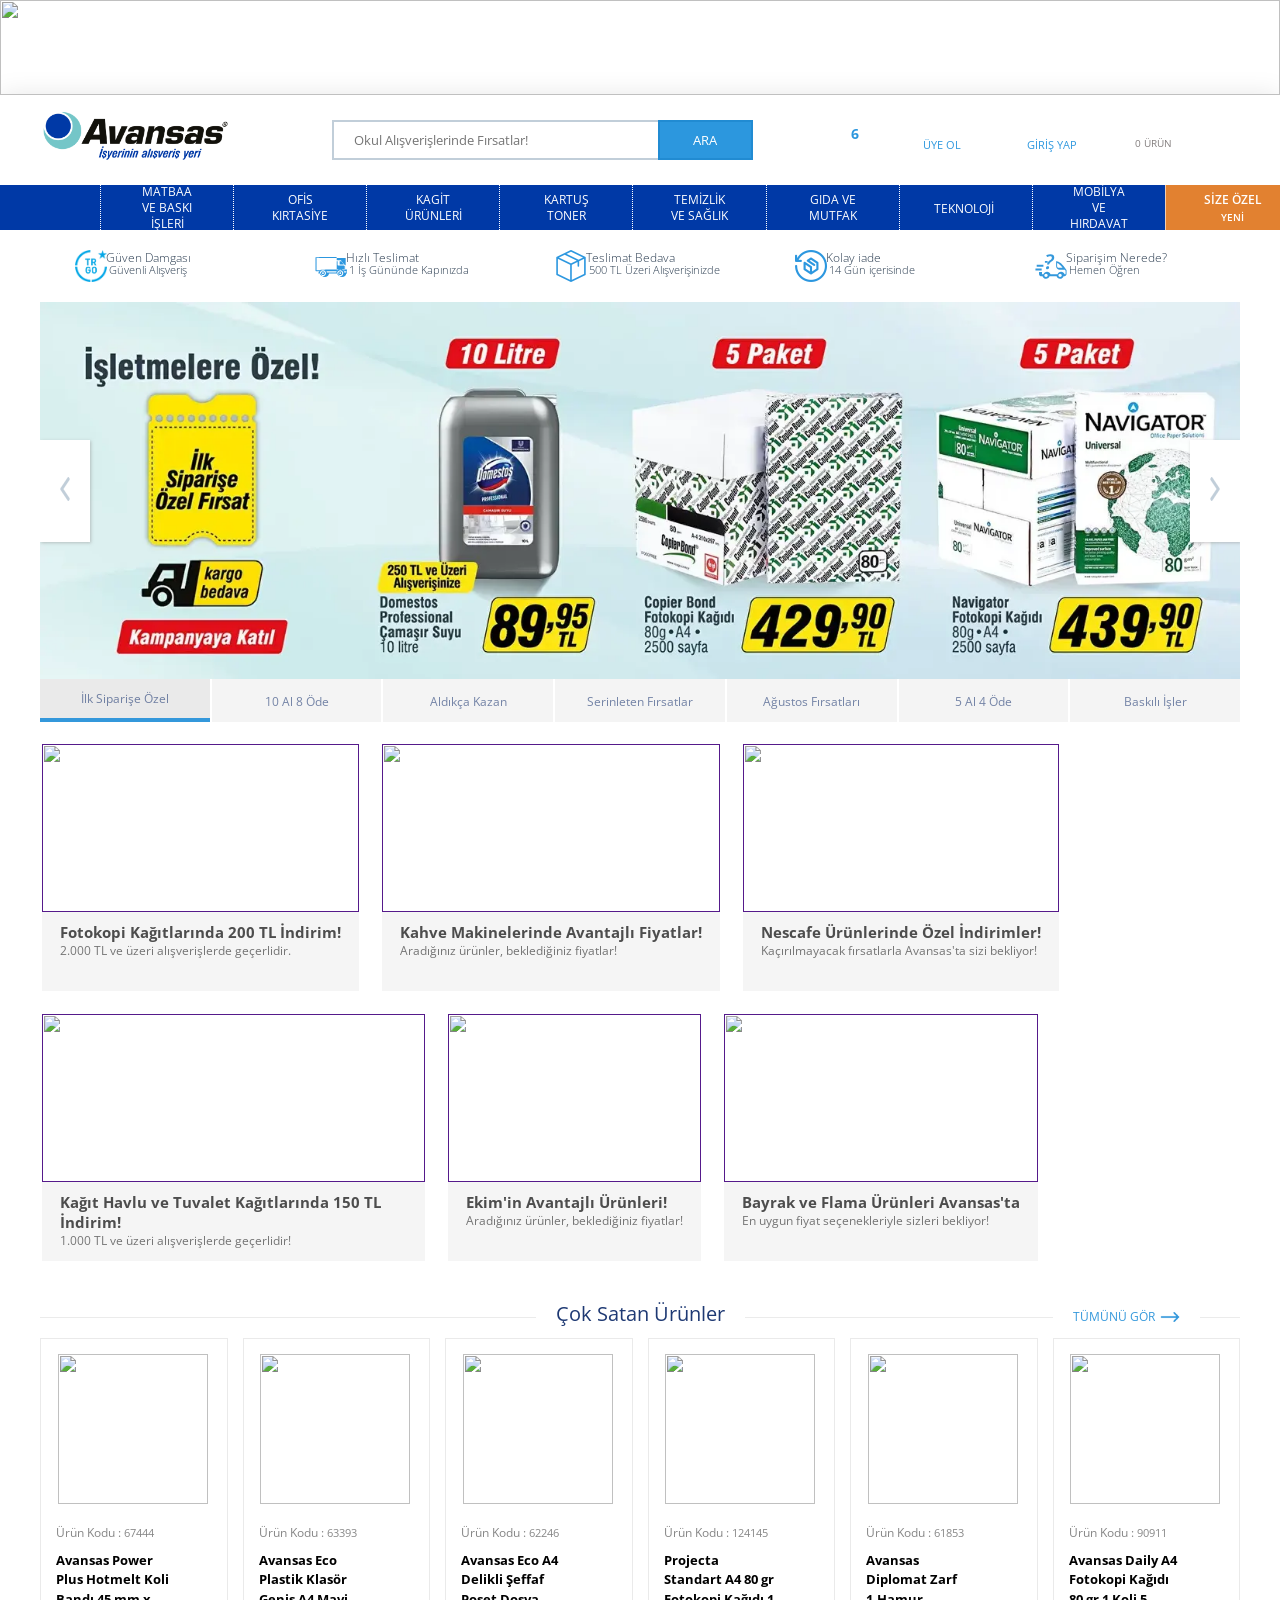
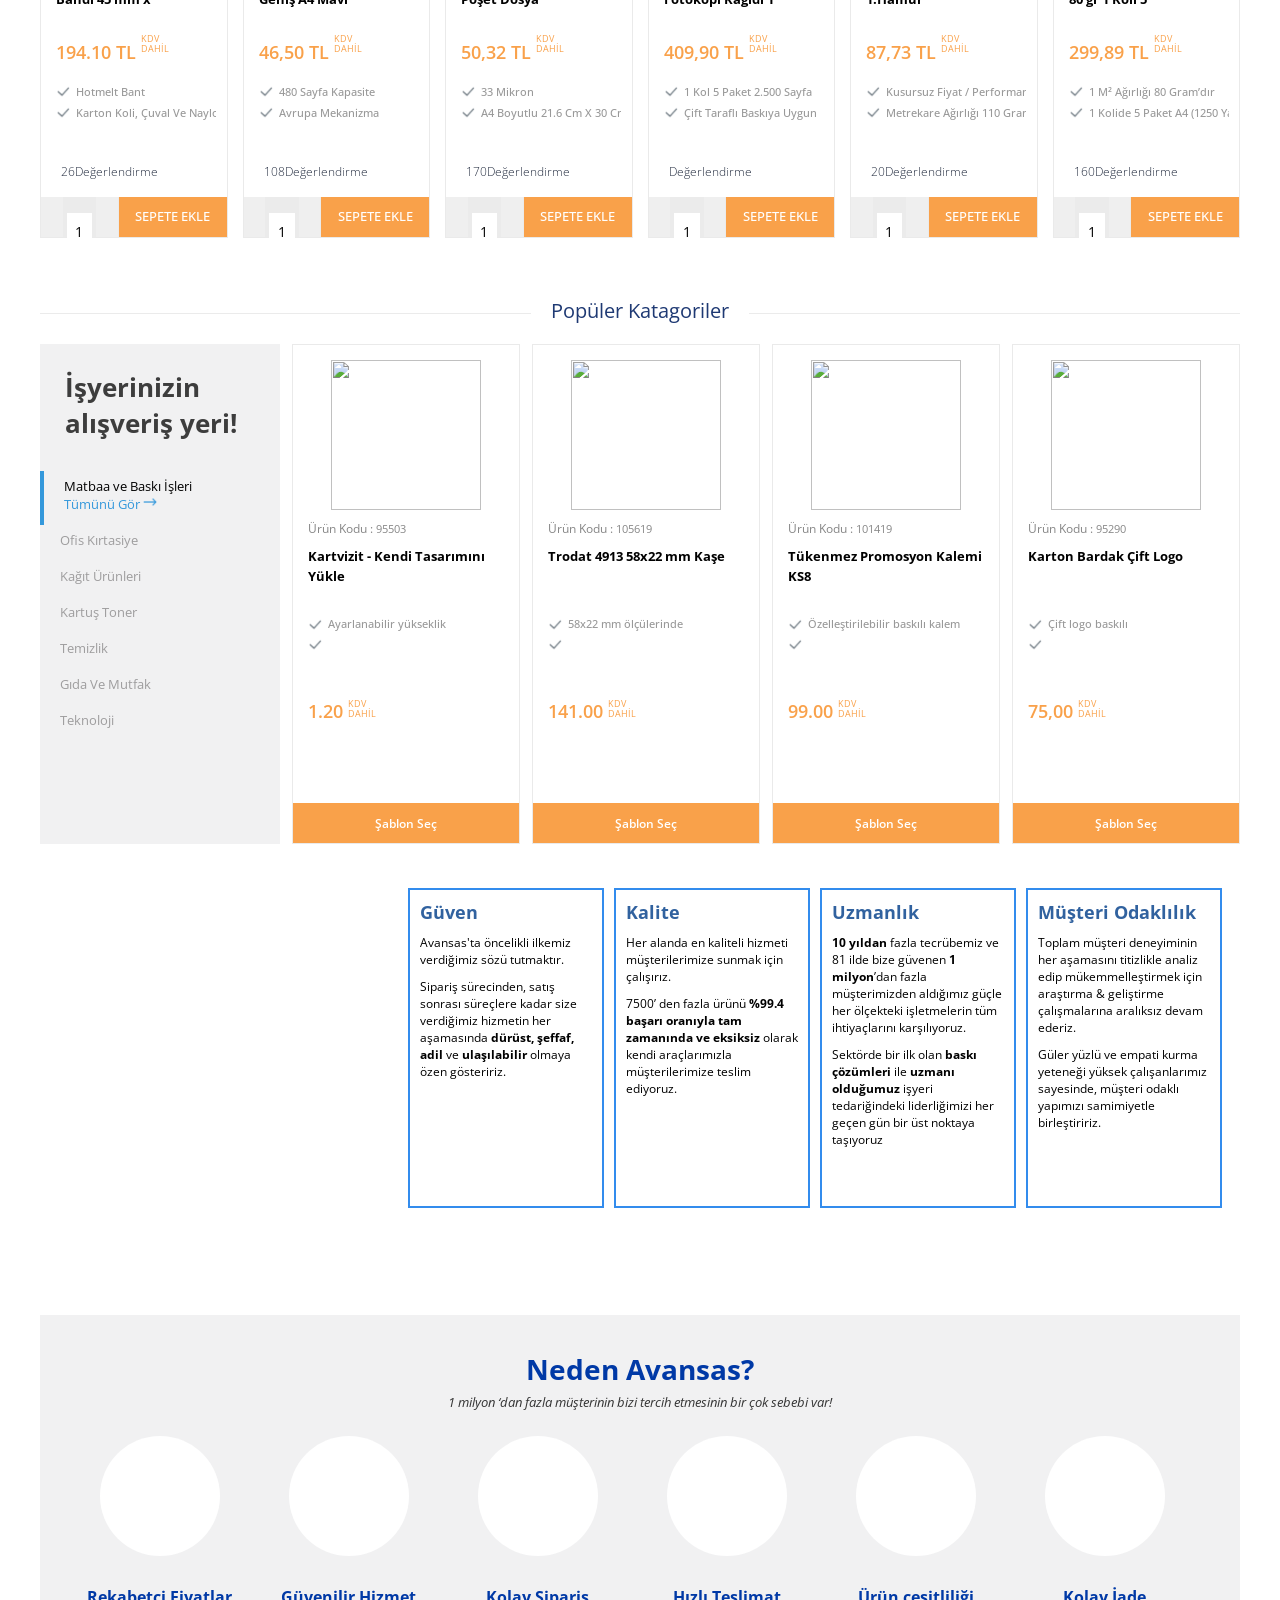
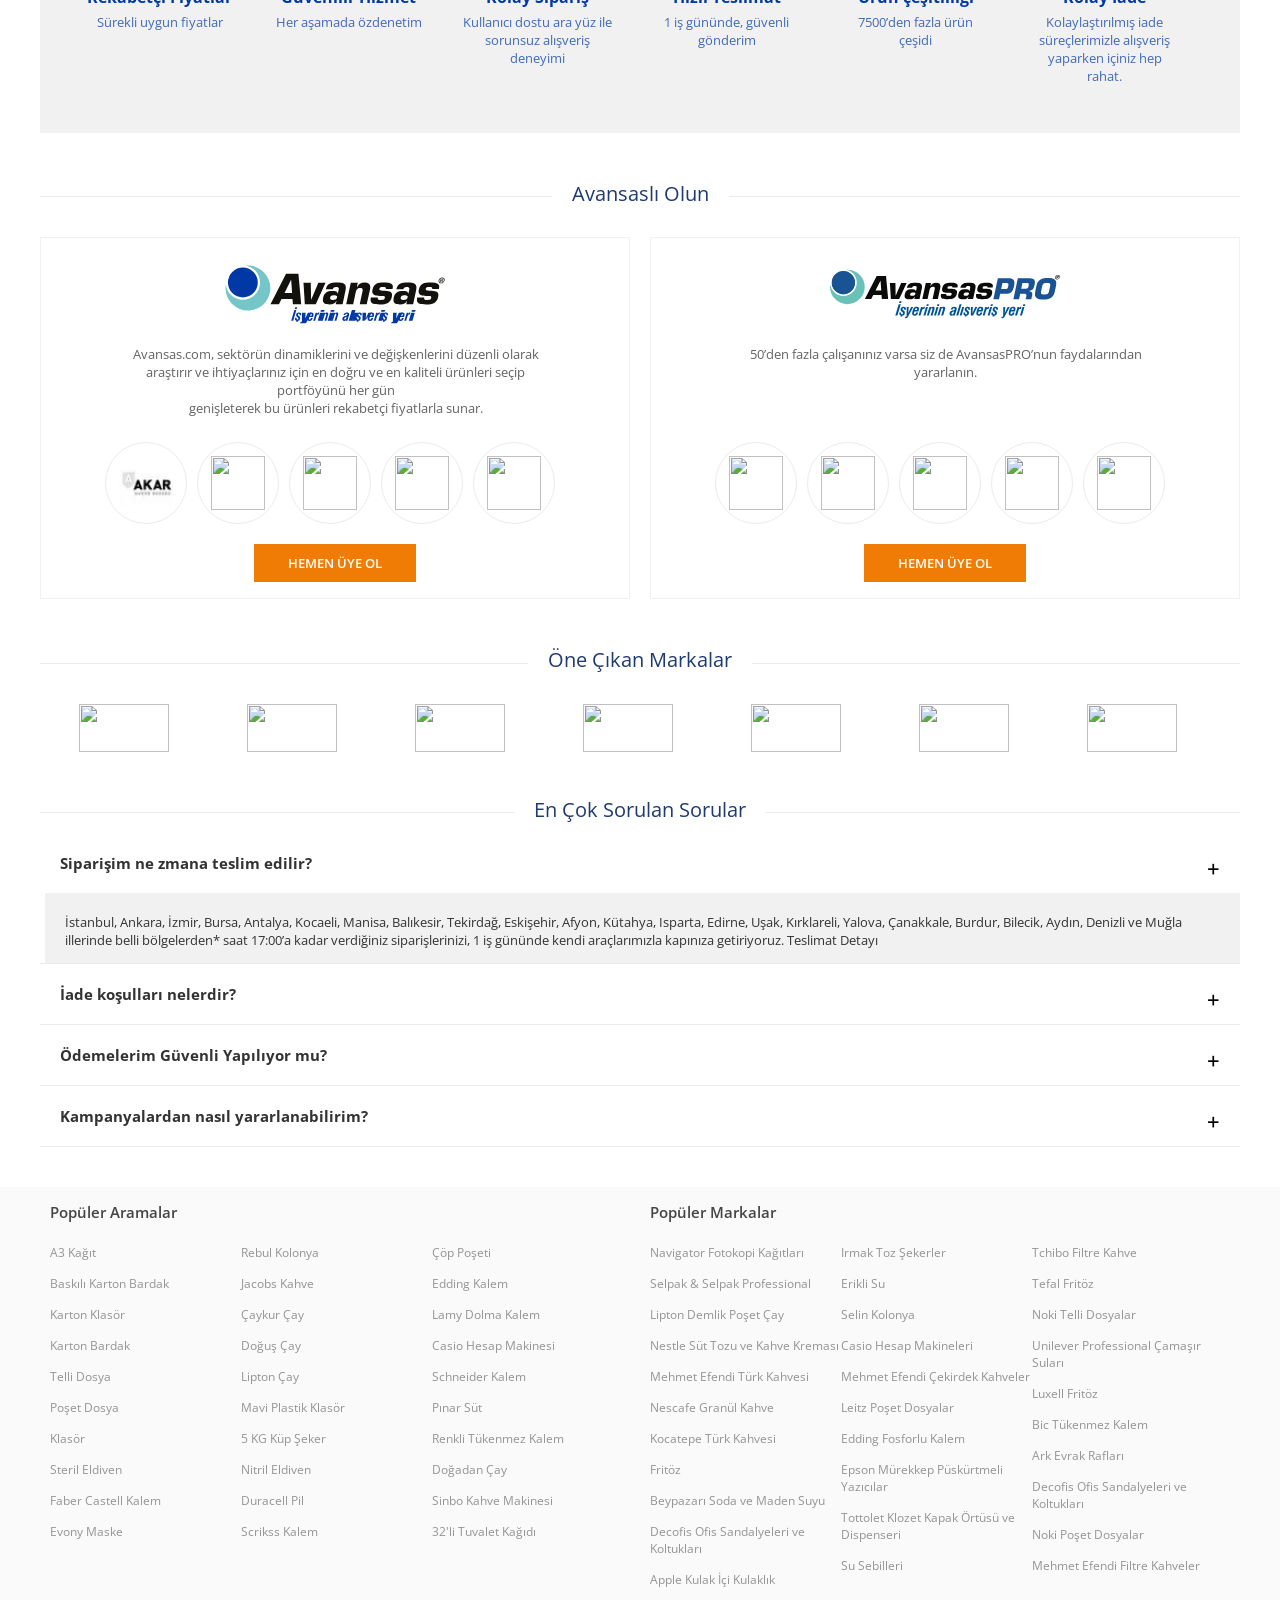
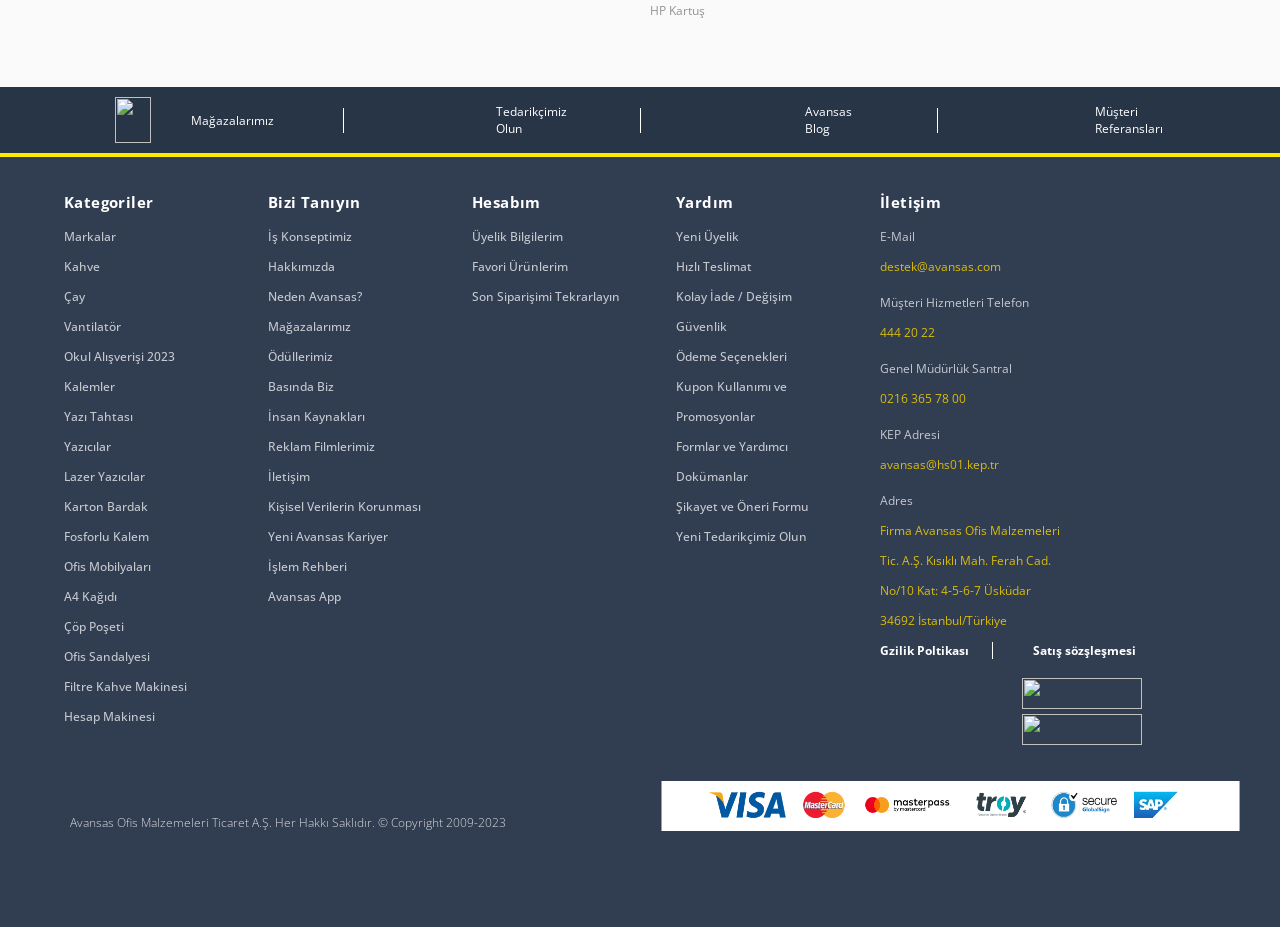
==== commit 74618172: "category-js-cleaned" ====
--- a/client/index.html
+++ b/client/index.html
@@ -298,311 +298,8 @@
         <section class="catagories">
             <div class="category-container">
                 <ul class="list-category-navbar">
-                    <a class="category-list-element" href="#">
-                        <li class="">
-                            <span class="list-title">Matbaa ve baskı işleri</span>
-                            <div class="dropdown">
-                                <div class="category-titles">
-                                    <ul>
-                                        <li>
-                                            <span class="category-title active-title">Kurumsal Çözümler</span>
-                                            <i class="fa-solid fa-angle-right" style="color: #465667;"></i>
-                                        </li>
-                                        <li>
-                                            <span class="category-title">Promosyon Ürünleri</span>
-                                            <i class="fa-solid fa-angle-right" style="color: #465667;"></i>
-                                        </li>
-                                    </ul>
-                                </div>
-                                <div class="category-content">
-                                    <ul>
-                                    </ul>
-                                </div>
-                            </div>
-                        </li>
-                    </a>
-
-                    <a class="category-list-element" href="#">
-                        <li>
-                            <span class="list-title">Ofis Kırtasiye</span>
-                            <div class="dropdown">
-                                <div class="category-titles">
-                                    <ul>
-                                        <li>
-                                            <span class="category-title active-title">Kalemler</span>
-                                            <i class="fa-solid fa-angle-right" style="color: #465667;"></i>
-                                        </li>
-                                        <li>
-                                            <span class="category-title active-title">Hediyelik Ürünler</span>
-                                            <i class="fa-solid fa-angle-right" style="color: #465667;"></i>
-                                        </li>
-                                    </ul>
-                                </div>
-                                <div class="category-content">
-                                    <ul>
-                                    </ul>
-                                </div>
-                            </div>
-                        </li>
-                    </a>
-                    <a class="category-list-element" href="#">
-                        <li>
-                            <span class="list-title">Kağıt Ürünleri</span>
-                            <div class="dropdown">
-                                <div class="category-titles">
-                                    <ul>
-                                        <li>
-                                            <span class="category-title active-title">Yazıcı ve Fotokopi Kağıtları</span>
-                                            <i class="fa-solid fa-angle-right" style="color: #465667;"></i>
-                                        </li>
-                                        <li>
-                                            <span class="category-title">Teknik ve Özel Kağıtlar</span>
-                                            <i class="fa-solid fa-angle-right" style="color: #465667;"></i>
-                                        </li>
-                                        <li>
-                                            <span class="category-title">Termal Rulolar</span>
-                                            <i class="fa-solid fa-angle-right" style="color: #465667;"></i>
-                                        </li>
-                                    </ul>
-                                </div>
-                                <div class="category-content">
-                                    <ul>
-                                    </ul>
-                                </div>
-                            </div>
-                        </li>
-                    </a>
-
                     
-
-                    <a class="category-list-element-manuel"  href="#">
-                        <li>
-                            <span class="list-title">Kartuş toner</span>
-                            <div class="dropdown manuel">
-                                <div class="category-titles-manuel">
-                                    <ul>
-                                        <li data-category="kartus">
-                                            <span class="category-title-lists">Kartuşlar</span>
-                                            <i class="fa-solid fa-angle-right" style="color: #465667;"></i>
-                                        </li>
-                                        <li data-category="toner">
-                                            <span class="category-title-lists" >Tonerler</span>
-                                            <i class="fa-solid fa-angle-right" style="color: #465667;"></i>
-                                        </li>
-                                        <li data-category="serit">
-                                            <span class="category-title-lists" >Şeritler</span>
-                                            <i class="fa-solid fa-angle-right" style="color: #465667;"></i>
-                                        </li>
-                                    </ul>
-                                </div>
-                                <div class="category-content-box">
-                                    <div class="category-content category-content-manuel"  id="kartus">
-                                        <ul>
-                                            <li>Brother Kartuş</li>
-                                            <li>Canon Kartuş</li>
-                                            <li>Canon Muadil Kartuş</li>
-                                            <li>Epson Kartuş</li>
-                                            <li>HP Kartuş</li>
-                                            <li>HP Muadil Kartuş</li>
-                                            <li>Brother Muadil Kartuş</li>
-                                            <li>Epson Muadil Kartuş</li>
-                                        </ul>
-                                    </div>
-                                    <div class="category-content category-content-manuel" id="toner">
-                                        <ul>
-                                            <li>Brother Toner</li>
-                                            <li>Canon Toner</li>
-                                            <li>HP Toner</li>
-                                            <li>Lexmark Toner</li>
-                                            <li>Oki Toner</li>
-                                            <li>Samsung Toner</li>
-                                            <li>Xerox Toner</li>
-                                            
-                                        </ul>
-                                    </div>
-                                    <div class="category-content category-content-manuel" id="serit">
-                                        <ul>
-                                            <li>Epson Şerit</li>
-                                            <li>Oki Şerit</li>
-                                            <li>Panasonic Şerit</li>
-                                            <li>Printpen Şerit</li>
-                                            <li>Lexmark Şerit</li>
-                                            <li>Refill Şerit</li>
-                                            
-                                        </ul>
-                                    </div>
-
-                                    <div class="search-for-toner">
-                                        <div class="header-box">
-                                            <div class="title-box selected-title-box " index="1">
-                                                <span>Marka & Model ile Ara</span>
-                                            </div>
-                                            <div class="title-box" index="2">
-                                                <span>Kartuş & Yazıcı Numarası ile Ara</span>
-                                            </div>
-                                            <div class="title-box" index="3">
-                                                <span>Kayıtlı Yazıcılarım</span>
-                                            </div>
-                                        </div> 
-                                        <div class="body-box">
-
-                                            <div class="find-with-brand active"  index="1">
-                                                <div class="find-brand-box">
-                                                    <div class="brand-select">
-                                                        <span>Marka Seçiniz</span>
-                                                        <img src="images/arrows/left-arrow.png" alt="">
-                                                    </div>
-
-                                                    <div class="model-select">
-                                                        <span>Model Seçiniz</span>
-                                                        <img src="images/arrows/left-arrow.png" alt="">
-                                                    </div>
-                                                    <button type="button">
-                                                        Kartuş & Toner Ara
-                                                    </button type="button">
-                                                    </div>
-                                                    <button type="button" class="add-list">+ Listede olmayan yazıcıyı ekleyin</button type="button">
-                                            </div>
-                                            <div class="find-with-code" index="2">
-                                                <div class="search-box">
-                                                    <input type="text" placeholder="Kartuş Numarsına Göre aratın!">
-                                                    <button type="button">ARA</button type="button">
-                                                </div>
-                                                    <span>Veya</span>
-                                                <div class="search-box">
-                                                    <input type="text" placeholder="Yazıcı Nuamrası Göre Aratın!">
-                                                    <button type="button">ARA</button type="button">
-                                                </div>
-                                            </div>
-
-                                            <div class="mine-device" index="3">
-                                                <button type="button">+ Yeni Cihaz Ekle</button type="button">
-                                            </div>
-
-
-                                        </div>
-                                    </div>
-                                </div>
-                            </div>
-                        </li>
-                    </a>
-
-                        <a class="category-list-element" href="#">
-                        <li>
-                            <span class="list-title">Temizlik ve sağlık</span>
-                            <div class="dropdown">
-                                <div class="category-titles">
-                                    <ul>
-                                        <li>
-                                            <span class="category-title active-title">Kağıt Temizlik Ürünleri</span>
-                                            <i class="fa-solid fa-angle-right" style="color: #465667;"></i>
-                                        </li>
-                                        <li>
-                                            <span class="category-title">Tuvalet - Banyo Temizliği</span>
-                                            <i class="fa-solid fa-angle-right" style="color: #465667;"></i>
-                                        </li>
-                                        <li>
-                                            <span class="category-title">Ofis Temizlik Ürünleri</span>
-                                            <i class="fa-solid fa-angle-right" style="color: #465667;"></i>
-                                        </li>
-                                        <li>
-                                            <span class="category-title">Çamaşır Deterjanı</span>
-                                            <i class="fa-solid fa-angle-right" style="color: #465667;"></i>
-                                        </li>
-                                    </ul>
-                                </div>
-                                <div class="category-content">
-                                    <ul>
-                                    </ul>
-                                </div>
-                            </div>
-                        </li>
-                        </a>
-
-                        <a class="category-list-element" href="#">
-                        <li>
-                            <span class="list-title">Gıda ve mutfak</span>
-                            <div class="dropdown">
-                                <div class="category-titles">
-                                    <ul>
-                                        <li>
-                                            <span class="category-title active-title">Temel Gıda Ürünleri</span>
-                                            <i class="fa-solid fa-angle-right" style="color: #465667;"></i>
-                                        </li>
-                                        <li>
-                                            <span class="category-title">Şekerler</span>
-                                            <i class="fa-solid fa-angle-right" style="color: #465667;"></i>
-                                        </li>
-                                        
-                                    </ul>
-                                </div>
-                                <div class="category-content">
-                                    <ul>
-                                    </ul>
-                                </div>
-                            </div>
-                        </li>
-                        </a>
-
-                        <a class="category-list-element" href="#">
-                        <li>
-                            <span class="list-title">Teknoloji</span>
-                            <div class="dropdown">
-                                <div class="category-titles">
-                                    <ul>
-                                        <li>
-                                            <span class="category-title active-title">Ofis Cihazları</span>
-                                            <i class="fa-solid fa-angle-right" style="color: #465667;"></i>
-                                        </li>
-                                        <li>
-                                            <span class="category-title">Pil</span>
-                                            <i class="fa-solid fa-angle-right" style="color: #465667;"></i>
-                                        </li>
-                                        <li>
-                                            <span class="category-title">Kulaklık</span>
-                                            <i class="fa-solid fa-angle-right" style="color: #465667;"></i>
-                                        </li>
-                                    </ul>
-                                </div>
-                                <div class="category-content">
-                                    <ul>
-                                    </ul>
-                                </div>
-                            </div>
-                        </li>
-                        </a>
-
-                        <a class="category-list-element" href="#">
-                        <li>
-                            <span class="list-title">Mobilya ve hırdavat</span>
-                            <div class="dropdown">
-                                <div class="category-titles">
-                                    <ul>
-                                        <li>
-                                            <span class="category-title active-title">Ofis Mobilyaları</span>
-                                            <i class="fa-solid fa-angle-right" style="color: #465667;"></i>
-                                        </li>
-                                        <li>
-                                            <span class="category-title">Kamp ve Bahçe Ürünleri</span>
-                                            <i class="fa-solid fa-angle-right" style="color: #465667;"></i>
-                                        </li>
-                                    </ul>
-                                </div>
-                                <div class="category-content">
-                                    <ul>
-                                    </ul>
-                                </div>
-                            </div>
-
-                        </li>
-                        </a>
-
-                        <a class="for-you" href="#">
-                        <li class="" href="#">
-                            size özel
-                            <span class="new">yeni</span>
-                        </li>
-                    </a>
+                    
                 </ul>
             </div>
             
@@ -1307,6 +1004,41 @@
             </div>
         </div>
     </a>
+    <!--Category Titel and DropDown tamplate Elements -->
+    <li class="category-list-element category-list-element-template "  style="display: none;" href="#">
+        <a class="">
+            <span class="list-title" >Matbaa ve baskı işleri</span>
+        </a>
+            <div class="dropdown">
+                <div class="category-titles">
+                    <ul>
+                        
+                       
+                    </ul>
+                </div>
+                <div class="category-content-box">
+                    
+                </div>
+            </div>
+    </li>
+    <!--content template-->
+    <div class="category-content category-content-template " data-category="">
+        <ul>
+
+        </ul>
+    </div>
+    <!--title template-->
+    <li class="title-in-dropdown-template title-in-dropdown" data-category="" style="display: none;" >
+        <span class="category-title ">Kurumsal Çözümler</span>
+        <i class="fa-solid fa-angle-right" style="color: #465667;"></i>
+    </li>
+    <!--category-last-item template-->
+    <a class="for-you for-you-template" href="#" style="display: none;">
+        <li class="" href="#">
+            size özel
+            <span class="new">yeni</span>
+        </li>
+    </a>
 
     <script src="js/header.js"></script>
     <script src="js/banner-slider.js"></script>
@@ -1323,4 +1055,57 @@
     <script src="js/sepet.js"></script>
 </body>
 
-</html>+</html>
+<!--
+<div class="search-for-toner">
+                                        <div class="header-box">
+                                            <div class="title-box selected-title-box " index="1">
+                                                <span>Marka & Model ile Ara</span>
+                                            </div>
+                                            <div class="title-box" index="2">
+                                                <span>Kartuş & Yazıcı Numarası ile Ara</span>
+                                            </div>
+                                            <div class="title-box" index="3">
+                                                <span>Kayıtlı Yazıcılarım</span>
+                                            </div>
+                                        </div> 
+                                        <div class="body-box">
+
+                                            <div class="find-with-brand active"  index="1">
+                                                <div class="find-brand-box">
+                                                    <div class="brand-select">
+                                                        <span>Marka Seçiniz</span>
+                                                        <img src="images/arrows/left-arrow.png" alt="">
+                                                    </div>
+
+                                                    <div class="model-select">
+                                                        <span>Model Seçiniz</span>
+                                                        <img src="images/arrows/left-arrow.png" alt="">
+                                                    </div>
+                                                    <button type="button">
+                                                        Kartuş & Toner Ara
+                                                    </button type="button">
+                                                    </div>
+                                                    <button type="button" class="add-list">+ Listede olmayan yazıcıyı ekleyin</button type="button">
+                                            </div>
+                                            <div class="find-with-code" index="2">
+                                                <div class="search-box">
+                                                    <input type="text" placeholder="Kartuş Numarsına Göre aratın!">
+                                                    <button type="button">ARA</button type="button">
+                                                </div>
+                                                    <span>Veya</span>
+                                                <div class="search-box">
+                                                    <input type="text" placeholder="Yazıcı Nuamrası Göre Aratın!">
+                                                    <button type="button">ARA</button type="button">
+                                                </div>
+                                            </div>
+
+                                            <div class="mine-device" index="3">
+                                                <button type="button">+ Yeni Cihaz Ekle</button type="button">
+                                            </div>
+
+
+                                        </div>
+                                    </div>
+
+-->
--- a/client/css/category.css
+++ b/client/css/category.css
@@ -12,7 +12,10 @@
     
 
 }
-
+.overlay-active{
+    opacity: 100%;
+    pointer-events: auto;
+}
 .catagories{
     width: 100%;
     background-color: #0039A6;
@@ -32,7 +35,33 @@
     position: relative;
 
 }
-
+.list-category-navbar .category-list-element{
+    flex: 1;
+    height: 100%;
+    overflow: hidden;
+    list-style: none;
+    background: #0039a6 ;
+    border-left: 1px dotted #fff;
+    padding: 0 34px;
+    display: flex;
+    align-items: center;
+    cursor: pointer;
+}
+.category-list-element a > span{
+    display: inline-block;
+    line-height: 16px;
+    color: #fff;
+    font-size: 12px;
+    text-transform: uppercase;
+    font-weight: 400;
+    text-align: center;
+    vertical-align: middle;
+}
+.list-category-navbar li:hover  .dropdown{
+    opacity: 100%;
+    pointer-events: auto;
+}
+/*
 .list-category-navbar a:not(:last-child){
     height: 100%;
     border-left: 1px dotted white;
@@ -61,11 +90,8 @@
 .list-category-navbar a:hover li .list-title {
     color: #0039A6;
 }
-.list-category-navbar a:hover li .dropdown{
-    opacity: 100%;
-    pointer-events: auto;
-}
-
+
+*/
 /*********** Dropdown **********/
 .dropdown{
     position: absolute;
@@ -80,7 +106,7 @@
     color: black;
     padding-bottom: 30px;
     display: flex;
-
+    z-index: 10;
 }
 
 .dropdown .category-titles{
@@ -120,7 +146,8 @@
     font-size: 15px;
     margin-right: 10px;
 }
-.category-content{
+.category-content-box{
+    
     display: flex;
     min-width: 300px;
     height: 100%;
@@ -129,10 +156,10 @@
     text-align: start;
 
 }
-.category-content ul{
+.category-content-box ul{
     display: inline-block;
 }
-.category-content ul li {
+.category-content-box ul li {
     list-style: none;
     width: 179px;
     height: 31px;
@@ -143,10 +170,15 @@
     color: #465667;
     text-transform: none in  !important;
 }
-.category-content ul li:hover{
+.category-content-box ul li:hover{
     color: #0139A6;
 }
-
+.category-content{
+    display: none;
+}
+.category-content.active{
+    display: flex !important;
+}
 .for-you{
     background-color: rgb(226, 129, 48);
     position: relative;
@@ -260,19 +292,10 @@
     color: #0139A6;
     font-weight: 700;
 }
-.category-content-box{
-    position: relative;
-    width: 81%;
-    min-height: 300px;
-}
-
-.category-content-manuel{
-    display: none !important;
-}
-
-.category-content-manuel.active{
-    display: block !important;
-}
+
+
+
+
 
 .search-for-toner{
     position: absolute;
@@ -438,6 +461,7 @@
         &:hover{
             background: #218BD2;
         }
+      
     }
 
 }
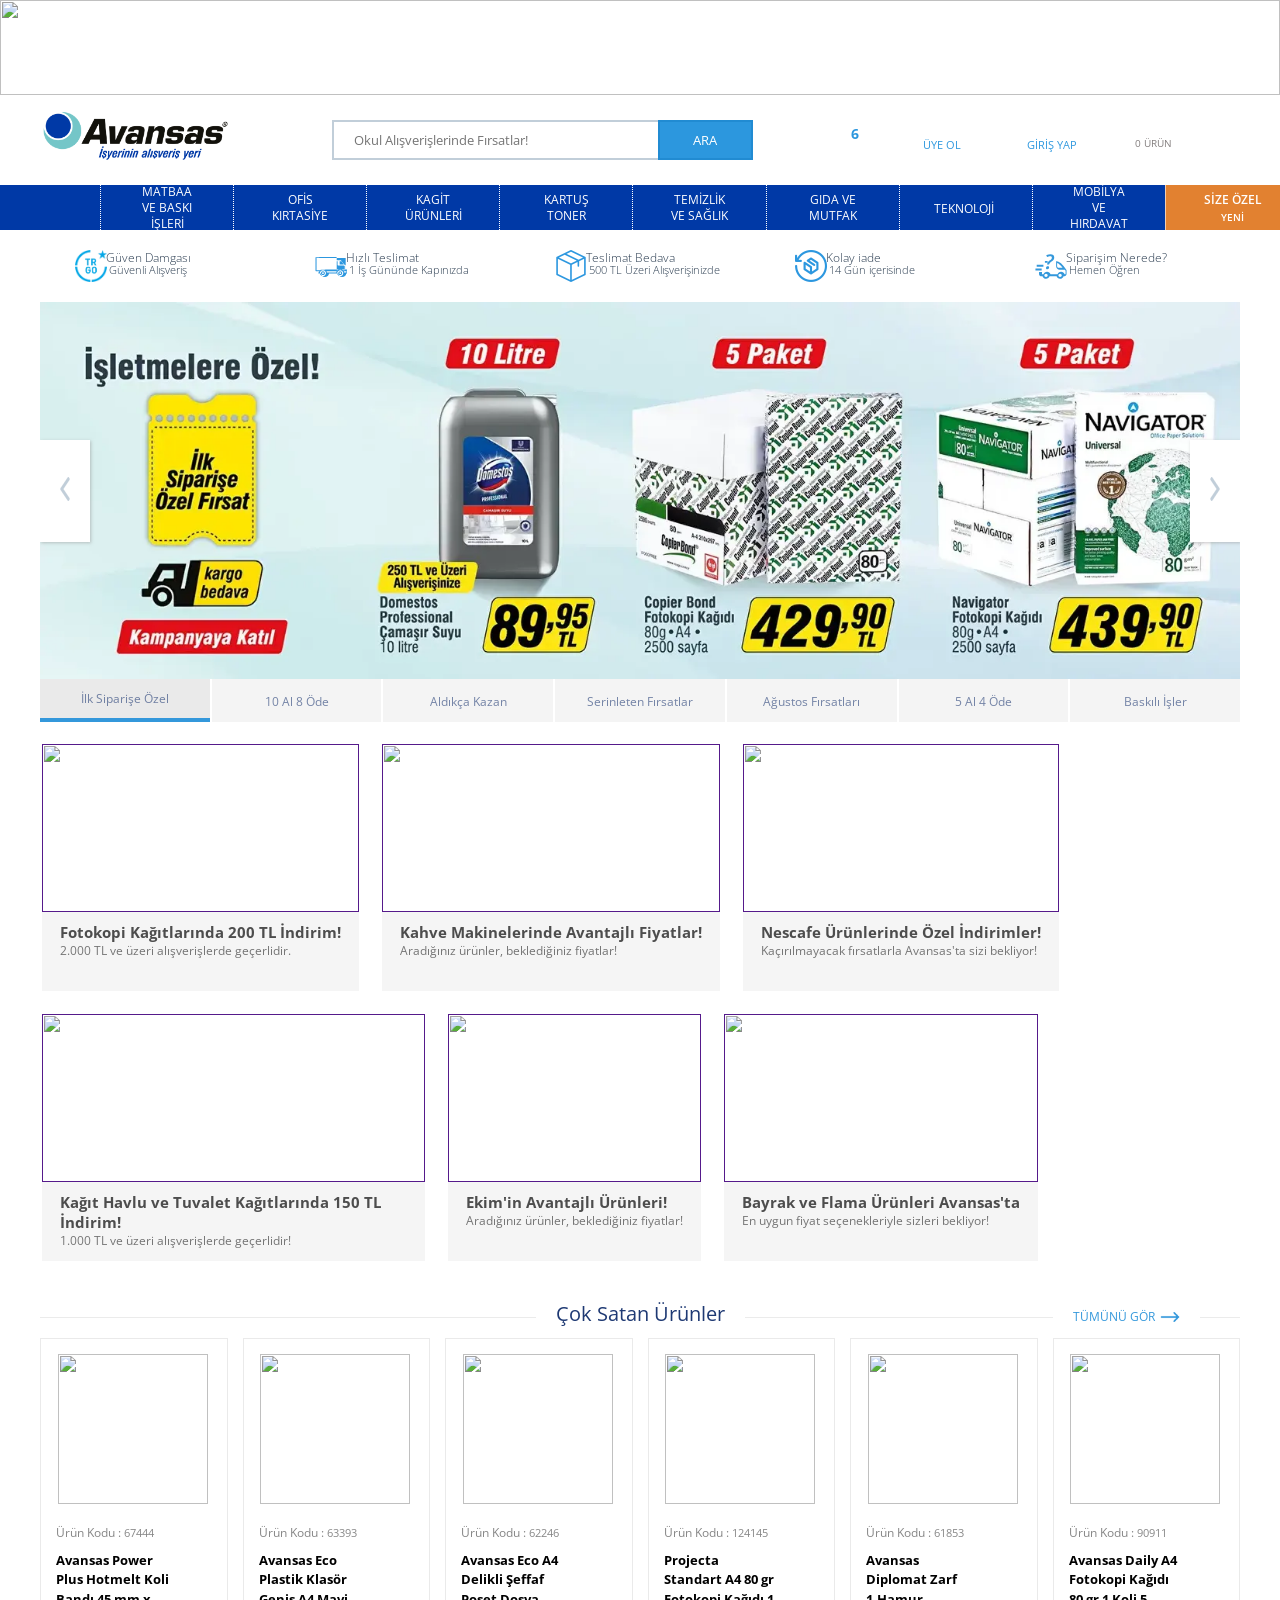
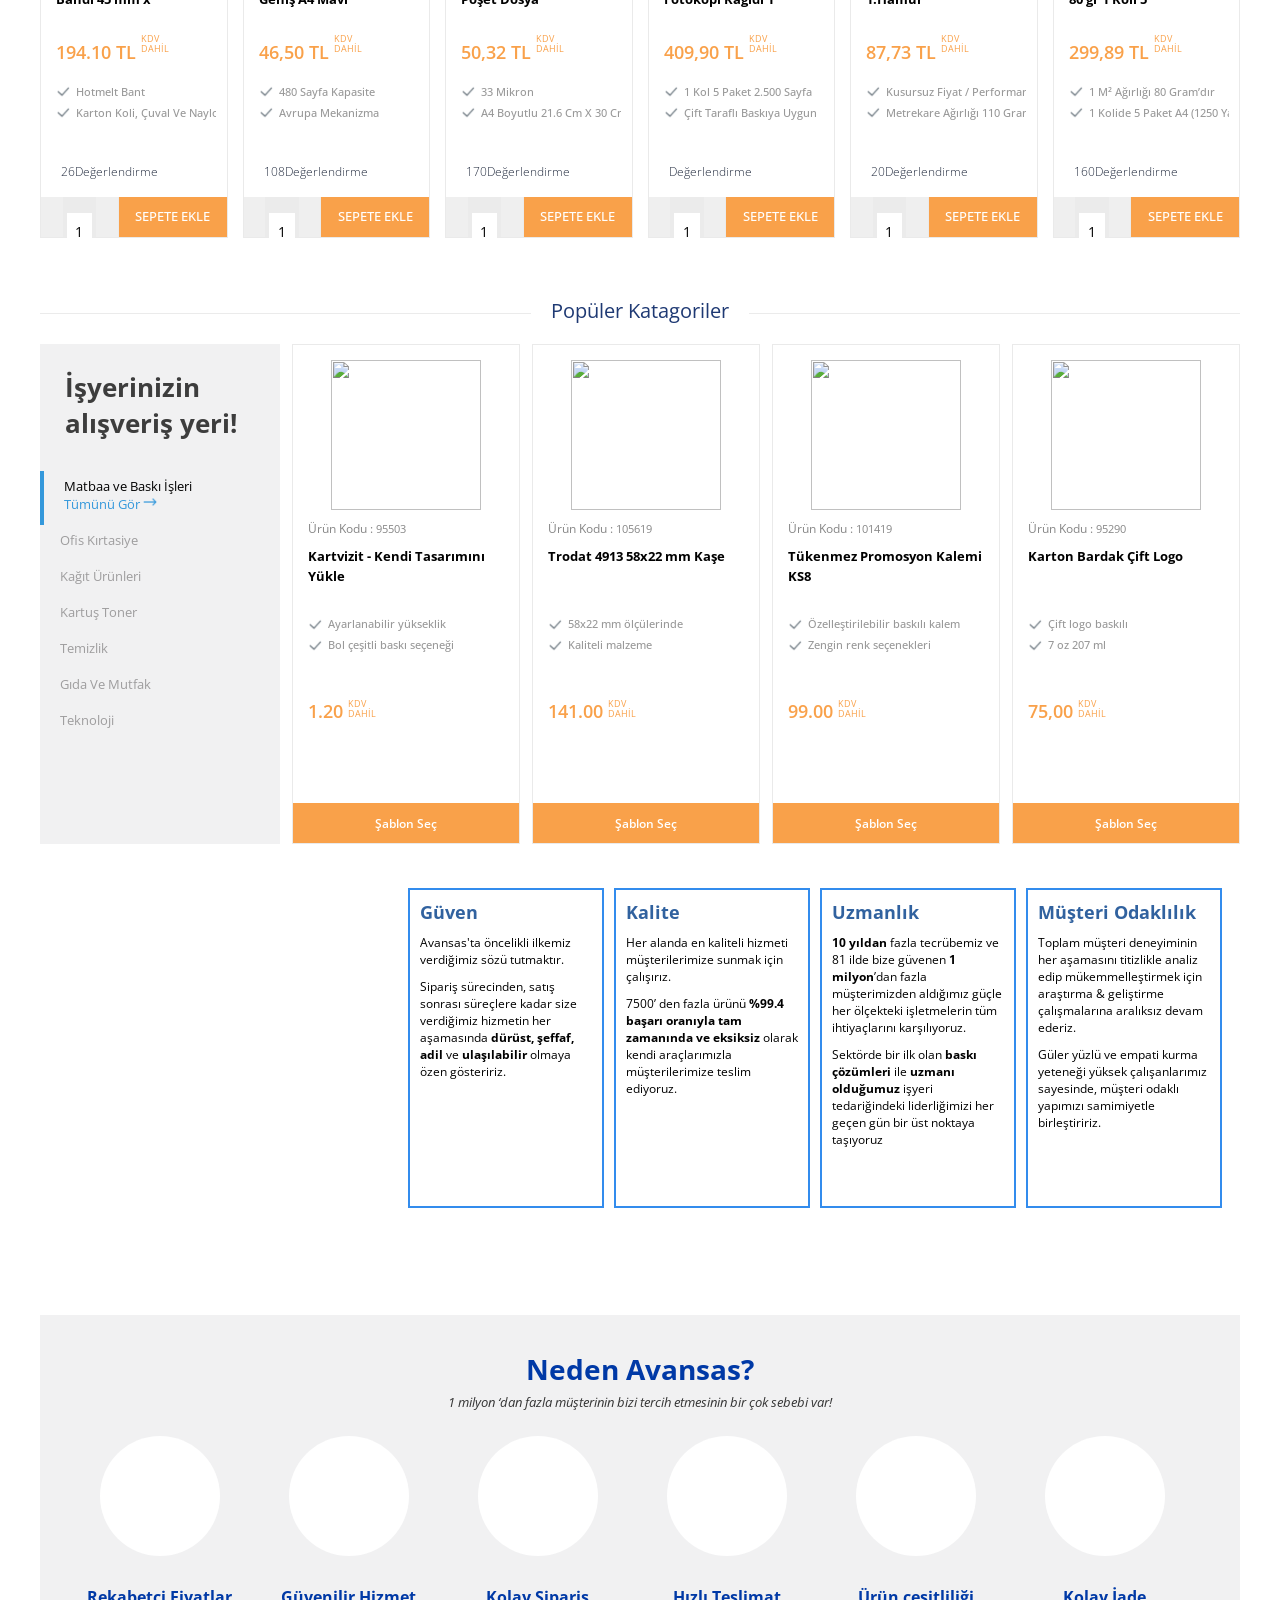
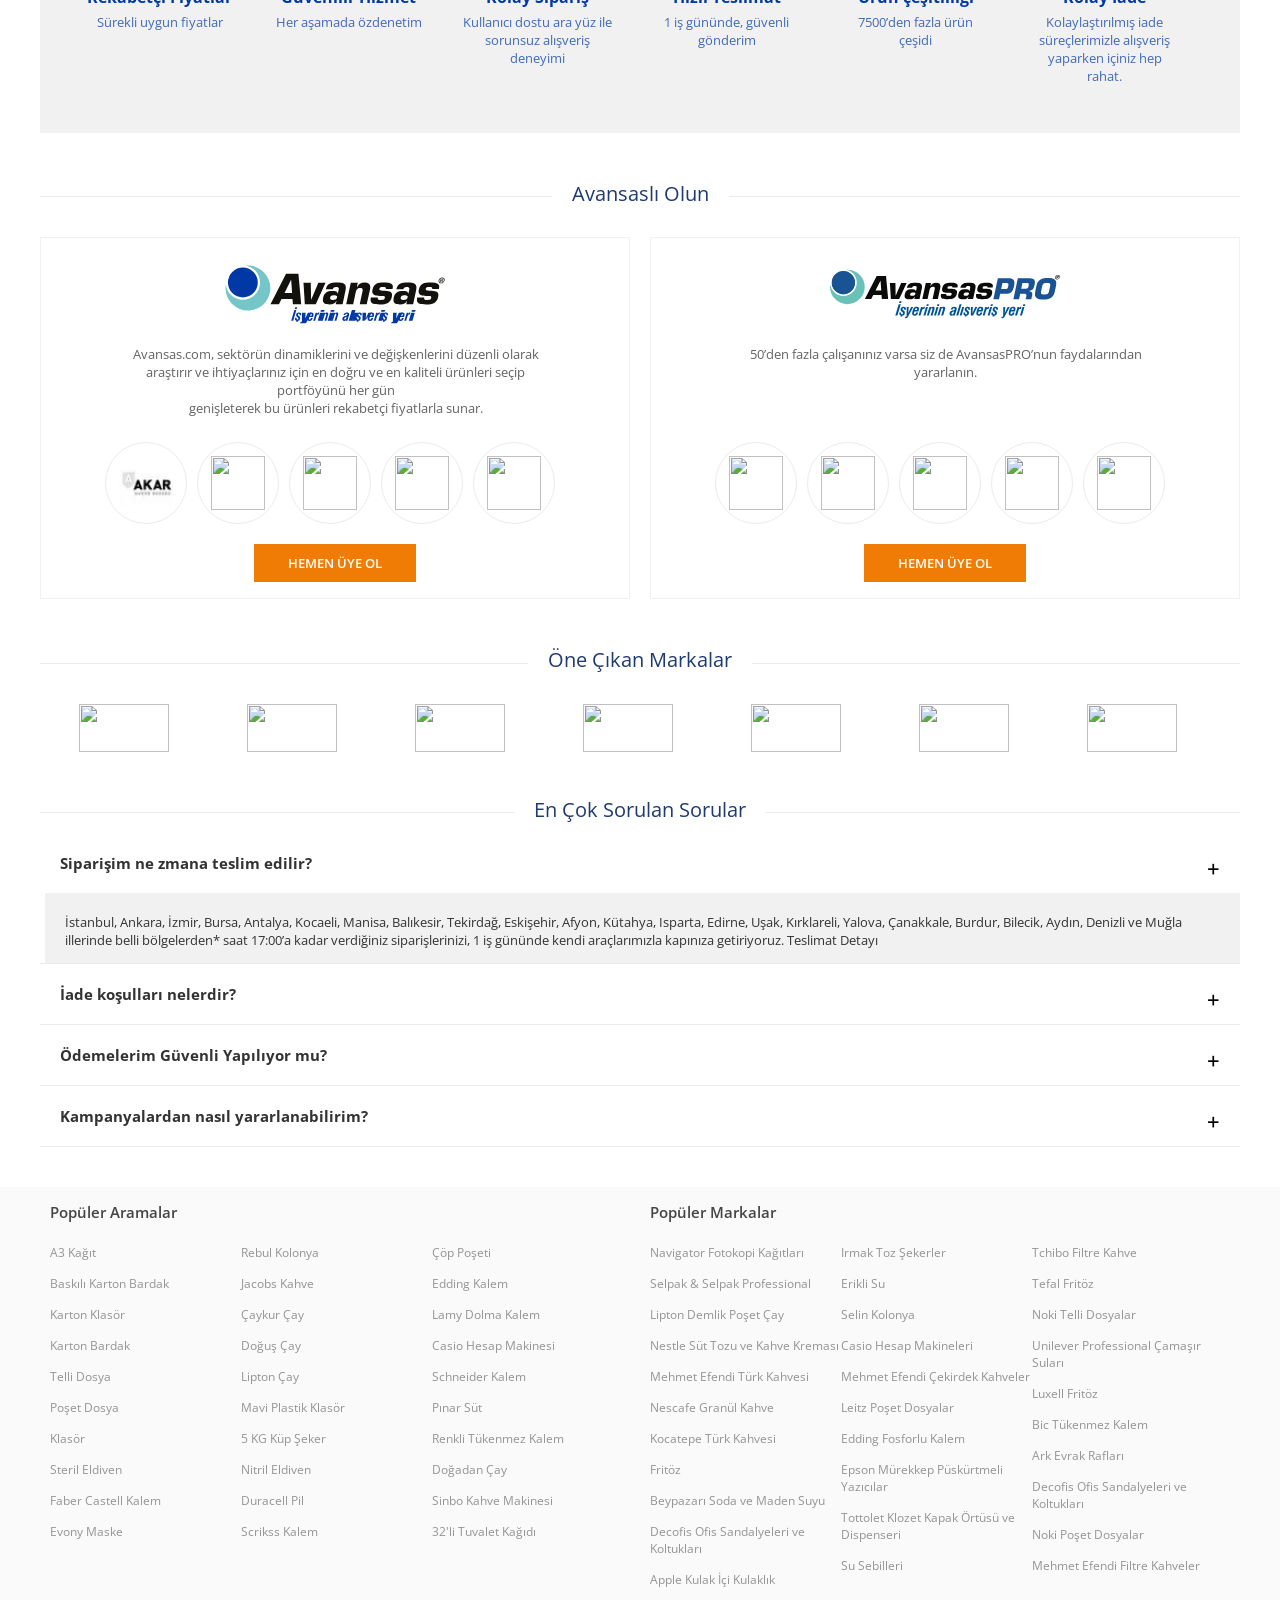
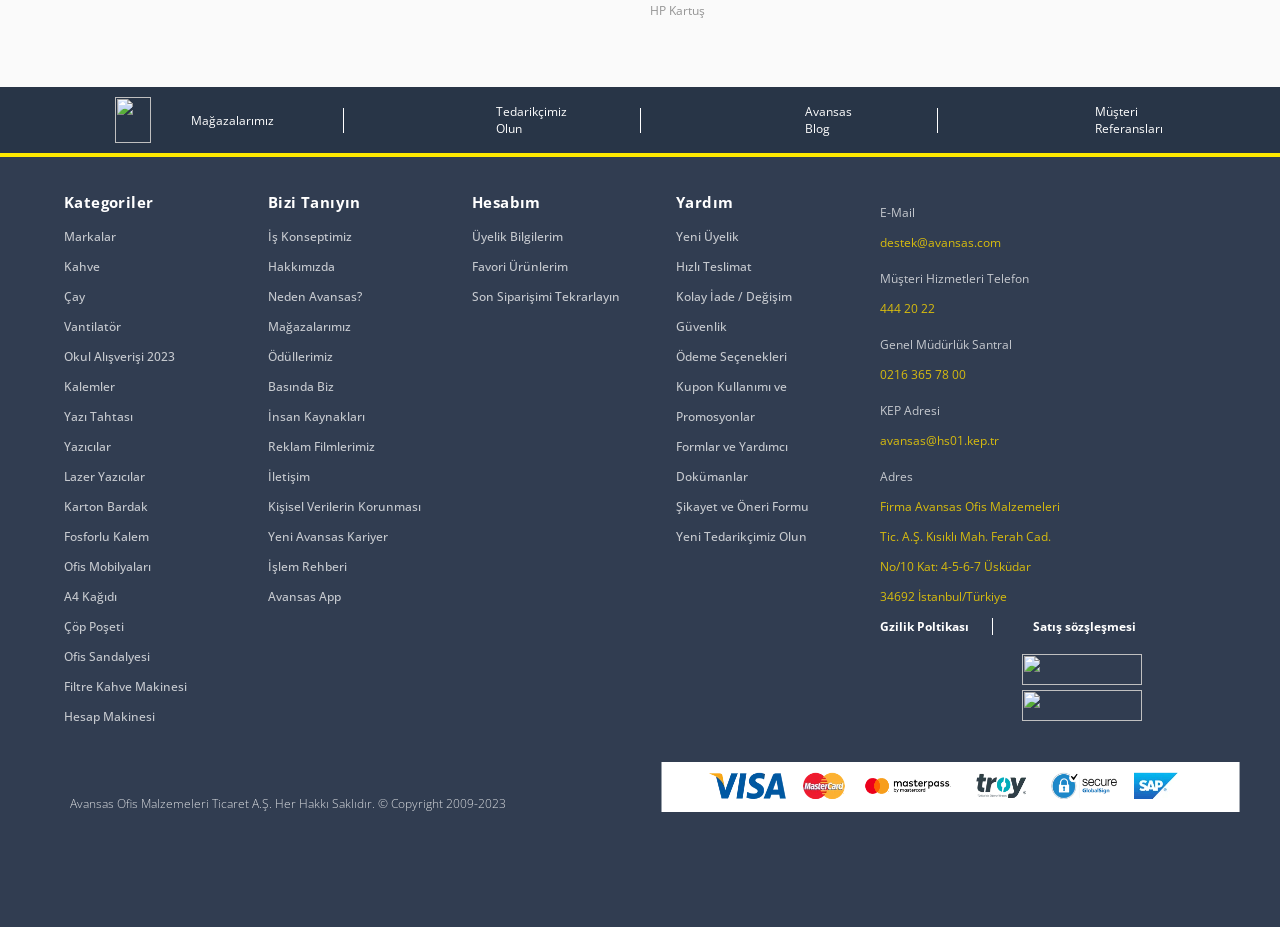
==== commit 130f012f: "cleaned project" ====
--- a/client/index.html
+++ b/client/index.html
@@ -44,10 +44,10 @@
     <header id="Header">
         <div id="header-banner">
             <a href="https://www.avansas.com/hediye-yagmuru">
-                <img src="https://cdnsta.avansas.com/mnresize/2250/-/icerik/b2c/content/img/category/avansas-hediyeli-urunler-desktop-header-11ekim.jpg" alt="">
+                <img src="" alt=""> <!--dinamic-->
             </a>
         </div>
-        <div id="navbar-container">
+        <div id="navbar" class="navbar-container">
             <div class="container">
                 <div class="navbar-content">
                     <a href="#" id="logo">
@@ -815,7 +815,7 @@
                     </li>
                 </ul>
 
-                <ul class="list-footer iletisim-list-footer-tamplate" style="display: none;">
+                <ul class="list-footer communication-list-footer-tamplate" style="display: none;">
                     <h4>İletişim</h4>
                     <li>
                         <a href="#">
@@ -1039,20 +1039,21 @@
             <span class="new">yeni</span>
         </li>
     </a>
-
+    <script src="js/script.js"></script>
     <script src="js/header.js"></script>
+    <script src="js/category.js"></script>
+    <script src="js/sepet.js"></script>
     <script src="js/banner-slider.js"></script>
     <script src="js/offer.js"></script>
-    <script src="js/category.js"></script>
-    <script src="js/one-cikan-markalar.js"></script>
+    <script src="js/first-emerging-brands.js"></script>
+    <script src="js/why-avansas.js"></script>
+    <script src="js/main-katagoriler.js"></script>
+    <script src="js/product-list.js"></script>
+    <script src="js/question-bar.js"></script>
     <script src="js/popular-toble.js"></script>
-    <script src="js/why-avansas.js"></script>
-    <script src="js/ana-katagoriler.js"></script>
-    <script src="js/product-list.js"></script>
     <script src="js/footer-list.js"></script>
-    <script src="js/question-bar.js"></script>
-    <script src="js/script.js"></script>
-    <script src="js/sepet.js"></script>
+    
+    
 </body>
 
 </html>
--- a/client/css/header.css
+++ b/client/css/header.css
@@ -15,7 +15,18 @@
     width: 100%;
 }
 
-#navbar-container{
+.navbar-container{
+    position: static;
+    width: 100%;
+    height: 90px;
+    background-color: #fff;
+}
+.navbar-container-active{
+    position: fixed !important;
+    top: 0;
+    height: 70px !important;
+    box-shadow: 0 0 25px rgba(0,0,0,.1) !important;
+    z-index: 999;
     width: 100%;
     height: 90px;
     background-color: #fff;
@@ -303,15 +314,11 @@
     margin-top: 14px;
     font-size: 25px;
 }
-
-.animation {
+.animation-active {
     transform-origin: 50% 0%;
     animation: swing 0.5s ease-in-out;
 }
 
-.no-animation {
-    animation: none !important; /* 'important' ensures it overrides other styles */
-}
 
 .blue-bell {
     color: #2C97DE;
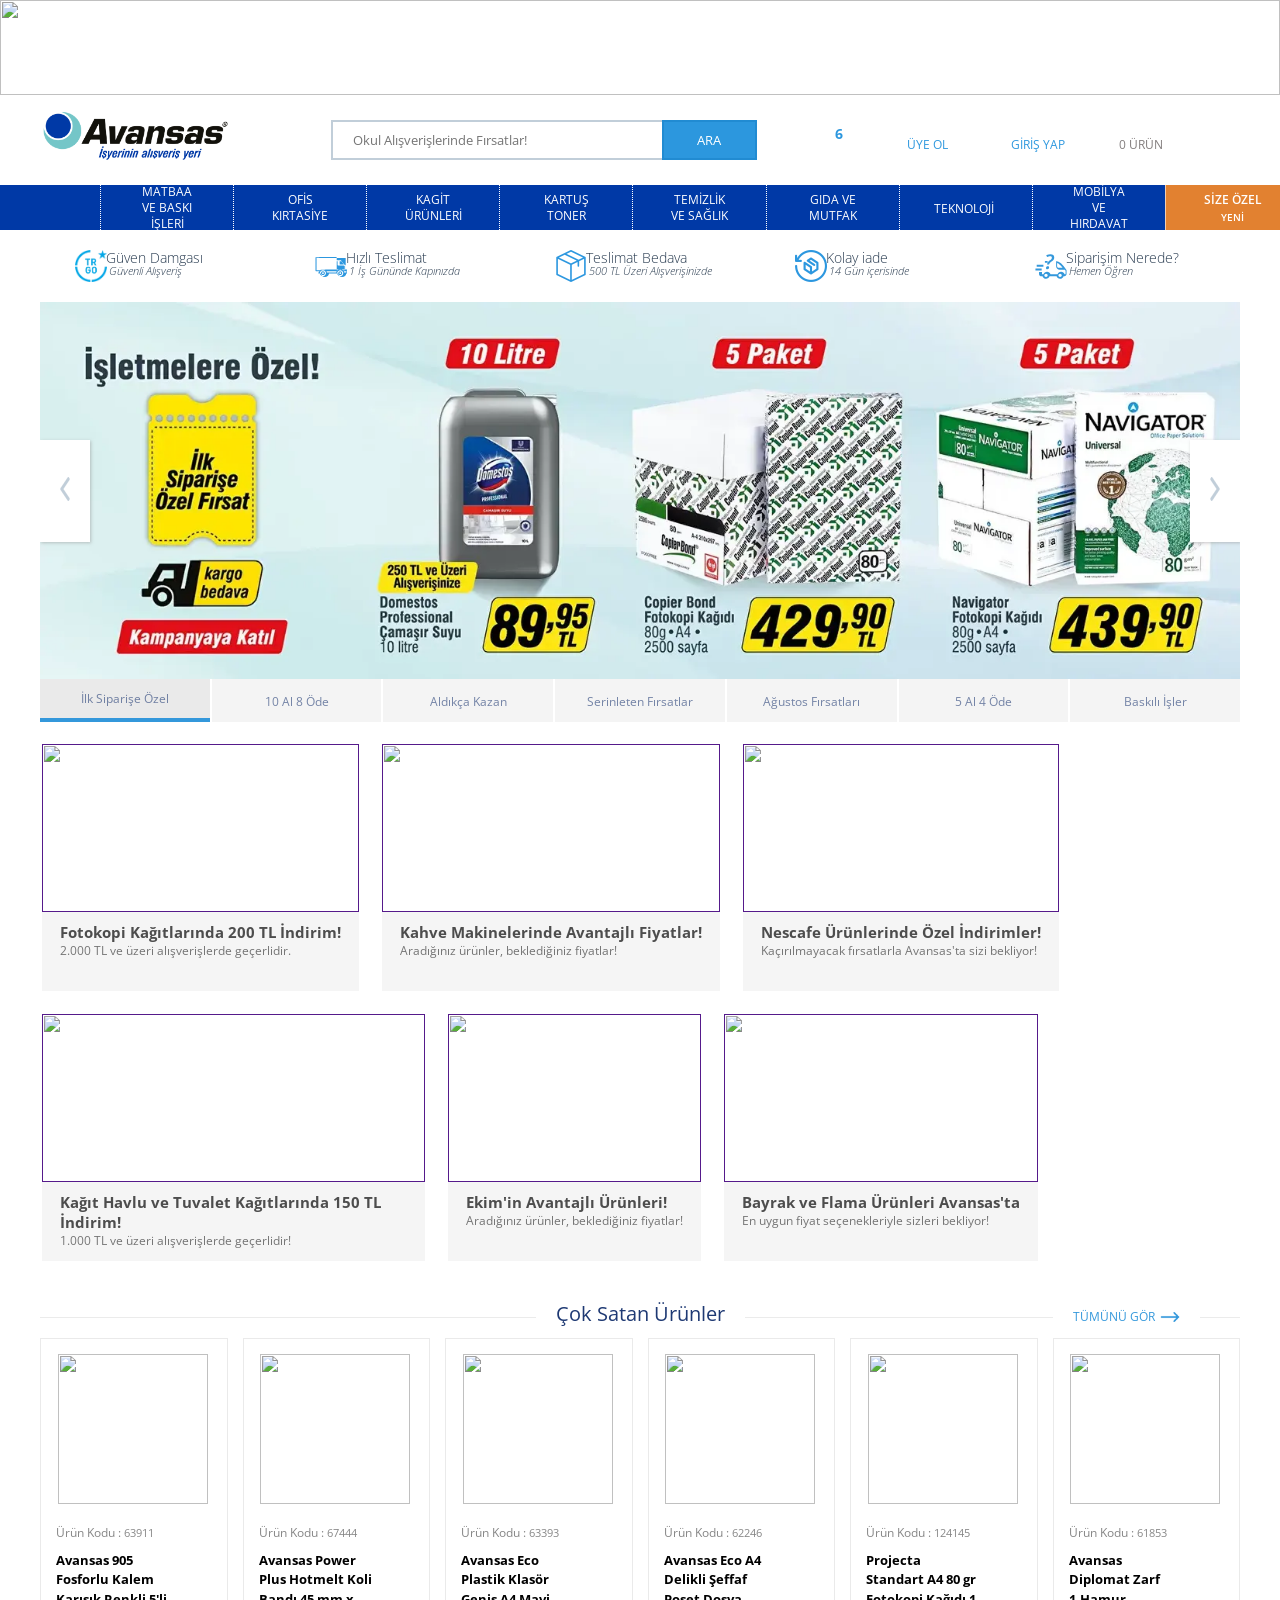
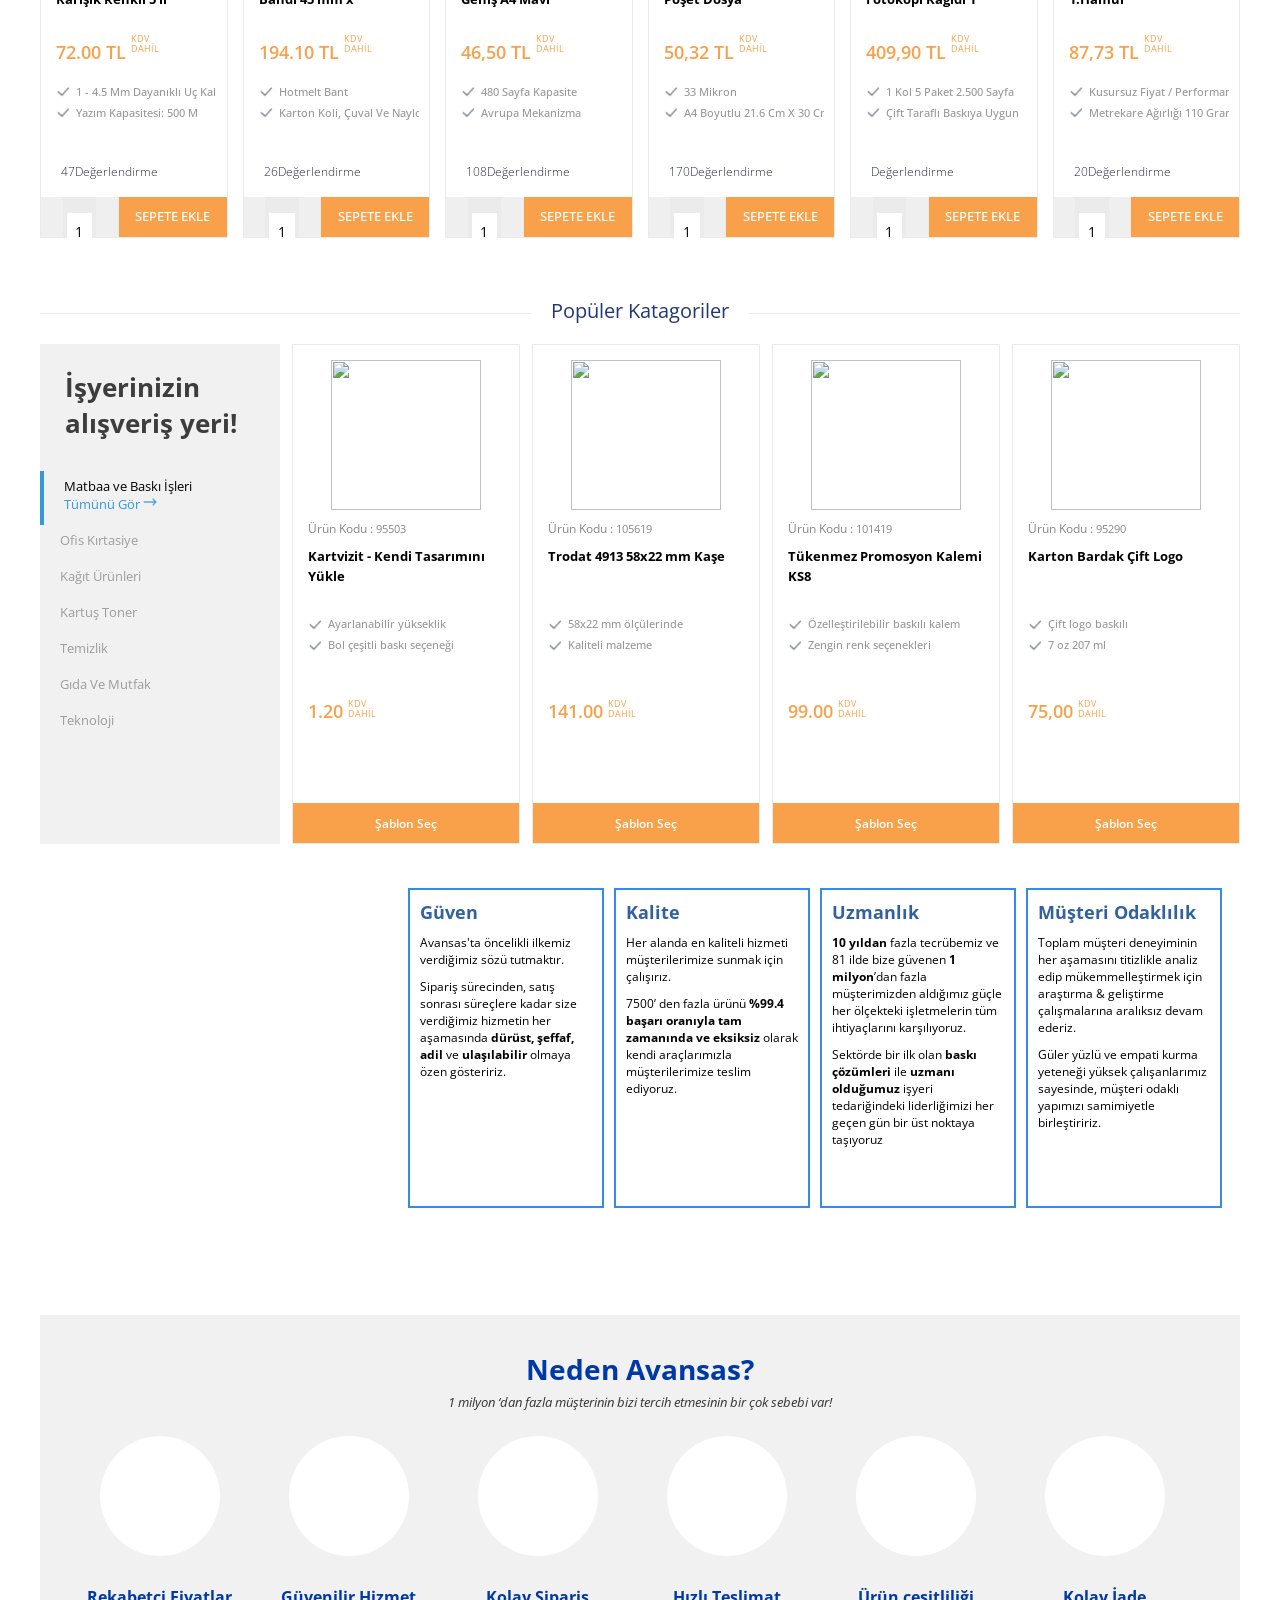
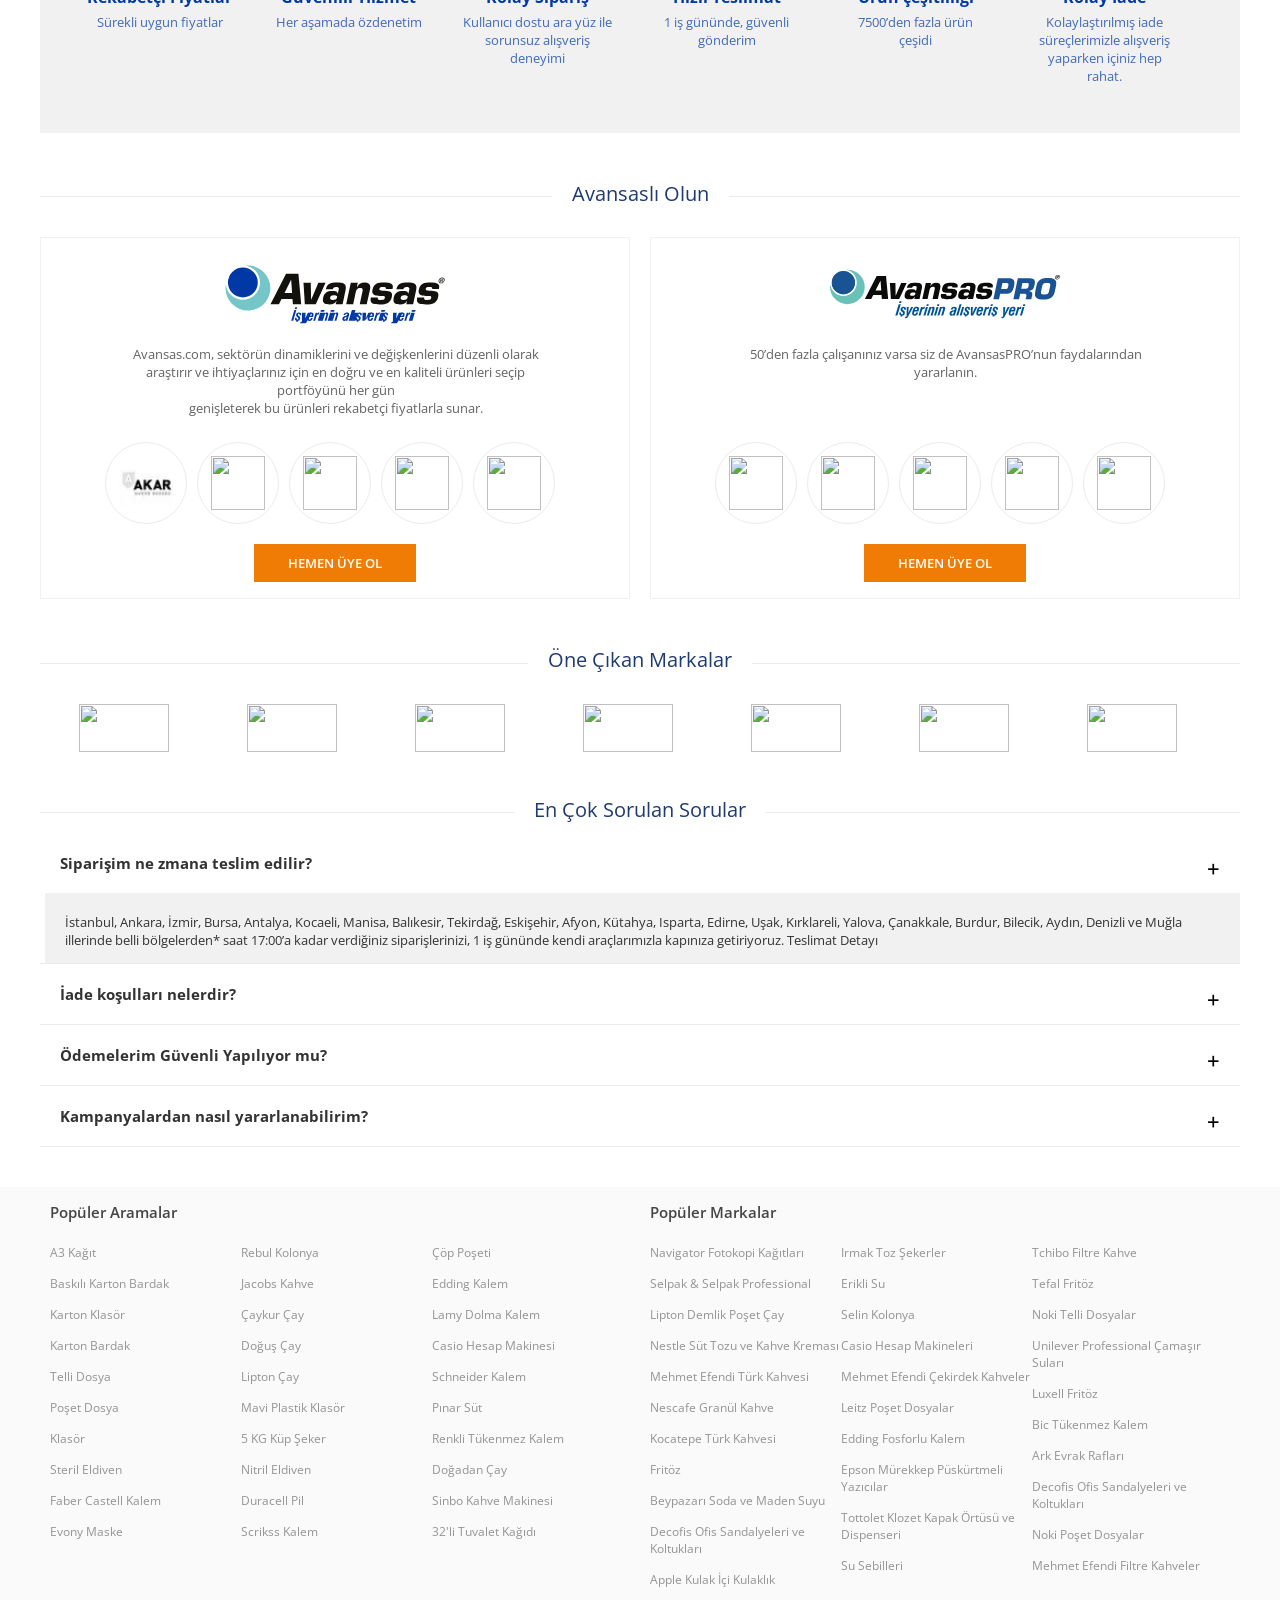
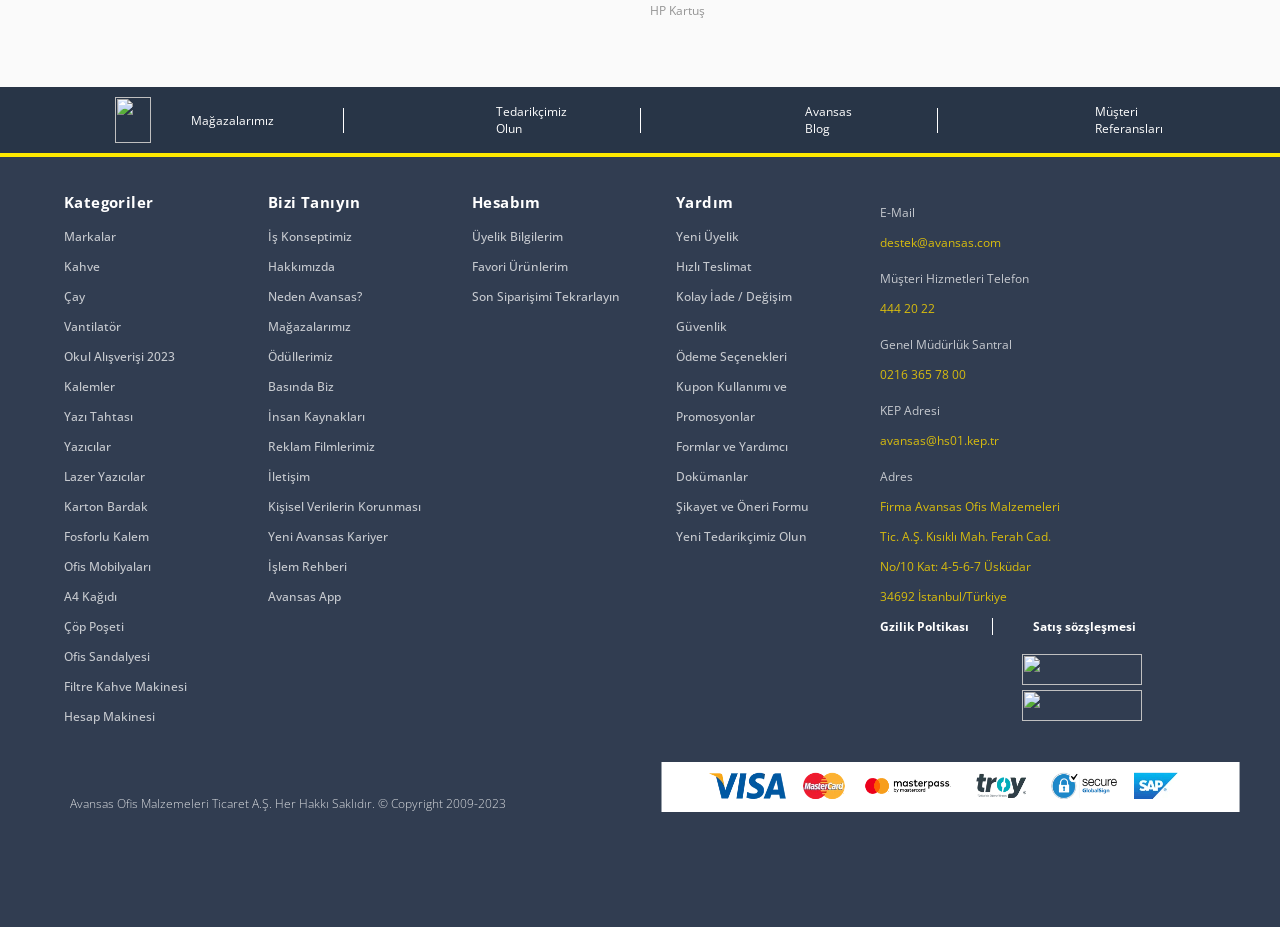
==== commit 2e5681bf: "saturday-commit" ====
--- a/client/index.html
+++ b/client/index.html
@@ -15,7 +15,7 @@
     <link rel="stylesheet" href="css/customer-happiness.css">
     <link rel="stylesheet" href="css/why-avansas.css">
     <link rel="stylesheet" href="css/be-avansas.css">
-    <link rel="stylesheet" href="css/one-cikan-marka.css">
+    <link rel="stylesheet" href="css/featured-brand.css">
     <link rel="stylesheet" href="css/question-bar.css">
     <link rel="stylesheet" href="css/popular-list.css">
     <link rel="stylesheet" href="css/footer.css">
@@ -58,7 +58,7 @@
 
                     <div class="search-div">
                         <input type="text" id="search-input" placeholder="Okul Alışverişlerinde Fırsatlar!">
-                        <button type="button">ARA</button type="button">
+                        <button >ARA</button >
 
                         <div class="search-results-box ">
                             <div class="results-titles-box">
@@ -267,18 +267,20 @@
                                     <span id="count-info">0 ürün</span>
                                     <span id="para"></span>
                                 </div>
-                                <button type="button" class="open-cart" href="">
+                                <button  class="open-cart" href="">
                                     <i class="fa-solid fa-chevron-down"></i>
-                                </button type="button">
+                                </button >
                                 
                                 <div class="shopping-cart-box">
-
+                                    <div class="shopping-cart-product-empty">
+                                        <span>Sepetenizde Ürün Bulunmamaktadır</span>
+                                    </div>
                                     <div class="shopping-cart-product " >
                                         
                                     </div>
                                     <footer>
                                         <h5 class="shopping-cart-price">Toplam Fiyat :<span>0,00 TL</span></h5>
-                                        <button type="button">Sepete Ekle</button type="button">
+                                        <button >Sepete Ekle</button >
                                         
                                     </footer>
                                 </div>
@@ -289,11 +291,7 @@
                 </div>  
             </div>
         </div>
-        <div id="category-template" style="display: none;">
-            <ul>
-                <li id="category-name" style="display: none;"></li>
-            </ul>
-        </div>
+        
 
         <section class="catagories">
             <div class="category-container">
@@ -368,12 +366,12 @@
 
     <main>
         <section class="banner-slider-container">
-            <button type="button"   class="left-arrow arrow">
+            <button    class="left-arrow arrow">
                 <img src="images/arrows/left-arrow.png" alt="">
-            </button type="button">
-            <button type="button"  class="right-arrow arrow">
+            </button >
+            <button   class="right-arrow arrow">
                 <img src="images/arrows/right-arrow.png" alt="">
-            </button type="button">
+            </button >
             <div class="images">
                 
                 <img class="img" srcset="images/banner-slider/img1-1x.webp 1x, images/banner-slider/img1.webp 2x"
@@ -400,13 +398,13 @@
                 
             </div>
             <div class="sliders-btns">
-                <button type="button" class="activeBtn" data-slide="1"">İlk Siparişe Özel</button type="button">
-                <button type="button" class="gobutton type="button"" data-slide="2"">10 Al 8 Öde</button type="button">
-                <button type="button"  data-slide="3"">Aldıkça Kazan</button type="button">
-                <button type="button"  data-slide="4"">Serinleten Fırsatlar</button type="button">
-                <button type="button"  data-slide="5""> Ağustos Fırsatları</button type="button">
-                <button type="button"  data-slide="6"">5 Al 4 Öde</button type="button">
-                <button type="button"  data-slide="7"">Baskılı İşler</button type="button">
+                <button class="activeBtn" data-slide="1"">İlk Siparişe Özel</button >
+                <button class="gobutton " data-slide="2"">10 Al 8 Öde</button >
+                <button data-slide="3"">Aldıkça Kazan</button >
+                <button data-slide="4"">Serinleten Fırsatlar</button >
+                <button data-slide="5""> Ağustos Fırsatları</button >
+                <button data-slide="6"">5 Al 4 Öde</button >
+                <button data-slide="7"">Baskılı İşler</button >
             </div>
         </section>
 
@@ -432,12 +430,12 @@
                     <!-- Diynamic adding Product List-->
                 </div>
   
-                <button type="button"  class="left-arrow arrow">
+                <button   class="left-arrow arrow">
                     <img src="images/arrows/left-arrow.png" alt="">
-                </button type="button">
-                <button type="button" class="right-arrow arrow">
+                </button >
+                <button  class="right-arrow arrow">
                     <img src="images/arrows/right-arrow.png" alt="">
-                </button type="button">
+                </button >
 
             </div>
         </section>
@@ -569,7 +567,6 @@
             <h2> Neden Avansas?</h2>
             <p><i>1 milyon ‘dan fazla müşterinin bizi tercih etmesinin bir çok sebebi var!</i></p>
             <div class="why-cards">
-                
                 <div class="why-cards-template" style="display: none;">
                     <div class="why-card">
                       <div class="why-icon">
@@ -579,6 +576,7 @@
                       <p></p>
                     </div>
                   </div>
+               
                 
             </div>
             
@@ -604,25 +602,25 @@
                         </p>
                     </div>
 
-                    <div class="markalar">
-                        <div class="marka">
+                    <div class="trademarks">
+                        <div class="trademark">
                             <img src="images/markalar/1-Akar.webp" alt="">
                         </div>
-                        <div class="marka">
+                        <div class="trademark">
                             <img src="https://cdnsta.avansas.com/mnresize/49/-/icerik/b2c/content/img/home/new/2-hansigorta.jpg" alt="">
                         </div>
-                        <div class="marka">
+                        <div class="trademark">
                             <img src="https://cdnsta.avansas.com/mnresize/49/-/icerik/b2c/content/img/home/new/3-ika.jpg" alt="">
                         </div>
-                        <div class="marka">
+                        <div class="trademark">
                             <img src="https://cdnsta.avansas.com/mnresize/49/-/icerik/b2c/content/img/home/new/5-selena.png" alt="">
                         </div>
-                        <div class="marka">
+                        <div class="trademark">
                             <img src="https://cdnsta.avansas.com/mnresize/49/-/icerik/b2c/content/img/home/new/4-nazik.jpg" alt="">
                         </div>
                     </div>
 
-                    <button type="button"> Hemen Üye Ol </button type="button">
+                    <button > Hemen Üye Ol </button >
                 </div>
                 <div class="avansas-pro box">
                     <div class="logo">
@@ -634,31 +632,31 @@
                         </p>
                     </div>
 
-                    <div class="markalar">
-                        <div class="marka">
+                    <div class="trademarks">
+                        <div class="trademark">
                             <img src="https://cdnsta.avansas.com/mnresize/49/-/icerik/b2c/content/img/home/new/1-bim.jpg" alt="">
                         </div>
-                        <div class="marka">
+                        <div class="trademark">
                             <img src="https://cdnsta.avansas.com/mnresize/49/-/icerik/b2c/content/img/home/new/2-Dogus.jpg" alt="">
                         </div>
-                        <div class="marka">
+                        <div class="trademark">
                             <img src="https://cdnsta.avansas.com/mnresize/49/-/icerik/b2c/content/img/home/new/3-pinar.jpg" alt="">
                         </div>
-                        <div class="marka">
+                        <div class="trademark">
                             <img src="https://cdnsta.avansas.com/mnresize/49/-/icerik/b2c/content/img/home/new/4-sirma.jpg" alt="">
                         </div>
-                        <div class="marka">
+                        <div class="trademark">
                             <img src="https://cdnsta.avansas.com/mnresize/49/-/icerik/b2c/content/img/home/new/5-unilever.jpg" alt="">
                         </div>
                     </div>
 
-                    <button type="button"> Hemen Üye Ol </button type="button">
+                    <button > Hemen Üye Ol </button >
                 </div>
             </div>
             
         </section>
 
-        <section class="one-cikan-markalar container">
+        <section class="featured-brand container">
             <div class="line-container">
                 <div class="line-with-text">
                     <h2>Öne Çıkan Markalar</h2>
@@ -684,10 +682,10 @@
             <div class="question-bar ">
                 <div class="question"> 
                     <h3>Siparişim ne zmana teslim edilir?</h3>
-                    <button type="button">+</button type="button">
+                    <button >+</button >
                 </div>
                 <div class="answer ">
-                    <i class="fa-solid fa-caret-up fa-2xl" style="color: #f1f1f2;"></i>
+                    <i class="fa-solid fa-caret-up fa-2xl" ></i>
                     <p>
                         İstanbul, Ankara, İzmir, Bursa, Antalya, Kocaeli, Manisa, Balıkesir, Tekirdağ, Eskişehir, Afyon, Kütahya, Isparta, Edirne, Uşak, Kırklareli, Yalova, Çanakkale, Burdur, Bilecik, Aydın, Denizli ve Muğla illerinde belli bölgelerden* saat 17:00’a kadar verdiğiniz siparişlerinizi, 1 iş gününde kendi araçlarımızla kapınıza getiriyoruz. Teslimat Detayı
                     </p>
@@ -697,10 +695,10 @@
             <div class="question-bar ">
                 <div class="question"> 
                     <h3>İade koşulları nelerdir? </h3>
-                    <button type="button">+</button type="button">
+                    <button >+</button >
                 </div>
                 <div class="answer ">
-                    <i class="fa-solid fa-caret-up fa-2xl" style="color: #f1f1f2;"></i>
+                    <i class="fa-solid fa-caret-up fa-2xl" "></i>
                     <p>
                         İade edilecek ürünler için fatura gibi resmi belgeleri ürün ile beraber iletmeniz en önemli kriterdir. <a href="#">İade Detayları</a>
                     </p>
@@ -710,10 +708,10 @@
             <div class="question-bar ">
                 <div class="question"> 
                     <h3>Ödemelerim Güvenli Yapılıyor mu?</h3>
-                    <button type="button">+</button type="button">
+                    <button >+</button >
                 </div>
                 <div class="answer ">
-                    <i class="fa-solid fa-caret-up fa-2xl" style="color: #f1f1f2;"></i>
+                    <i class="fa-solid fa-caret-up fa-2xl" ></i>
                     <p>
                         Web sitemiz, en yüksek ödeme güvenliği sistemlerinden birisi olan Verisign sistemine sahiptir. 
                         <a href="">Detay</a> 
@@ -724,10 +722,10 @@
             <div class="question-bar ">
                 <div class="question"> 
                     <h3>Kampanyalardan nasıl yararlanabilirim?</h3>
-                    <button type="button">+</button type="button">
+                    <button >+</button >
                 </div>
                 <div class="answer ">
-                    <i class="fa-solid fa-caret-up fa-2xl" style="color: #f1f1f2;"></i>
+                    <i class="fa-solid fa-caret-up fa-2xl" "></i>
                     <p>
                        <a href="">Tüm Kampanyalar </a> sayfamıza girerek Avansas.com’da geçerli tüm kampanyaları listeleyebilir, fırsatlardan anında faydalanabilirsiniz.
                     </p>
@@ -737,31 +735,7 @@
 
         <section class="popular">
             <div class="popular-container">
-                <!-- Popüler Aramalar Şablonu -->
-                <div class="popular-aramalar populer template-section" style="display:none;">
-                    <h2>Popüler Aramalar</h2>
-                    <div class="lists">
-                        <div class="table-container template-table">
-                            <ul class="template-list">
-                                <li><a href="#"></a></li>
-                            </ul>
-                        </div>
-                    </div>
-                    
-                </div>
-                
-                <!-- Popüler Markalar Şablonu -->
-                <div class="populer-markalar populer template-section" style="display:none;">
-                    <h2>Popüler Markalar</h2>
-                    <div class="lists">
-                        <div class="table-container template-table">
-                            <ul class="template-list">
-                                <li><a href="#"></a></li>
-                            </ul>
-                        </div>
-                    </div>
-                    
-                </div>
+               
             
                 <!-- Dinamik olarak doldurulacak yer (Mevcut yapınız) -->
             </div>
@@ -856,193 +830,279 @@
             </div>
         </div>
     </footer>
-   
-    <!--Template for product from cart-->
-    <div product-id="" product-code="" class="cart-product cart-product-tamplate" style="display: none;">
-        <div class="image-box">
-            <img src="https://cdnsta.avansas.com/mnresize/300/-/urun/67444/avansas-power-plus-hotmelt-koli-bandi-45-mm-x-100-m-seffaf-6-li-paket-zoom-1.jpg" alt="">
-        </div>
-        <div class="cart-product-info">
-            <span class="cart-product-title"></span>
-            <span class="cart-product-price"></span>
-        </div>
-        <div class="cart-edit-product-count" >
-            <button type="button"  class="sh-increment">+</button type="button">
-            <input product-id="" class="card-product-count" type="number" value="1" min="1">
-            <button type="button" class="sh-decrement" >-</button type="button">
-        </div>
-        <div class="cart-delete-product" style="width: 15px;" >
-            <img src="images/trash-solid.svg" alt="">
-        </div>
-    </div>
-
-    <!--Product Tamplate -->
-    <div class="product item product-tamplate">
-        <a id="product-a" href="#" class="" style="display: none;">
-            <div class="product-content">
-                <div class="product-img">
+    <div style="display: none;">
+ 
+         <!-- Popüler Aramalar Şablonu -->
+         <div class="popular-aramalar populer template-section" >
+            <h2>Popüler Aramalar</h2>
+            <div class="lists">
+                <div class="table-container template-table">
+                    <ul class="template-list">
+                        <li><a href="#"></a></li>
+                    </ul>
+                </div>
+            </div>
+            
+        </div>
+        
+        <!-- Popüler Markalar Şablonu -->
+        <div class="populer-markalar populer template-section" >
+            <h2>Popüler Markalar</h2>
+            <div class="lists">
+                <div class="table-container template-table">
+                    <ul class="template-list">
+                        <li><a href="#"></a></li>
+                    </ul>
+                </div>
+            </div>
+            
+        </div>
+        <!--Template forwhy-cards -->
+        
+        <!--Template forcategory-template-->
+        <div id="category-template" >
+            <ul>
+                <li id="category-name" ></li>
+            </ul>
+        </div>
+        <!--Template for product from cart-->
+        <div product-id="" product-code="" class="cart-product cart-product-tamplate" >
+            <div class="image-box">
+                <img src="https://cdnsta.avansas.com/mnresize/300/-/urun/67444/avansas-power-plus-hotmelt-koli-bandi-45-mm-x-100-m-seffaf-6-li-paket-zoom-1.jpg" alt="">
+            </div>
+            <div class="cart-product-info">
+                <span class="cart-product-title"></span>
+                <span class="cart-product-price"></span>
+            </div>
+            <div class="cart-edit-product-count" >
+                <button   class="sh-increment">+</button >
+                <input product-id="" class="card-product-count" type="number" value="1" min="1">
+                <button  class="sh-decrement" >-</button >
+            </div>
+            <div class="cart-delete-product"  >
+                <img src="images/trash-solid.svg" alt="">
+            </div>
+        </div>
+
+        <!--Product Tamplate -->
+        <div class="product item product-tamplate">
+            <a id="product-a" href="#" class="" >
+                <div class="product-content">
+                    <div class="product-img">
+                        <img src="" alt="">
+                    </div>
+                    <div class="product-explanation">
+                        <div class="product-kod">
+                            <h5>Ürün Kodu : <span class="kod"></span></h5>
+                        </div>
+                        <div class="product-name">
+                            <h2></h2>
+                        </div>
+                        <div class="product-price">
+                            <div class="price">
+                                <span></span>
+                            </div>
+                            <div class="price-Kdv">
+                                <h6>Kdv</h6>
+                                <h6>Dahil</h6>
+                            </div>
+                        </div>
+                        <div class="product-info">
+                            <ul>
+                                <li><img src="images/check(1).png" alt=""><span></span></li>
+                                <li><img src="images/check(1).png" alt=""><span></span></li>
+                            </ul>
+                        </div>
+                        <div class="product-evaluation">
+                            <div class="stars">
+                                <!-- Burada yıldız sayısını dinamik olarak ekleyebilirsiniz. Örnek olarak hepsini doldurdum. -->
+                                <i class="fa-solid fa-star" ></i>
+                                <i class="fa-solid fa-star" ></i>
+                                <i class="fa-solid fa-star" ></i>
+                                <i class="fa-solid fa-star-half-stroke" ></i>
+                                <i class="fa-regular fa-star" ></i>
+                            </div>
+                            <div class="evaluation-count">
+                                <h5> </h5>
+                            </div>
+                        </div>
+                    </div>
+                </div> 
+            </a>     
+            <div class="product-add">
+                <div class="count">
+                    <button  class="increment" ><i class="fa fa-plus fa-xs" style="color: #969896;"></i></button >
+                    <input type="number" value="1">
+                    <button  class="decrement"><i class="fa fa-minus fa-xs" style="color: #969896;"></i></button >
+                </div>
+                <div class="add-btn">
+                    <button  type="button ">Sepete Ekle</button >
+                </div>
+            </div>
+        </div>
+
+        <!--Menu Product Tamplate-->
+        <div class="menu-product item  menu-product-template" >
+            <div class="menu-product-content">
+                <div class="menu-product-img">
                     <img src="" alt="">
                 </div>
-                <div class="product-explanation">
+                <div class="menu-product-explanation">
                     <div class="product-kod">
-                        <h5>Ürün Kodu : <span class="kod"></span></h5>
-                    </div>
-                    <div class="product-name">
-                        <h2></h2>
-                    </div>
-                    <div class="product-price">
-                        <div class="price">
-                            <span></span>
-                        </div>
-                        <div class="price-Kdv">
-                            <h6>Kdv</h6>
-                            <h6>Dahil</h6>
-                        </div>
-                    </div>
-                    <div class="product-info">
+                        <h5>Ürün Kodu : <span class="kod" id="product-code "></span></h5>
+                    </div>
+                    <div class="menu-product-name">
+                        <h2> </h2>
+                    </div>
+                    <div class="menu-product-info">
                         <ul>
                             <li><img src="images/check(1).png" alt=""><span></span></li>
                             <li><img src="images/check(1).png" alt=""><span></span></li>
                         </ul>
                     </div>
-                    <div class="product-evaluation">
+                    <div class="menu-product-price">
+                        <div class="price">
+                            <span> </span>
+                        </div>
+                        <div class="price-Kdv">
+                            <h6>Kdv</h6>
+                            <h6>Dahil</h6>
+                        </div>
+                    </div>
+
+                    <div class="menu-product-evaluation">
                         <div class="stars">
-                            <!-- Burada yıldız sayısını dinamik olarak ekleyebilirsiniz. Örnek olarak hepsini doldurdum. -->
-                            <i class="fa-solid fa-star" style="color: #fda01d;"></i>
-                            <i class="fa-solid fa-star" style="color: #fda01d;"></i>
-                            <i class="fa-solid fa-star" style="color: #fda01d;"></i>
-                            <i class="fa-solid fa-star-half-stroke" style="color: #fda01f;"></i>
-                            <i class="fa-regular fa-star" style="color: #fda01f;"></i>
+                            <!-- Burada yıldızların doğru sayıda ve doğru türde olduğundan emin olmalısınız. -->
+                            <i class="fa-solid fa-star"></i>
+                            <i class="fa-solid fa-star"></i>
+                            <i class="fa-solid fa-star"></i>
+                            <i class="fa-solid fa-star-half-stroke"></i>
+                            <i class="fa-regular fa-star"></i>
                         </div>
                         <div class="evaluation-count">
-                            <h5> </h5>
-                        </div>
-                    </div>
+                            <h5 class="evaluation-countt"></h5>
+                        </div>
+                    </div>
+                </div>
+
+                <a class="şablon-sec" "><span>Şablon Seç</span></a>
+
+                <div class="menu-product-add">
+                    <div class="count">
+                        <button ><i class="fa-solid fa-plus fa-xs" style="color: #969896;"></i></button >
+                        <input type="number" value="1">
+                        <button ><i class="fa-solid fa-minus fa-xs " style="color: #969896;"></i></button >
+                    </div>
+                    <div class="add-btn">
+                        <button >Sepete Ekle</button >
+                    </div>
+            </div>
+            </div>
+        </div>
+        <!--Offer Tamplate-->
+        <a class="offer-tamplate"  href="">
+            <div class="offer">
+                <span>Kampanyaya Katıl</span>
+                <div class="offer-img-div">
+                    <img src="" alt="">
+                </div>
+                <div class="offer-div-info">
+                    <h4></h4>
+                    <p></p>
+                </div>
+            </div>
+        </a>
+        <!--Category Titel and DropDown tamplate Elements -->
+        <li class="category-list-element category-list-element-template "   href="#">
+            <a class="">
+                <span class="list-title" >Matbaa ve baskı işleri</span>
+            </a>
+                <div class="dropdown">
+                    <div class="category-titles">
+                        <ul>
+                            
+                        
+                        </ul>
+                    </div>
+                    <div class="category-content-box">
+                        
+                    </div>
+                </div>
+        </li>
+        <!--content template-->
+        <div class="category-content category-content-template " data-category="">
+            <ul>
+
+            </ul>
+        </div>
+        <!--title template-->
+        <li class="title-in-dropdown-template title-in-dropdown" data-category=""  >
+            <span class="category-title ">Kurumsal Çözümler</span>
+            <i class="fa-solid fa-angle-right" style="color: #465667;"></i>
+        </li>
+        <!--category-last-item template-->
+        <a class="for-you for-you-template" href="#" >
+            <li class="" href="#">
+                size özel
+                <span class="new">yeni</span>
+            </li>
+        </a>
+        <!--Category find Kartuş Card-->
+        <div class="search-for-toner" >
+            <div class="header-box">
+                <div class="title-box selected-title-box " index="1">
+                    <span>Marka & Model ile Ara</span>
+                </div>
+                <div class="title-box" index="2">
+                    <span>Kartuş & Yazıcı Numarası ile Ara</span>
+                </div>
+                <div class="title-box" index="3">
+                    <span>Kayıtlı Yazıcılarım</span>
                 </div>
             </div> 
-        </a>     
-        <div class="product-add">
-            <div class="count">
-                <button type="button" class="increment" ><i class="fa fa-plus fa-xs" style="color: #969896;"></i></button type="button">
-                <input type="number" value="1">
-                <button type="button" class="decrement"><i class="fa fa-minus fa-xs" style="color: #969896;"></i></button type="button">
-            </div>
-            <div class="add-btn">
-                <button type="button" type="button type="button"">Sepete Ekle</button type="button">
+            <div class="body-box">
+
+                <div class="find-with-brand active"  index="1">
+                    <div class="find-brand-box">
+                        <div class="brand-select">
+                            <span>Marka Seçiniz</span>
+                            <img src="images/arrows/left-arrow.png" alt="">
+                        </div>
+
+                        <div class="model-select">
+                            <span>Model Seçiniz</span>
+                            <img src="images/arrows/left-arrow.png" alt="">
+                        </div>
+                        <button >
+                            Kartuş & Toner Ara
+                        </button >
+                        </div>
+                        <button  class="add-list">+ Listede olmayan yazıcıyı ekleyin</button >
+                </div>
+                <div class="find-with-code" index="2">
+                    <div class="search-box">
+                        <input type="text" placeholder="Kartuş Numarsına Göre aratın!">
+                        <button >ARA</button >
+                    </div>
+                        <span>Veya</span>
+                    <div class="search-box">
+                        <input type="text" placeholder="Yazıcı Nuamrası Göre Aratın!">
+                        <button >ARA</button >
+                    </div>
+                </div>
+
+                <div class="mine-device" index="3">
+                    <button >+ Yeni Cihaz Ekle</button >
+                </div>
+
+
             </div>
         </div>
     </div>
-
-      <!--Menu Product Tamplate-->
-      <div class="menu-product item  menu-product-template" style="display: none;">
-        <div class="menu-product-content">
-            <div class="menu-product-img">
-                <img src="" alt="">
-            </div>
-            <div class="menu-product-explanation">
-                <div class="product-kod">
-                    <h5>Ürün Kodu : <span class="kod" id="product-code "></span></h5>
-                </div>
-                <div class="menu-product-name">
-                    <h2> </h2>
-                </div>
-                <div class="menu-product-info">
-                    <ul>
-                        <li><img src="images/check(1).png" alt=""><span></span></li>
-                        <li><img src="images/check(1).png" alt=""><span></span></li>
-                    </ul>
-                </div>
-                <div class="menu-product-price">
-                    <div class="price">
-                        <span> </span>
-                    </div>
-                    <div class="price-Kdv">
-                        <h6>Kdv</h6>
-                        <h6>Dahil</h6>
-                    </div>
-                </div>
-
-                <div class="menu-product-evaluation">
-                    <div class="stars">
-                        <!-- Burada yıldızların doğru sayıda ve doğru türde olduğundan emin olmalısınız. -->
-                        <i class="fa-solid fa-star" style="color: #fda01d;"></i>
-                        <i class="fa-solid fa-star" style="color: #fda01d;"></i>
-                        <i class="fa-solid fa-star" style="color: #fda01d;"></i>
-                        <i class="fa-solid fa-star-half-stroke" style="color: #fda01f;"></i>
-                        <i class="fa-regular fa-star" style="color: #fda01f;"></i>
-                    </div>
-                    <div class="evaluation-count">
-                        <h5 class="evaluation-countt"></h5>
-                    </div>
-                </div>
-            </div>
-
-            <a class="şablon-sec" "><span>Şablon Seç</span></a>
-
-            <div class="menu-product-add">
-                <div class="count">
-                    <button type="button"><i class="fa-solid fa-plus fa-xs" style="color: #969896;"></i></button type="button">
-                    <input type="number" value="1">
-                    <button type="button"><i class="fa-solid fa-minus fa-xs " style="color: #969896;"></i></button type="button">
-                </div>
-                <div class="add-btn">
-                    <button type="button">Sepete Ekle</button type="button">
-                </div>
-        </div>
-        </div>
-    </div>
-    <!--Offer Tamplate-->
-    <a class="offer-tamplate" style="display:none" href="">
-        <div class="offer">
-            <span>Kampanyaya Katıl</span>
-            <div class="offer-img-div">
-                <img src="" alt="">
-            </div>
-            <div class="offer-div-info">
-                <h4></h4>
-                <p></p>
-            </div>
-        </div>
-    </a>
-    <!--Category Titel and DropDown tamplate Elements -->
-    <li class="category-list-element category-list-element-template "  style="display: none;" href="#">
-        <a class="">
-            <span class="list-title" >Matbaa ve baskı işleri</span>
-        </a>
-            <div class="dropdown">
-                <div class="category-titles">
-                    <ul>
-                        
-                       
-                    </ul>
-                </div>
-                <div class="category-content-box">
-                    
-                </div>
-            </div>
-    </li>
-    <!--content template-->
-    <div class="category-content category-content-template " data-category="">
-        <ul>
-
-        </ul>
-    </div>
-    <!--title template-->
-    <li class="title-in-dropdown-template title-in-dropdown" data-category="" style="display: none;" >
-        <span class="category-title ">Kurumsal Çözümler</span>
-        <i class="fa-solid fa-angle-right" style="color: #465667;"></i>
-    </li>
-    <!--category-last-item template-->
-    <a class="for-you for-you-template" href="#" style="display: none;">
-        <li class="" href="#">
-            size özel
-            <span class="new">yeni</span>
-        </li>
-    </a>
     <script src="js/script.js"></script>
     <script src="js/header.js"></script>
     <script src="js/category.js"></script>
-    <script src="js/sepet.js"></script>
+    <script src="js/cart.js"></script>
     <script src="js/banner-slider.js"></script>
     <script src="js/offer.js"></script>
     <script src="js/first-emerging-brands.js"></script>
@@ -1052,61 +1112,12 @@
     <script src="js/question-bar.js"></script>
     <script src="js/popular-toble.js"></script>
     <script src="js/footer-list.js"></script>
-    
+    <script src="https://cdn.jsdelivr.net/npm/sweetalert2@11"></script>
     
 </body>
 
 </html>
 <!--
-<div class="search-for-toner">
-                                        <div class="header-box">
-                                            <div class="title-box selected-title-box " index="1">
-                                                <span>Marka & Model ile Ara</span>
-                                            </div>
-                                            <div class="title-box" index="2">
-                                                <span>Kartuş & Yazıcı Numarası ile Ara</span>
-                                            </div>
-                                            <div class="title-box" index="3">
-                                                <span>Kayıtlı Yazıcılarım</span>
-                                            </div>
-                                        </div> 
-                                        <div class="body-box">
-
-                                            <div class="find-with-brand active"  index="1">
-                                                <div class="find-brand-box">
-                                                    <div class="brand-select">
-                                                        <span>Marka Seçiniz</span>
-                                                        <img src="images/arrows/left-arrow.png" alt="">
-                                                    </div>
-
-                                                    <div class="model-select">
-                                                        <span>Model Seçiniz</span>
-                                                        <img src="images/arrows/left-arrow.png" alt="">
-                                                    </div>
-                                                    <button type="button">
-                                                        Kartuş & Toner Ara
-                                                    </button type="button">
-                                                    </div>
-                                                    <button type="button" class="add-list">+ Listede olmayan yazıcıyı ekleyin</button type="button">
-                                            </div>
-                                            <div class="find-with-code" index="2">
-                                                <div class="search-box">
-                                                    <input type="text" placeholder="Kartuş Numarsına Göre aratın!">
-                                                    <button type="button">ARA</button type="button">
-                                                </div>
-                                                    <span>Veya</span>
-                                                <div class="search-box">
-                                                    <input type="text" placeholder="Yazıcı Nuamrası Göre Aratın!">
-                                                    <button type="button">ARA</button type="button">
-                                                </div>
-                                            </div>
-
-                                            <div class="mine-device" index="3">
-                                                <button type="button">+ Yeni Cihaz Ekle</button type="button">
-                                            </div>
-
-
-                                        </div>
-                                    </div>
+
 
 -->
--- a/client/css/header.css
+++ b/client/css/header.css
@@ -53,10 +53,10 @@
     position: relative;
     display: flex;
     align-items: center;
-    width: 419px; 
+    width: 449px; 
     height:40px ;
     border: 2px solid #C1CED9;
-    margin-left: 80px;
+    margin-left: 100px;
     z-index: 99999;
     transition: all 0.2s ease;
 }
@@ -262,7 +262,7 @@
 #navigation{
     display: flex;
     gap: 2px;
-    width: 469px;
+    width: 509px;
     justify-self:end;
     padding-left: 85px;
     margin-top: 5px;
@@ -412,7 +412,7 @@
 
 }
 .nav-btn span{
-    font-size: 10.5px;
+    font-size: 11.5px;
     color: #2C97DE;
     text-transform: uppercase;
 
@@ -441,10 +441,14 @@
     display: flex;
     align-items: center;
     gap: 9px;
-    width: 120px;
+    min-width: 120px;
+    max-width: 150px;
     margin-left: -4px;
     cursor: pointer;
     z-index: 90;
+  }
+  .shopping-cart-active{
+    background-color: #F4F4F4;
   }
   .shopping-cart .cart-info span{
     display: block;
@@ -452,16 +456,18 @@
   }
   
 #para{
-    color:#eda23e ;
-    font-weight: 500;
-    font-size: 10px;
+    color:#f07a05db;
+    font-weight: 400;
+    font-size: 12px;
+    margin-top: -2px;
 }
 
 #count-info{
     color: rgb(130, 125, 125);
-    font-size: 10px;
+    font-size: 12px;
     text-transform: uppercase;
     margin-bottom: 3px;
+    font-weight: 400;
 }
 .open-cart{
     border: none;
@@ -489,6 +495,10 @@
     transition: all .2s ease-in;
 
 }
+.shopping-cart-box-active{
+    opacity: 100%;
+    pointer-events: visible;
+}
 .shopping-cart-box .shopping-cart-product{
     padding-top: 20px;
     min-height: 90px;
@@ -504,10 +514,15 @@
     display: flex;
     align-items: center;
     justify-content: center;
-    font-size: 14px;
-    color: #6687a1;
     min-height: 125px;
-}
+    width: 100%;
+
+    span{
+        font-size: 14px;
+        color: #6687a1;
+    }
+}
+
 .shopping-cart-box footer{
     width: 100%;
     padding: 20px;
@@ -634,6 +649,9 @@
     margin-top: -10px;
     font-size: 35px;
 }
+.cart-delete-product{
+    width: 15px;
+}
 .cart-delete-product img{
     cursor: pointer;
 }
--- a/client/css/category.css
+++ b/client/css/category.css
@@ -240,17 +240,18 @@
     width: 32px;
 }
 .info-div .info-text-div h4{
-    font-size: 12.25px;
+    font-size: 14.25px;
     font-weight:300;
     margin-left: -3px;
     margin-top: -6px;
-    color: #2A3C50;
+    color: #283b50;
 }
 .info-div .info-text-div h6{
     font-size: 11px;
     font-weight:300;
     margin-top: -4px;
     color: #2A3C50;
+    font-style: italic;
 }
 
 /* Manuel Category List */
@@ -299,13 +300,11 @@
 
 .search-for-toner{
     position: absolute;
-    right: 20px;
+    right: 50px;
     top: 30px;
     min-height: 170px;
     width: 295px;
     border: 1px solid #EBEBEB;
-    
-    
 }
 .body-box{
     padding: 20px;
@@ -325,13 +324,14 @@
     flex: 1;
     height: 72px;
     
+    
     display: grid;
     place-items: center;
     padding: 0 10px;
 
     span{
         text-align: center;
-
+        font-size: 12px;
     }
 }
 
--- a/client/css/banner-slider.css
+++ b/client/css/banner-slider.css
@@ -37,7 +37,6 @@
     font-size: 12.25px
 
 }
-
 .banner-slider-container .sliders-btns button:active{
     background-color: #EAEAEA;
 }
@@ -71,6 +70,7 @@
     z-index: 3;
 }
 .activeBtn{
-    background-color: #EAEAEA ;
-    border-bottom: 6px solid #3498DB;
-}+    background-color: #EAEAEA  ;
+    border-bottom: 6px solid #3498DB ;
+}
+
--- a/client/css/product-list.css
+++ b/client/css/product-list.css
@@ -173,10 +173,12 @@
 
 .product-evaluation .stars .fa-star:not(:first-child),.fa-star-half-stroke{
     margin-left: -3px;
+    color: #fda01d;
+
 }
 .product-evaluation .stars .fa-star,.fa-star-half-stroke{
     font-size: 15px;
-
+    color: #fda01d;
 }
 
 .product-evaluation .evaluation-count h5{
@@ -277,9 +279,12 @@
     font-weight: 500;
     text-transform: uppercase;
     cursor: pointer;
+    transition: 0.2s;
     
 }
-
+.product-add .add-btn button:active{
+    background-color: #F4F4F4;
+}
 
 
 .product-list .arrow img {
--- a/client/css/main-category.css
+++ b/client/css/main-category.css
@@ -216,9 +216,11 @@
 
 .menu-product-evaluation .fa-star:not(:first-child),.fa-star-half-stroke{
     margin-left: -3px;
+    color: #fda01d;
 }
 .menu-product-evaluation .fa-star,.fa-star-half-stroke{
     font-size: 15px;
+    color: #fda01d;
 
 }
 
--- a/client/css/why-avansas.css
+++ b/client/css/why-avansas.css
@@ -25,6 +25,9 @@
     margin-right: 10px;
     display: flex;
     gap: 30px;
+}
+.why-card-active{
+  display: flex;
 }
 
 .why-avansas .why-card{
--- a/client/css/be-avansas.css
+++ b/client/css/be-avansas.css
@@ -43,7 +43,7 @@
     color: #333333c3;
 }
 
-.be-avansas .box .markalar{
+.be-avansas .box .trademarks{
     position: relative;
     height: 82px;
     width: 460px;
@@ -54,7 +54,7 @@
     align-items: center;
     gap: 10px;
 }
-.be-avansas .box .markalar .marka{
+.be-avansas .box .trademarks .trademark{
     height: 82px;
     width: 82px;
     background-color: white;
@@ -62,7 +62,7 @@
     border: 1px solid #EBEBEB;
 }
 
-.be-avansas .box .markalar .marka img{
+.be-avansas .box .trademarks .trademark img{
     height: 54px;
     width: 54px;
     position: relative;
--- a/client/css/featured-brand.css
+++ b/client/css/featured-brand.css
@@ -0,0 +1,23 @@
+
+.featured-brand {
+    margin-top: 60px;
+}
+
+.featured-brand .brands{
+    width: 100%;
+    display: flex;
+    align-items: center;
+    margin-top: 40px;
+    gap: 0px;
+}
+.brand{
+    height: 45px;
+    width: 168px;
+}
+.brand img{
+    position: relative;
+    width: 90px;
+    height: 48px;
+    transform: translate(-50%);
+    left: 50%;
+}
--- a/client/css/question-bar.css
+++ b/client/css/question-bar.css
@@ -49,6 +49,7 @@
     position: absolute;
     top: -3px;
     font-size: 35px;
+    color: #f1f1f2;
 }
 .question-bar .answer p{
     
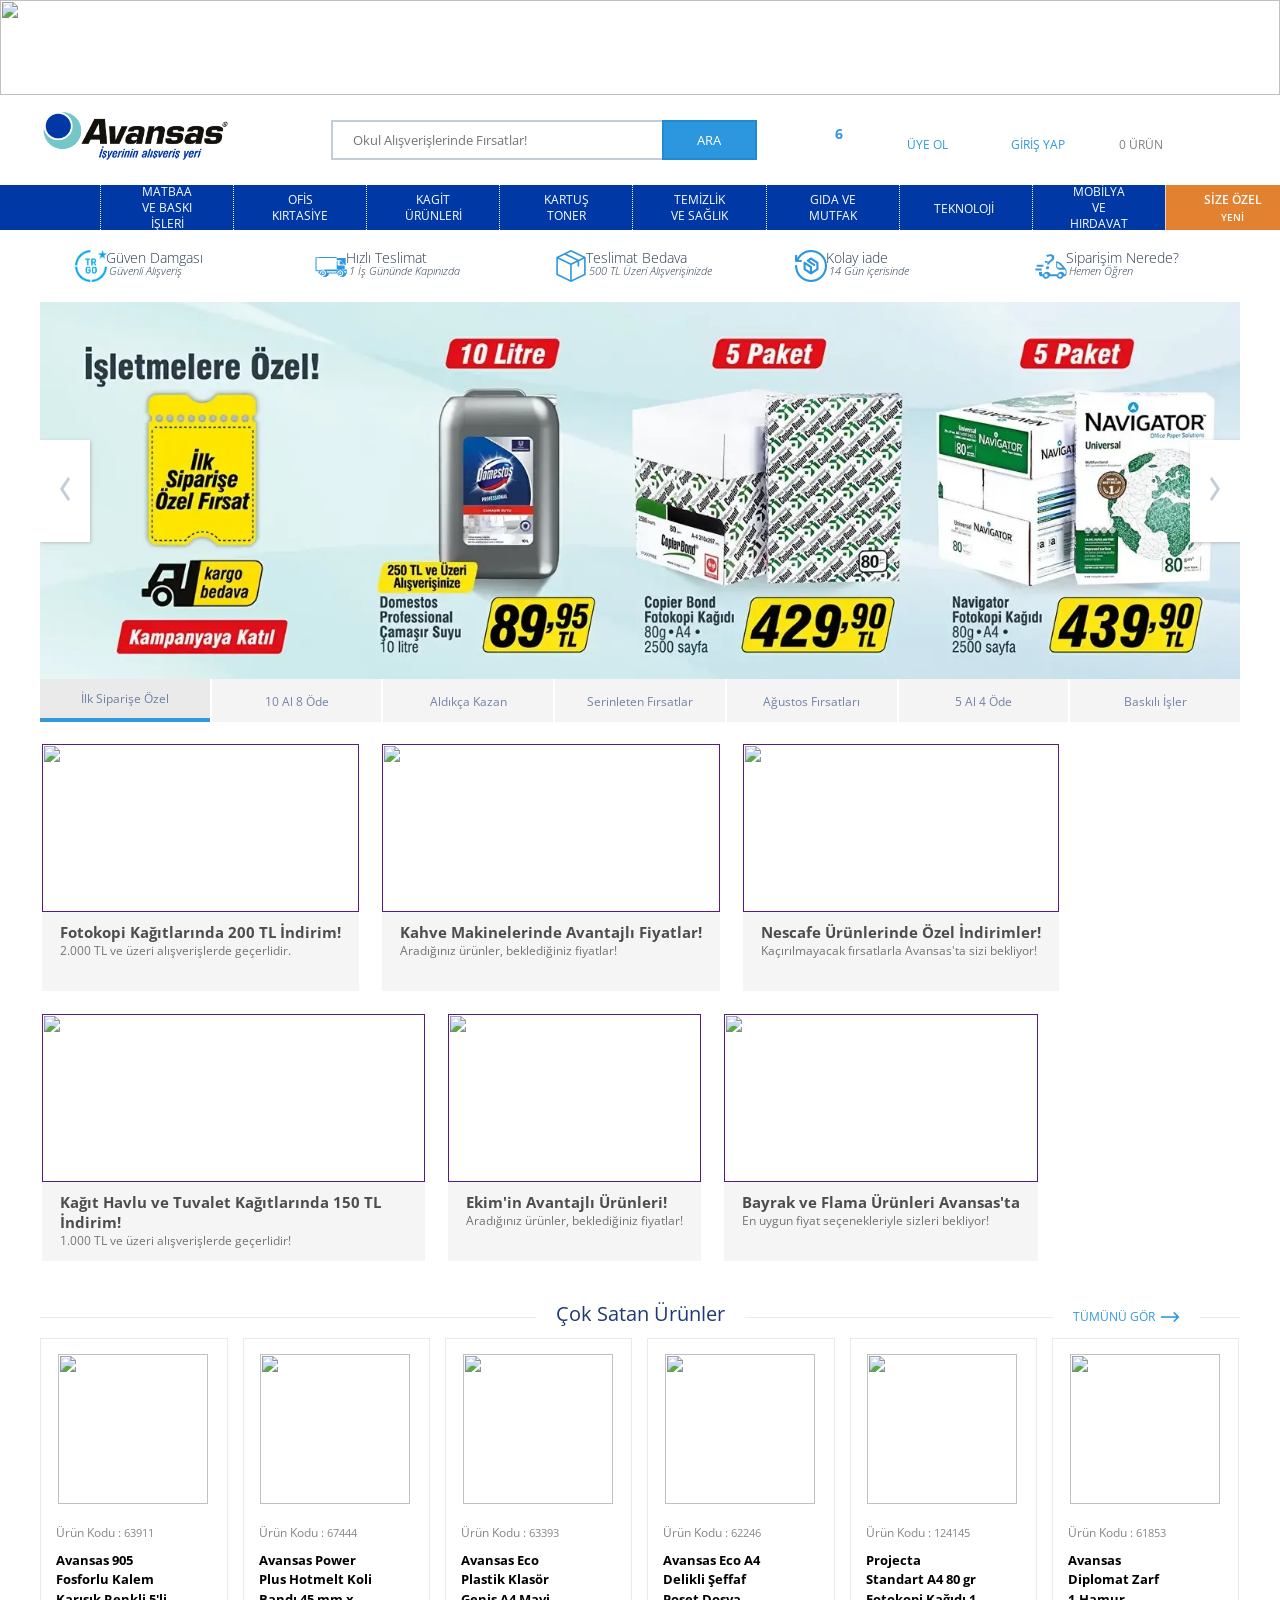
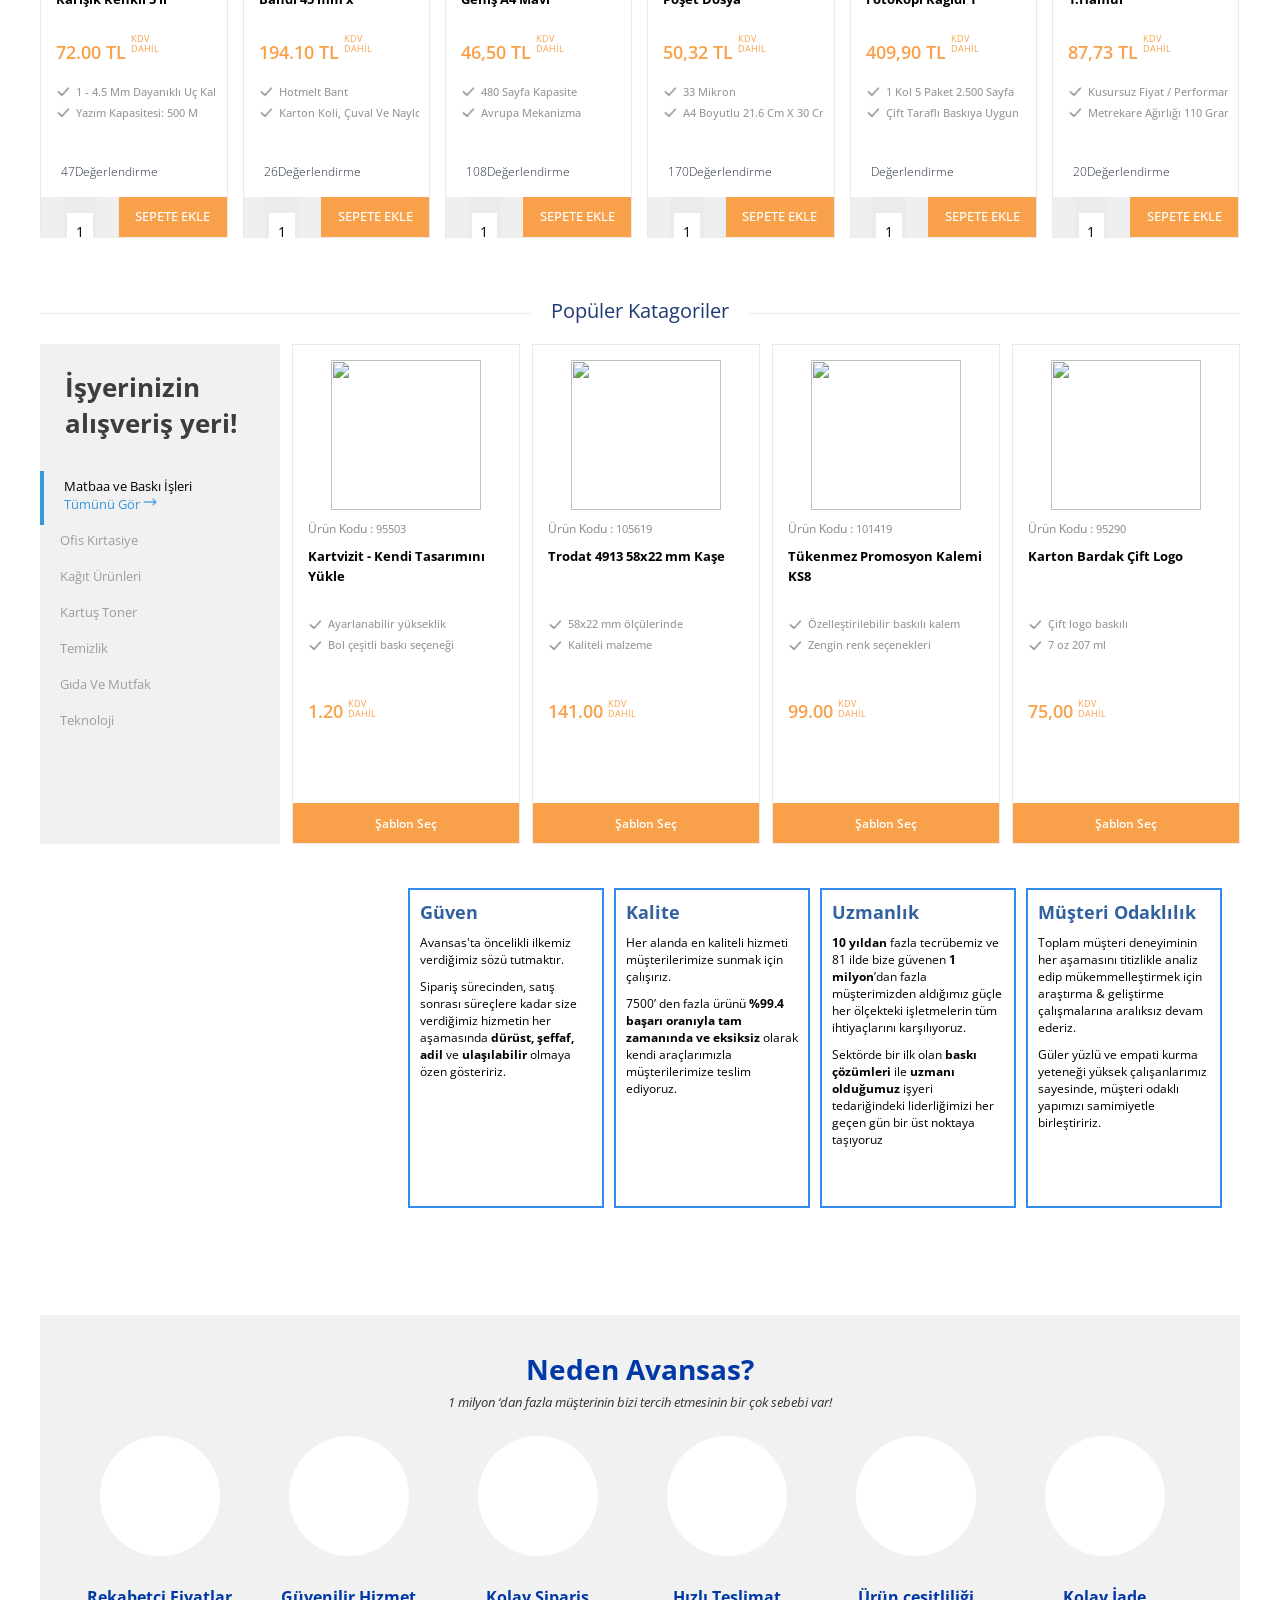
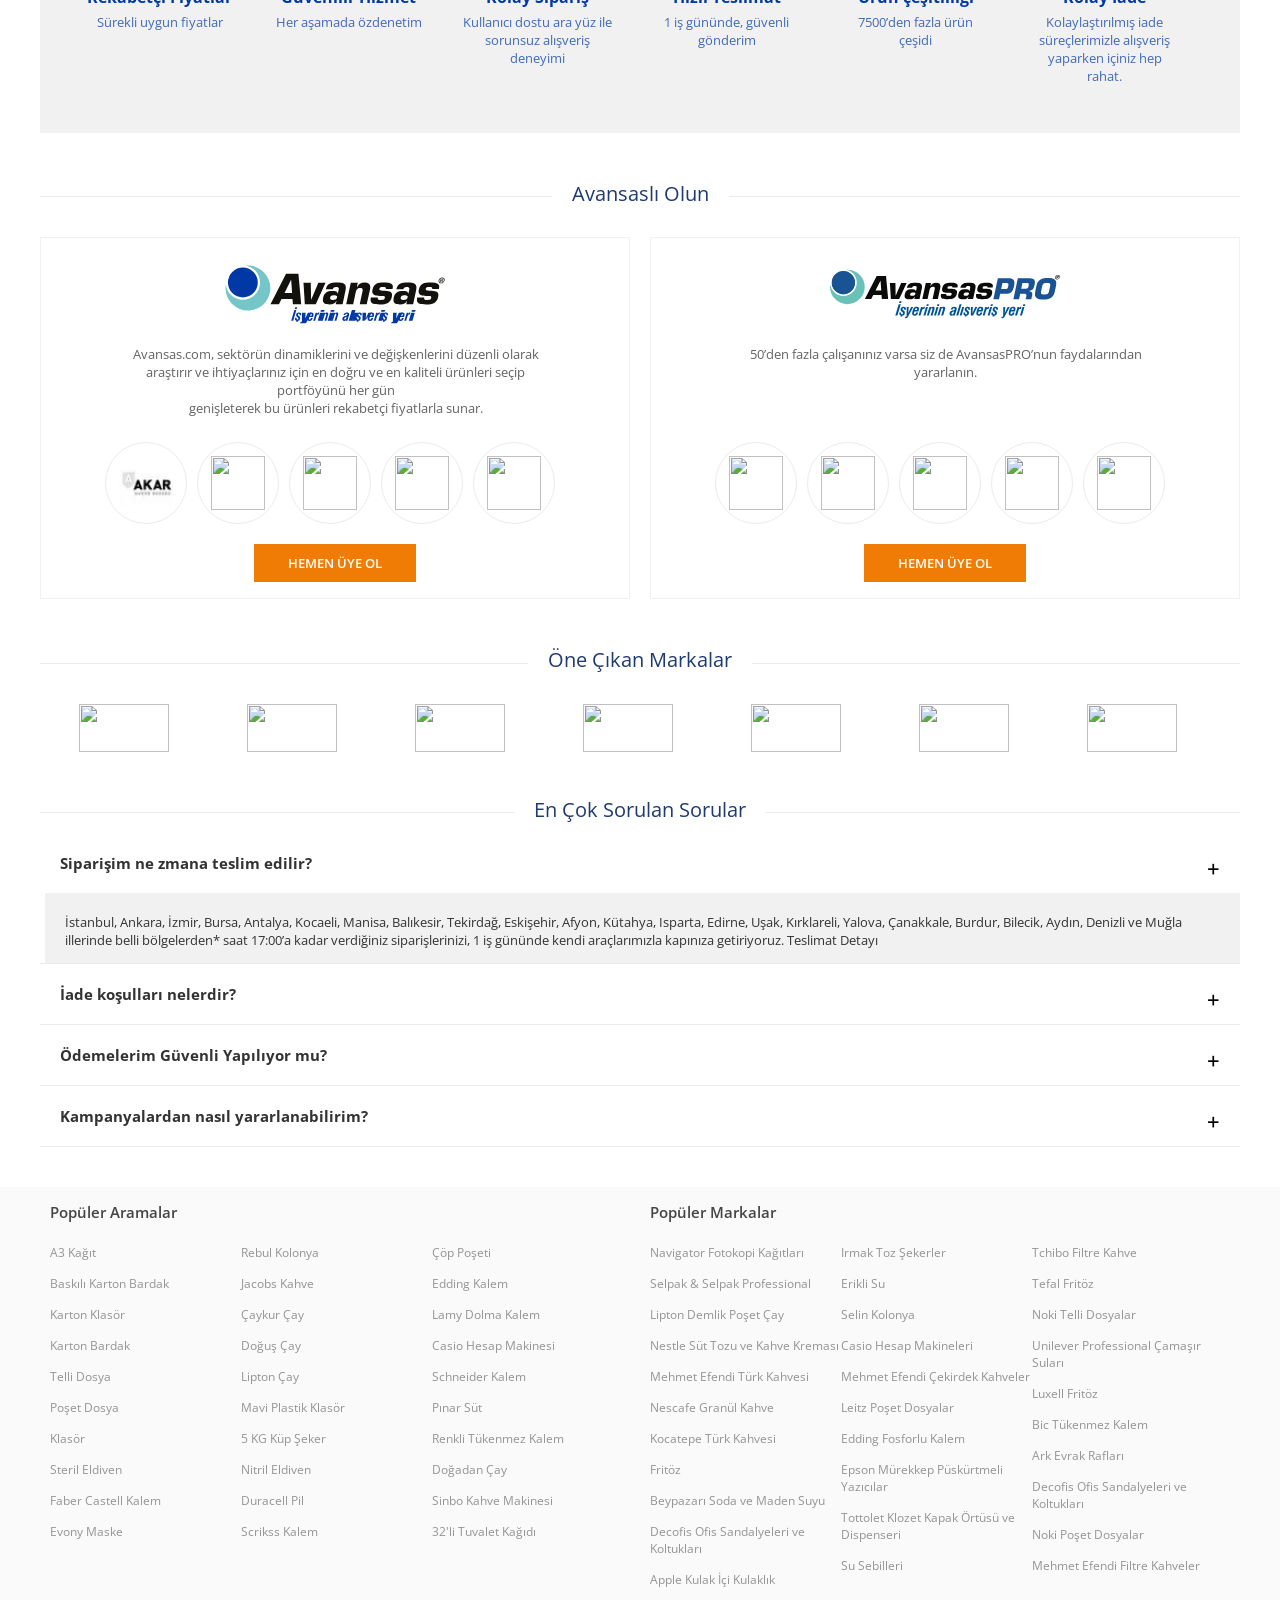
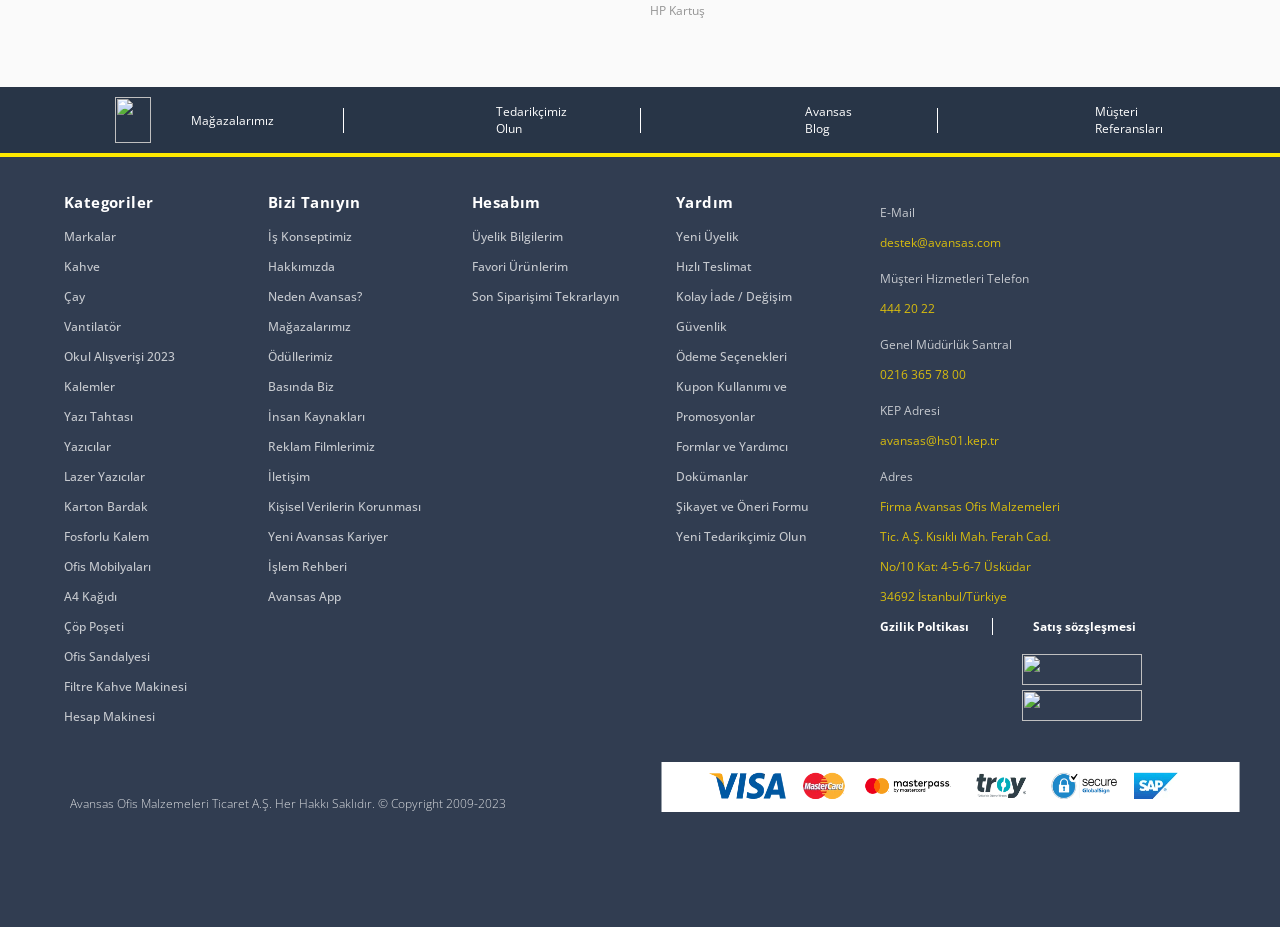
==== commit 58b02ff0: "cleaned-code" ====
--- a/client/index.html
+++ b/client/index.html
@@ -65,51 +65,13 @@
                                 <div class="results-categoryies-box">
                                     <span>Kategoriler</span>
                                     <ul>
-                                        <li>
-                                            <a href="">fotokopi kağıtları</a>
-                                        </li>
-                                        <li>
-                                            <a href="">gramajlı fotokopi kağıtları</a>
-                                        </li>
-                                        <li>
-                                            <a href="">renkli fotokopi kağıtları</a>
-                                        </li>
-                                        <li>
-                                            <a href="">sürekli form kağıtları</a>
-                                        </li>
                                         
                                     </ul>
                                 </div>
                                 <div class="results-brands-box">
                                     <span>Markalar</span>
                                     <ul>
-                                        <li>
-                                            <a href="">navigator</a>
-                                        </li>
-                                        <li>
-                                            <a href="">avansas</a>
-                                        </li>
-                                        <li>
-                                            <a href="">zoom</a>
-                                        </li>
-                                        <li>
-                                            <a href="">maestro</a>
-                                        </li>
-                                        <li>
-                                            <a href="">nsr</a>
-                                        </li>
-                                        <li>
-                                            <a href="">master</a>
-                                        </li>
-                                        <li>
-                                            <a href="">daily</a>
-                                        </li>
-                                        <li>
-                                            <a href="">system</a>
-                                        </li>
-                                        <li>
-                                            <a href="">diğer markalar</a>
-                                        </li>
+                                        
                                     </ul>
                                 </div>
                             </div>
@@ -117,77 +79,9 @@
                             <div class="result-products-box">
                                 <span>Ürünler</span>
                                 <div class="result-products-list">
-                                    <div class="result-product">
-                                        <a href="google.com">
-                                            <img src="https://cdnsta.avansas.com/mnresize/300/-/urun/59218/navigator-a4-fotokopi-kagidi-80-gr-1-koli-5-paket-zoom-1.jpg" alt="">
-                                            <div class="result-product-info">
-                                                <h5 class="result-product-title">navigator</h5>
-                                                <p>navigator a4 fotokopi kağıdı 80 gr 1 koli 5 paket (2.500 sayfa)</p>
-                                                <h6 class="result-product-price">504,90 TL</h6>
-                                            </div>
-                                        </a>
-                                    </div>
-                                    <div class="result-product">
-                                        <a href="google.com">
-                                            <img src="https://cdnsta.avansas.com/mnresize/300/-/urun/59218/navigator-a4-fotokopi-kagidi-80-gr-1-koli-5-paket-zoom-1.jpg" alt="">
-                                            <div class="result-product-info">
-                                                <h5 class="result-product-title">navigator</h5>
-                                                <p>navigator a4 fotokopi kağıdı 80 gr 1 koli 5 paket (2.500 sayfa)</p>
-                                                <h6 class="result-product-price">504,90 TL</h6>
-                                            </div>
-                                        </a>
-                                    </div>
-                                    <div class="result-product">
-                                        <a href="google.com">
-                                            <img src="https://cdnsta.avansas.com/mnresize/300/-/urun/59218/navigator-a4-fotokopi-kagidi-80-gr-1-koli-5-paket-zoom-1.jpg" alt="">
-                                            <div class="result-product-info">
-                                                <h5 class="result-product-title">navigator</h5>
-                                                <p>navigator a4 fotokopi kağıdı 80 gr 1 koli 5 paket (2.500 sayfa)</p>
-                                                <h6 class="result-product-price">504,90 TL</h6>
-                                            </div>
-                                        </a>
-                                    </div>
-                                    <div class="result-product">
-                                        <a href="google.com">
-                                            <img src="https://cdnsta.avansas.com/mnresize/300/-/urun/59218/navigator-a4-fotokopi-kagidi-80-gr-1-koli-5-paket-zoom-1.jpg" alt="">
-                                            <div class="result-product-info">
-                                                <h5 class="result-product-title">navigator</h5>
-                                                <p>navigator a4 fotokopi kağıdı 80 gr 1 koli 5 paket (2.500 sayfa)</p>
-                                                <h6 class="result-product-price">504,90 TL</h6>
-                                            </div>
-                                        </a>
-                                    </div>
-
-                                    <div class="result-product">
-                                        <a href="google.com">
-                                            <img src="https://cdnsta.avansas.com/mnresize/300/-/urun/59218/navigator-a4-fotokopi-kagidi-80-gr-1-koli-5-paket-zoom-1.jpg" alt="">
-                                            <div class="result-product-info">
-                                                <h5 class="result-product-title">navigator</h5>
-                                                <p>navigator a4 fotokopi kağıdı 80 gr 1 koli 5 paket (2.500 sayfa)</p>
-                                                <h6 class="result-product-price">504,90 TL</h6>
-                                            </div>
-                                        </a>
-                                    </div>
-                                    <div class="result-product">
-                                        <a href="google.com">
-                                            <img src="https://cdnsta.avansas.com/mnresize/300/-/urun/59218/navigator-a4-fotokopi-kagidi-80-gr-1-koli-5-paket-zoom-1.jpg" alt="">
-                                            <div class="result-product-info">
-                                                <h5 class="result-product-title">navigator</h5>
-                                                <p>navigator a4 fotokopi kağıdı 80 gr 1 koli 5 paket (2.500 sayfa)</p>
-                                                <h6 class="result-product-price">504,90 TL</h6>
-                                            </div>
-                                        </a>
-                                    </div>
-                                    <div class="result-product">
-                                        <a href="google.com">
-                                            <img src="https://cdnsta.avansas.com/mnresize/300/-/urun/59218/navigator-a4-fotokopi-kagidi-80-gr-1-koli-5-paket-zoom-1.jpg" alt="">
-                                            <div class="result-product-info">
-                                                <h5 class="result-product-title">navigator</h5>
-                                                <p>navigator a4 fotokopi kağıdı 80 gr 1 koli 5 paket (2.500 sayfa)</p>
-                                                <h6 class="result-product-price">504,90 TL</h6>
-                                            </div>
-                                        </a>
-                                    </div>
+                                    
+                                    
+                                   
                                 </div>
                             </div>
                         </div>
@@ -199,53 +93,15 @@
                                 <span class="bell-count">6</span>
                                 <i class="fa-solid fa-bell fa-sm orange-bell"></i>
                             </div>
-                            <div class="firsat-product-box">
+                            <div class="opportunity-product-box">
                                 <i class="fa-solid fa-caret-up fa-2xl"></i>
                                 <div class="bell-box-title">
                                     <span>Fırsat Ürünleri</span>
                                 </div>
 
-                                <div class="firsat-products">
+                                <div class="opportunity-products">
+
                                     
-                                    <div class="firsat-product">
-                                        <img src="https://cdnsta.avansas.com/mnresize/50/-/urun/77674/pinar-yagli-sut-500-ml-zoom-1.jpg" alt="">
-                                        <div class="firsat-product-name">
-                                            Pınar Yağlı Süt 500 ml
-                                        </div>
-                                        <h6 class="firsat-product-price">24,78 TL</h6>
-                                    </div>
-
-                                    <div class="firsat-product">
-                                        <img src="https://cdnsta.avansas.com/mnresize/50/-/urun/89789/euro-vending-karton-brdk-y-dsn-7oz-50li-zoom-1.jpg" alt="">
-                                        <div class="firsat-product-name">
-                                            Euro Vending Karton Bardak Yıldız Desenli 7 Oz 50 Adet  
-                                        </div>
-                                        <h6 class="firsat-product-price">21,73 TL</h6>
-                                    </div>
-
-                                    <div class="firsat-product">
-                                        <img src="https://cdnsta.avansas.com/mnresize/50/-/urun/82599/domestos-hijyenik-kopuk-banyo-450ml-zoom-1.jpg" alt="">
-                                        <div class="firsat-product-name">
-                                            Domestos Hijyenik Köpük Çamaşır Suyu Banyo Kutup Ferahlığı Sprey 450 ml
-                                        </div>
-                                        <h6 class="firsat-product-price">40,91 TL</h6>
-                                    </div>
-
-                                    <div class="firsat-product">
-                                        <img src="https://cdnsta.avansas.com/mnresize/50/-/urun/77905/avansas-44-gr-termal-rulo-56x16-10lu-zoom-1.jpg" alt="">
-                                        <div class="firsat-product-name">
-                                            Avansas Yazarkasa / Pos Rulosu 56 mm x 16 m 44 gr/m²  10'lu Paket
-                                        </div>
-                                        <h6 class="firsat-product-price">54,95 TL</h6>
-                                    </div>
-
-                                    <div class="firsat-product">
-                                        <img src="https://cdnsta.avansas.com/mnresize/50/-/urun/20CPN4/calisma-masasi-paketi--2-zoom-1.jpg" alt="">
-                                        <div class="firsat-product-name">
-                                            Çalışma Masası Paketi - 2
-                                        </div>
-                                        <h6 class="firsat-product-price">546,88 TL</h6>
-                                    </div>
                                 </div>
                             </div>
                         </div>
@@ -366,10 +222,10 @@
 
     <main>
         <section class="banner-slider-container">
-            <button    class="left-arrow arrow">
+            <button    class="bannerS-left-arrow arrow">
                 <img src="images/arrows/left-arrow.png" alt="">
             </button >
-            <button   class="right-arrow arrow">
+            <button   class="bannerS-right-arrow arrow">
                 <img src="images/arrows/right-arrow.png" alt="">
             </button >
             <div class="images">
@@ -830,6 +686,7 @@
             </div>
         </div>
     </footer>
+    <!---Templates--->
     <div style="display: none;">
  
          <!-- Popüler Aramalar Şablonu -->
@@ -931,9 +788,9 @@
             </a>     
             <div class="product-add">
                 <div class="count">
-                    <button  class="increment" ><i class="fa fa-plus fa-xs" style="color: #969896;"></i></button >
+                    <button  class="increment" ><i class="fa fa-plus fa-xs"></i></button >
                     <input type="number" value="1">
-                    <button  class="decrement"><i class="fa fa-minus fa-xs" style="color: #969896;"></i></button >
+                    <button  class="decrement"><i class="fa fa-minus fa-xs"></i></button >
                 </div>
                 <div class="add-btn">
                     <button  type="button ">Sepete Ekle</button >
@@ -989,9 +846,9 @@
 
                 <div class="menu-product-add">
                     <div class="count">
-                        <button ><i class="fa-solid fa-plus fa-xs" style="color: #969896;"></i></button >
+                        <button ><i class="fa-solid fa-plus fa-xs"></i></button >
                         <input type="number" value="1">
-                        <button ><i class="fa-solid fa-minus fa-xs " style="color: #969896;"></i></button >
+                        <button ><i class="fa-solid fa-minus fa-xs "></i></button >
                     </div>
                     <div class="add-btn">
                         <button >Sepete Ekle</button >
@@ -1038,7 +895,7 @@
         <!--title template-->
         <li class="title-in-dropdown-template title-in-dropdown" data-category=""  >
             <span class="category-title ">Kurumsal Çözümler</span>
-            <i class="fa-solid fa-angle-right" style="color: #465667;"></i>
+            <i class="fa-solid fa-angle-right"></i>
         </li>
         <!--category-last-item template-->
         <a class="for-you for-you-template" href="#" >
@@ -1097,6 +954,37 @@
 
 
             </div>
+        </div>
+
+        <!--Search suggestion box templates-->
+        <div style="display: none;">
+            <li class="temp-searcResult-box-catgTitle">
+                <a href=""></a>
+            </li>
+
+            <li class="temp-searcResult-box-brandTitle">
+                <a href=""></a>
+            </li>
+            
+            <div class="result-product template-result-product">
+                <a href="">
+                    <img src="" alt="">
+                    <div class="result-product-info">
+                        <h5 class="result-product-title"></h5>
+                        <p></p>
+                        <h6 class="result-product-price"></h6>
+                    </div>
+                </a>
+            </div>
+
+        </div>
+
+        <div class="opportunity-product opportunity-product-template" style="display: none;">
+            <img src="" alt="">
+            <div class="opportunity-product-name">
+               
+            </div>
+            <h6 class="opportunity-product-price"></h6>
         </div>
     </div>
     <script src="js/script.js"></script>
@@ -1112,6 +1000,7 @@
     <script src="js/question-bar.js"></script>
     <script src="js/popular-toble.js"></script>
     <script src="js/footer-list.js"></script>
+    <script src="js/search-box.js"></script>
     <script src="https://cdn.jsdelivr.net/npm/sweetalert2@11"></script>
     
 </body>
--- a/client/css/header.css
+++ b/client/css/header.css
@@ -328,11 +328,11 @@
     color: #e38134;
 }
 
-.bell-btn:hover .firsat-product-box{
+.bell-btn:hover .opportunity-product-box{
     pointer-events: auto;
     opacity: 100%;
 }
-.bell-btn .firsat-product-box{
+.bell-btn .opportunity-product-box{
     position: absolute;
     width: 380px;
     min-height:380px;
@@ -344,7 +344,7 @@
     opacity: 0%;
     pointer-events: none;
 }
-.firsat-product-box i{
+.opportunity-product-box i{
     position: absolute;
     color: #0039a6;
     font-size: 35px;
@@ -364,14 +364,14 @@
     text-align: center;
 }
 
-.firsat-products{
+.opportunity-products{
     padding: 12px 18px;
     display: flex;
     flex-direction: column;
     align-items: center;
     gap: 10px;
 }
-.firsat-product{
+.opportunity-product{
     display: flex;
     align-items: center;
     justify-content: space-evenly;
@@ -384,20 +384,20 @@
     border: 1px solid transparent;
 }
 
-.firsat-product:hover{
+.opportunity-product:hover{
     border: 1px solid #2c97de39;
 }
-.firsat-product img{
+.opportunity-product img{
     width: 60px;
     height: 60px;
 }
-.firsat-product-name{
+.opportunity-product-name{
     width: 171px;
     font-size: 12px;
     color: #2B2422;
     font-weight: 400;
 }
-.firsat-product-price{
+.opportunity-product-price{
     color: #000;
     font-size: 12px;
     font-weight: 700;
--- a/client/css/category.css
+++ b/client/css/category.css
@@ -492,4 +492,7 @@
 .active-title{
     color: #0139A6 !important;
     font-weight: 700  !important;
+}
+.title-in-dropdown i{
+    color:#465667 ;
 }
--- a/client/css/banner-slider.css
+++ b/client/css/banner-slider.css
@@ -55,7 +55,7 @@
     cursor: pointer;
 
 }
-.banner-slider-container .left-arrow{
+.banner-slider-container .bannerS-left-arrow{
     position: absolute;
     left: 0;
     top: 45%;
@@ -63,7 +63,7 @@
     
 
 }
-.banner-slider-container .right-arrow{
+.banner-slider-container .bannerS-right-arrow{
     position: absolute;
     right: 0;
     top: 45%;
--- a/client/css/product-list.css
+++ b/client/css/product-list.css
@@ -265,7 +265,9 @@
     width: 104px;
 
 }
-
+.product-add .count button i{
+    color: #969896;
+}
 .product-add .add-btn button{
     position: absolute;
     width: 108px;
--- a/client/css/main-category.css
+++ b/client/css/main-category.css
@@ -303,6 +303,9 @@
     font-size: 20px;
     font-weight: 500;
 }
+.menu-product-add .count button i{
+    color: #969896;
+}
 .menu-product-add .count button:hover{
     background-color: #EBEBEB;
 }
